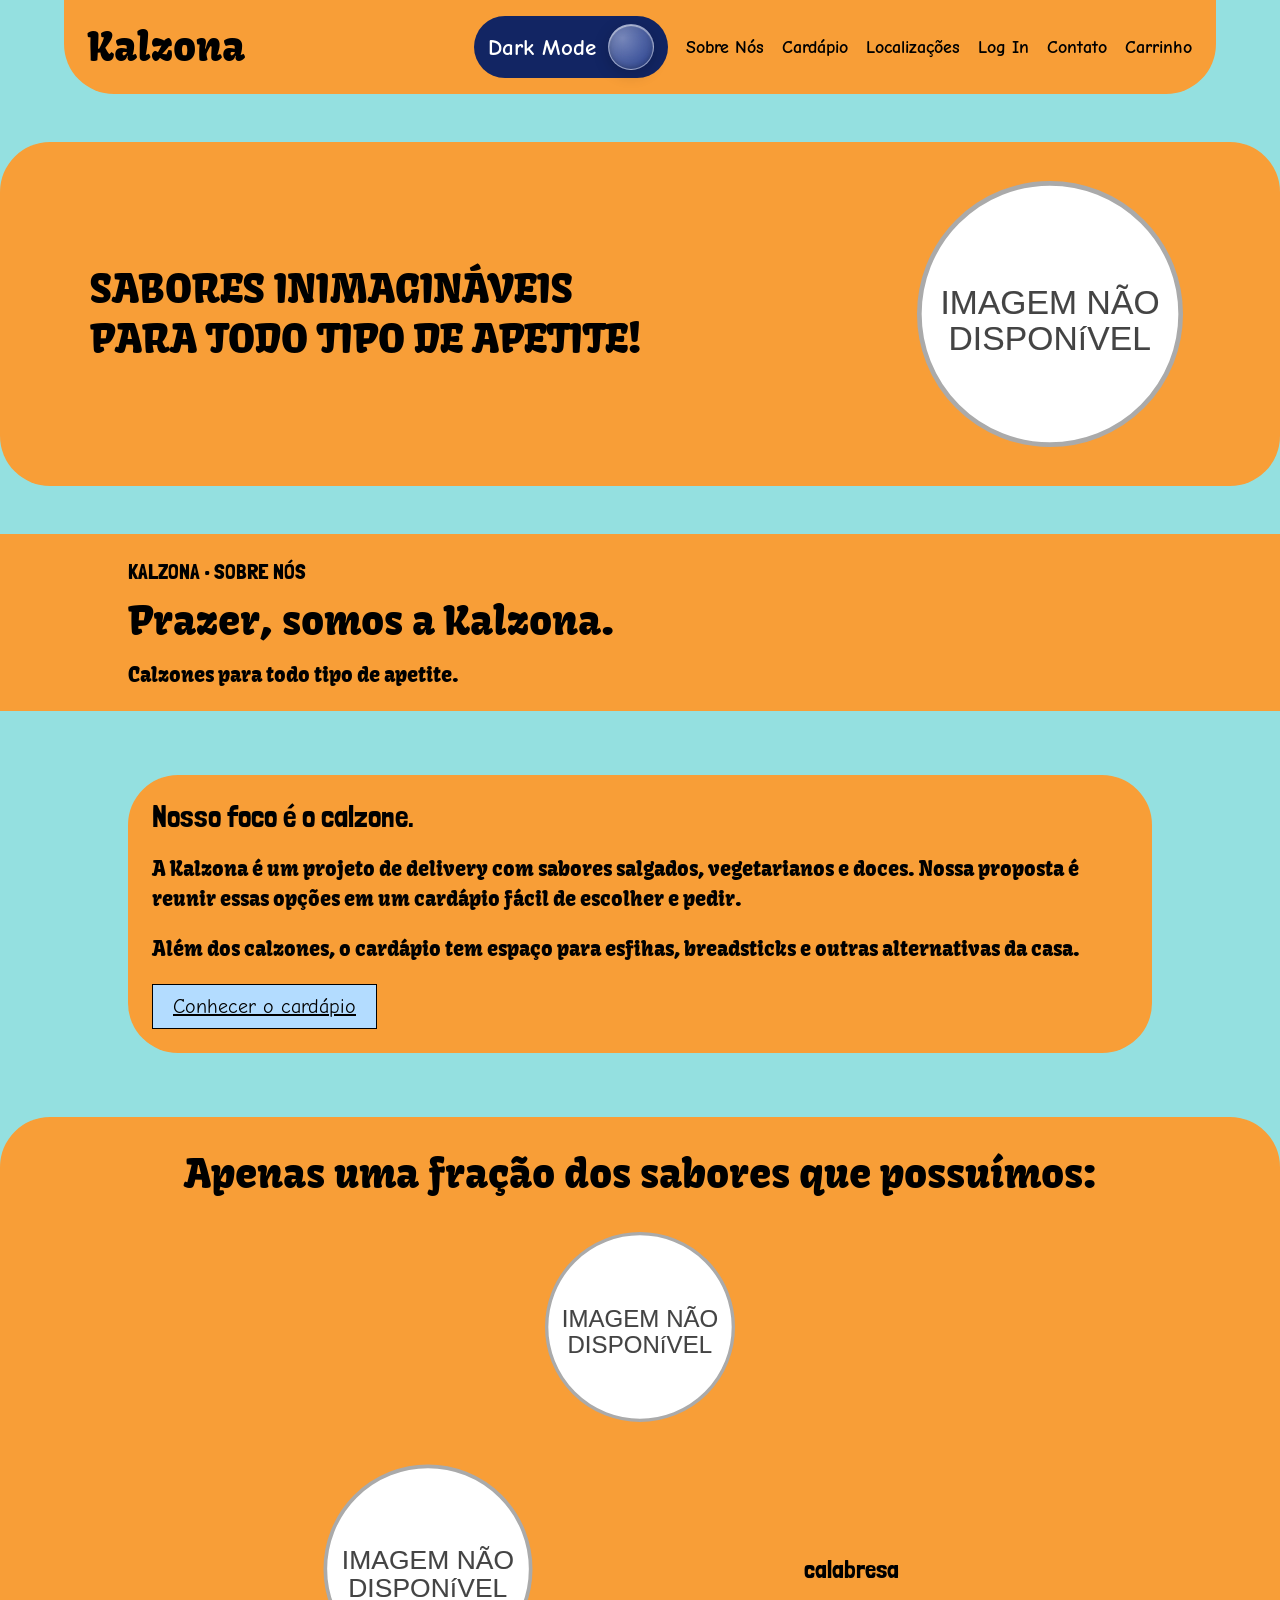
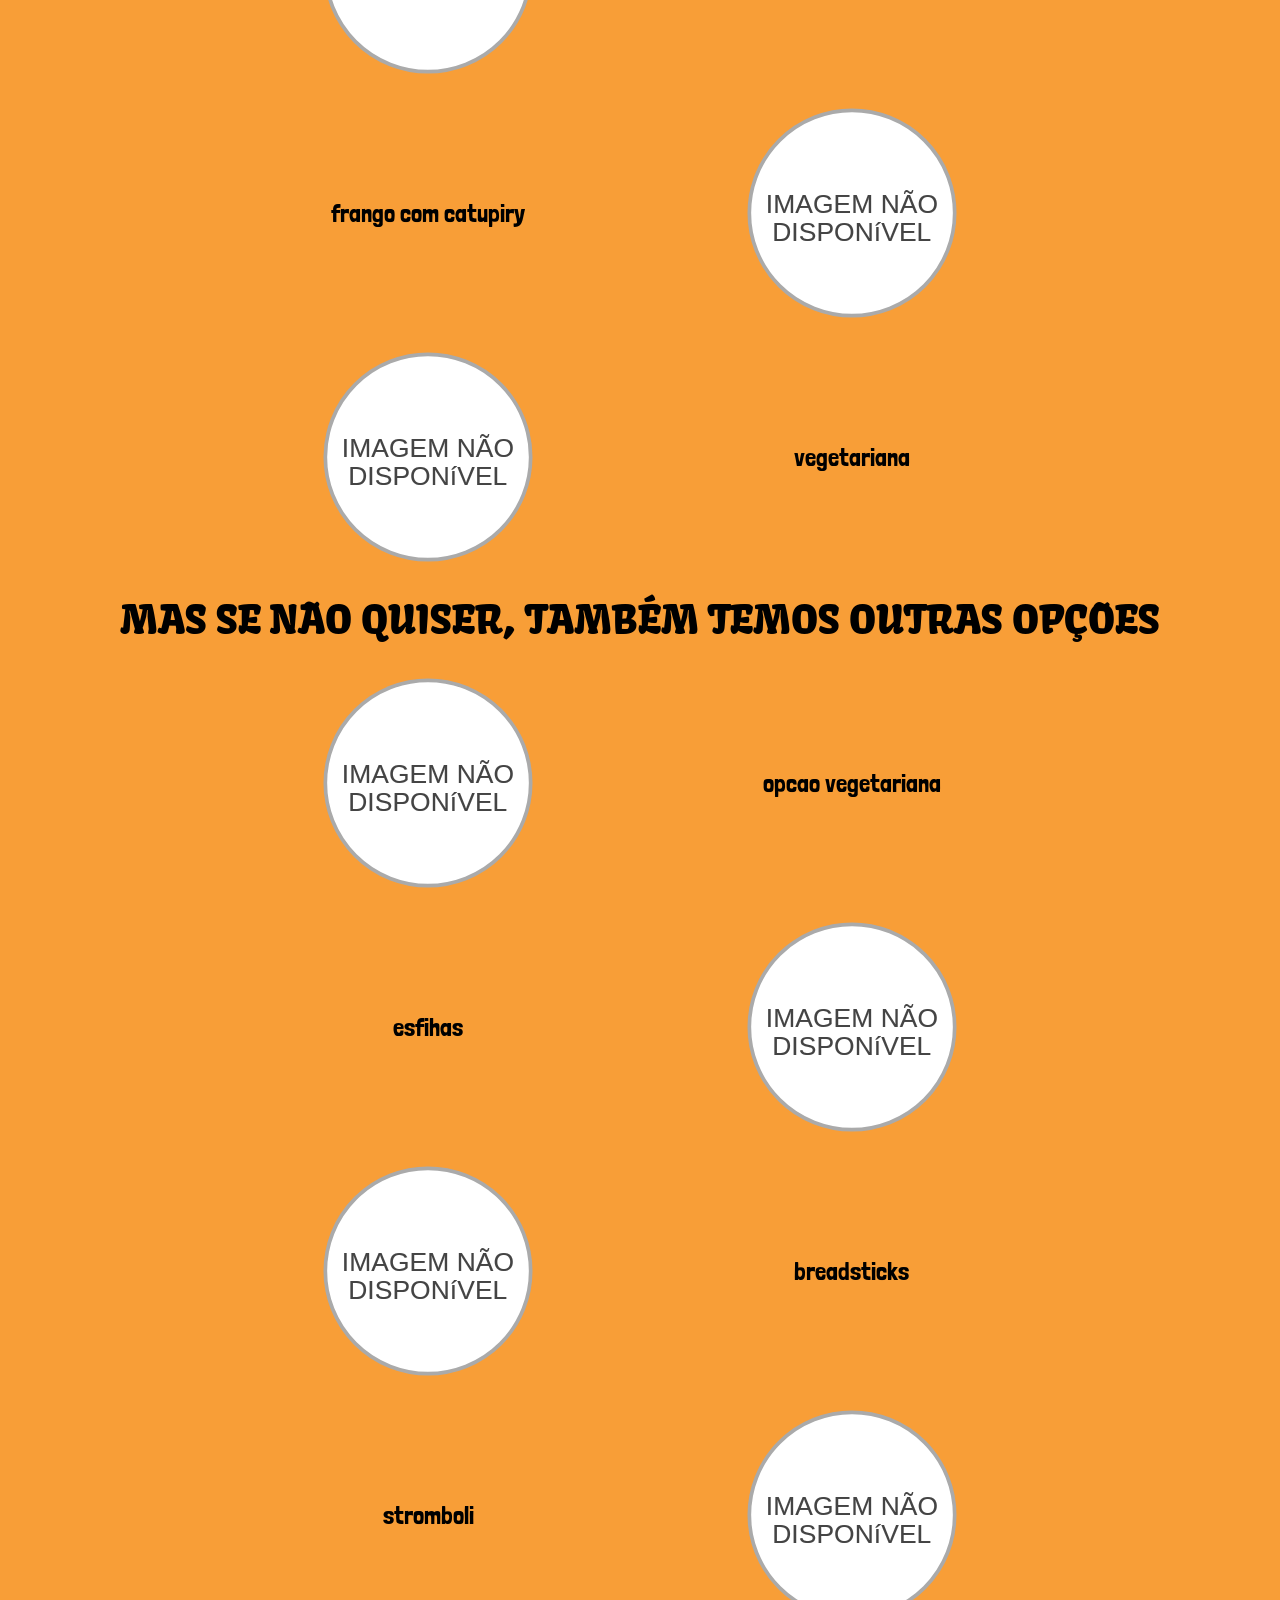
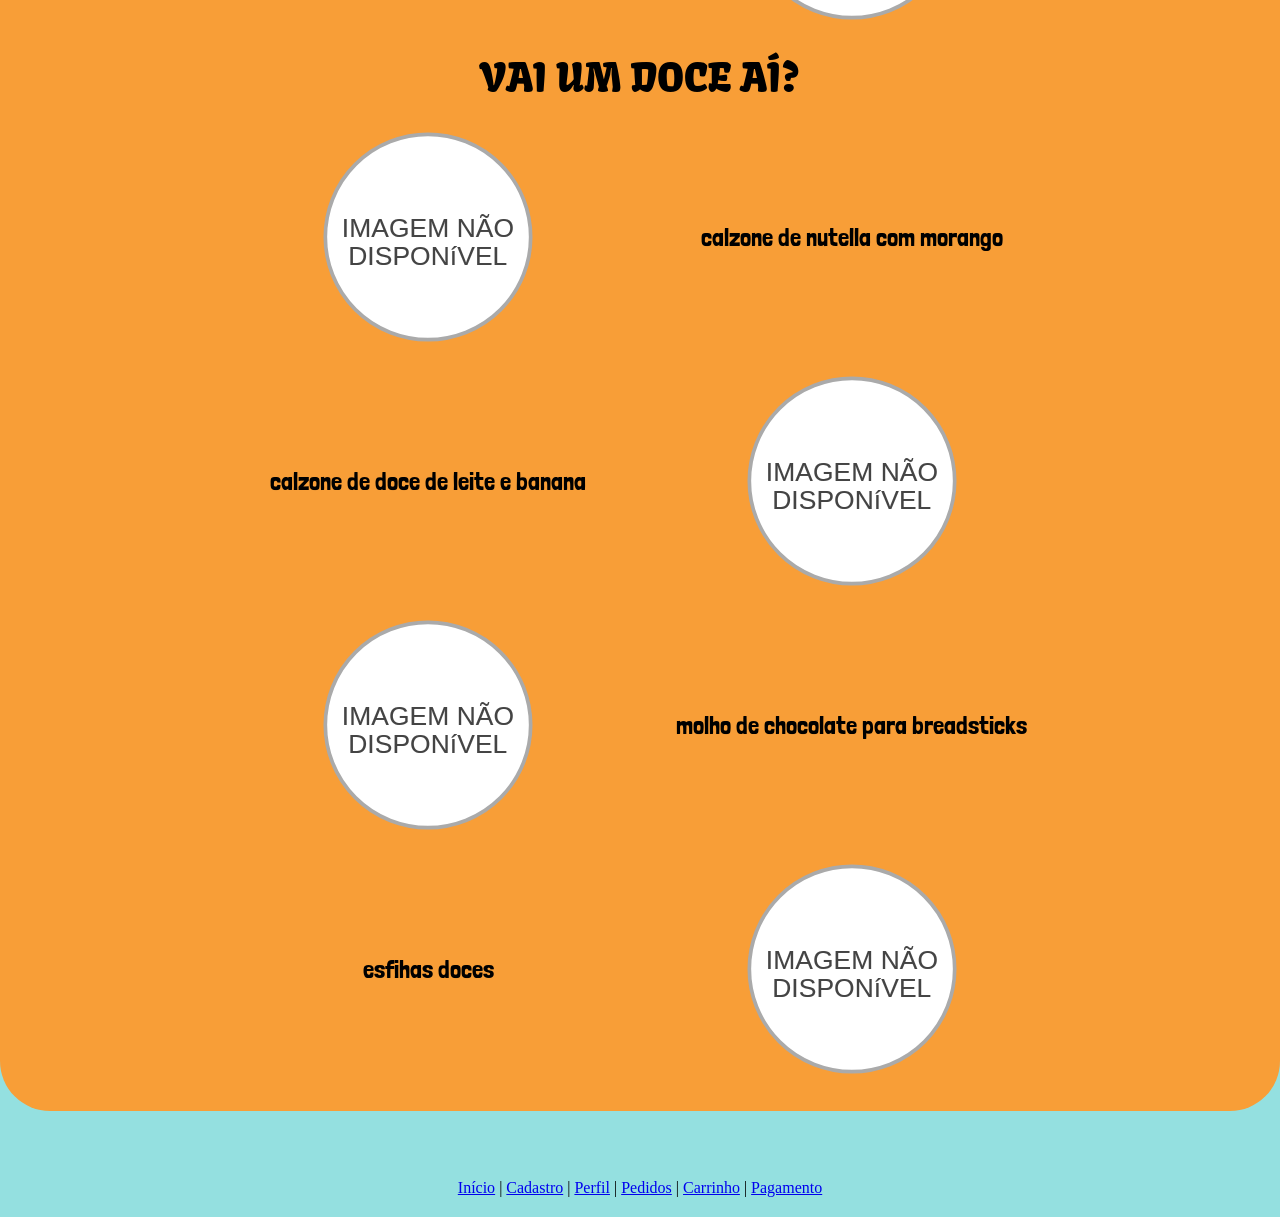
==== index.html @ abb50b28 "Add files via upload" ====
<!DOCTYPE html>
<html lang="pt-BR">

<head>
    <meta charset="UTF-8">
    <meta name="viewport" content="width=device-width, initial-scale=1.0">
    <title>Kalzona</title>
    <link rel="stylesheet" href="CSSs/style.css">
    <link rel="stylesheet" href="CSSs/inicio.css">
    <link rel="stylesheet" href="CSSs/paginas.css">
    <script src="script.js" defer></script>
</head>

<body class="pagina-inicial">
    <header id="head-info">
        <a id="header-logo" href="index.html">
            <h1>Kalzona</h1>
        </a>
        <ul id="lista-header">
            <li id="btn-dark">Dark Mode <button onclick="tema()" id="botao-tema" type="button"
                    aria-label="Alternar modo claro e escuro"> </button></li>
            <li><a href="2sobre-nos.html">Sobre Nós</a></li>
            <li><a href="index.html#sabores-e-alternativas">Cardápio</a></li>
            <li><a href="3localizacoes.html">Localizações</a></li>
            <li><a href="4login.html">Log In</a></li>
            <li><a href="5contato.html">Contato</a></li>
            <li><a href="7carrinho.html">Carrinho</a></li>
        </ul>
    </header>
    <main>
        <section id="hook">
            <div id="hook-torto">
                <h1>
                    SABORES INIMAGINÁVEIS
                    <br>
                    PARA TODO TIPO DE APETITE!
                </h1>
            </div>
            <div>
                <img src="IMAGENS/Imagem_não_disponível.svg" alt="Espaço reservado para a imagem da Kalzona">
            </div>
        </section>
        <div class="abertura"><span class="etiqueta">KALZONA • SOBRE NÓS</span>
            <h1>Prazer, somos a Kalzona.</h1>
            <p>Calzones para todo tipo de apetite.</p>
        </div>

        <section class="painel">
            <h2>Nosso foco é o calzone.</h2>
            <p>A Kalzona é um projeto de delivery com sabores salgados, vegetarianos e doces. Nossa proposta é reunir
                essas opções em um cardápio fácil de escolher e pedir.</p>
            <p>Além dos calzones, o cardápio tem espaço para esfihas, breadsticks e outras alternativas da casa.</p><a
                class="botao" href="#sabores-e-alternativas">Conhecer o cardápio</a>
        </section>
        <section id="sabores-e-alternativas">
            <h1>Apenas uma fração dos sabores que possuímos:</h1>
            <div id="inicio-sabores">
                <img src="IMAGENS/Imagem_não_disponível.svg" alt="">

            </div>
            <div class="sabores-calzone">
                <img src="IMAGENS/Imagem_não_disponível.svg" alt="">
                <h3>calabresa</h3>
                <h3>frango com catupiry</h3>
                <img src="IMAGENS/Imagem_não_disponível.svg" alt="">
                <img src="IMAGENS/Imagem_não_disponível.svg" alt="">
                <h3>vegetariana</h3>
            </div>
            <h1>MAS SE NÃO QUISER, TAMBÉM TEMOS OUTRAS OPÇÕES</h1>
            <div class="sabores-calzone">
                <img src="IMAGENS/Imagem_não_disponível.svg" alt="">
                <h3>opcao vegetariana</h3>
                <h3>esfihas</h3>
                <img src="IMAGENS/Imagem_não_disponível.svg" alt="">
                <img src="IMAGENS/Imagem_não_disponível.svg" alt="">
                <h3>breadsticks</h3>
                <h3>stromboli</h3>
                <img src="IMAGENS/Imagem_não_disponível.svg" alt="">
            </div>
            <div class="sabores-calzone">
                <h1>VAI UM DOCE AÍ?</h1>
                <br>
                <img src="IMAGENS/Imagem_não_disponível.svg" alt="">
                <h3>calzone de nutella com morango</h3>
                <h3>calzone de doce de leite e banana</h3>
                <img src="IMAGENS/Imagem_não_disponível.svg" alt="">
                <img src="IMAGENS/Imagem_não_disponível.svg" alt="">
                <h3>molho de chocolate para breadsticks</h3>
                <h3>esfihas doces</h3>
                <img src="IMAGENS/Imagem_não_disponível.svg" alt="">
            </div>
        </section>
    </main>
    <footer class="acessos-paginas">
        <a href="index.html">Início</a> |
        <a href="6cadastro.html">Cadastro</a> |
        <a href="perfil.html">Perfil</a> |
        <a href="pedidos.html">Pedidos</a> |
        <a href="7carrinho.html">Carrinho</a> |
        <a href="8pagamento.html">Pagamento</a>
    </footer>
</body>

</html>
---- CSSs/style.css ----
/*Fontes*/
@import url('https://fonts.googleapis.com/css2?family=Comic+Neue:ital,wght@0,300;0,400;0,700;1,300;1,400;1,700&family=Kavoon&display=swap');
/* .kavoon-regular {
  font-family: "Kavoon", serif;
  font-weight: 400;
  font-style: normal;
} */
@import url('https://fonts.googleapis.com/css2?family=Comic+Neue:ital,wght@0,300;0,400;0,700;1,300;1,400;1,700&family=Kavoon&family=Londrina+Solid:wght@100;300;400;900&display=swap');

/* .londrina-solid-regular {
  font-family: "Londrina Solid", sans-serif;
  font-weight: 400;
  font-style: normal;
} */
/*Fontes*/
/*Botão dark mode*/

:root {
  --btn-bg: hsl(226, 69%, 23%);
  --texto-dark: white;
  --texto-normal: black;
  --background-light: rgb(148, 224, 224);
  --background-dark: rgb(58, 19, 94);
  --stand-out: rgb(248, 158, 55);
  --stand-out-dark: rgb(16, 67, 134);
}

/*botao em si*/
#btn-dark {
  color: var(--texto-dark);
  background-color: var(--btn-bg);
  border-style: none;
  padding: 1.5vh 2vh;
  width: max-content;
  font-size: 30px;
  display: flex;
  align-items: center;
  justify-content: center;
  gap: 12px;
  border-radius: 50px;
  font-family: "Comic Neue", cursive;
  font-weight: bold;
}

#botao-tema {
  padding: 4vh;
  align-items: center;
  border-radius: 100%;
  cursor: pointer;
  position: relative;
  overflow: hidden;
  background: radial-gradient(circle at 30% 30%,
      rgba(255, 255, 255, 0.45),
      rgba(255, 255, 255, 0.1));
  backdrop-filter: blur(8px) saturate(1.5);
  -webkit-backdrop-filter: blur(8px) saturate(1.5);
  border: 1px solid rgba(255, 255, 255, 0.45);
  box-shadow:
    inset 0 1px 1px rgba(255, 255, 255, 0.6),
    inset 0 -2px 4px rgba(0, 0, 0, 0.15),
    0 4px 16px rgba(0, 0, 0, 0.2);
  transition: transform 0.3s ease;
}

#botao-tema:hover {
  transform: scale(1.15);
}

/*botao em si*/


.dark-mode {
  background: linear-gradient(180deg, rgba(128, 60, 115, 1), var(--background-dark));
  background-attachment: fixed;
  color: var(--texto-dark);


  .dark-mode .hovering-bg {
    background-color: rgba(0, 0, 0, 0.25);
    border-color: rgba(255, 255, 255, 0.2);
  }

  .dark-mode .hovering-bg:hover {
    background-color: var(--stand-out-dark);
    transition: background-color 0.5s ease;
  }

  .dark-mode .head-info {
    background-color: var(--stand-out-dark);

  }

  .dark-mode h1 {
    background: linear-gradient(135deg,
        rgba(147, 79, 94, 0.45),
        rgba(147, 79, 94, 0.15));
    border-color: rgba(255, 255, 255, 0.25);
  }

  .head-info h1 {
    color: var(--texto-dark);
  }
}

/*Botão dark mode*/


/*Para o SITE INTEIRO*/
* {
  box-sizing: border-box;
  margin: 0;
}

body {
  background-color: var(--background-light);
}

h1 {
  font-family: "Kavoon", serif;
  font-weight: 300;
  font-style: normal;
  font-size: 40px;
}

p {
  font-family: "Kavoon", serif;
  font-weight: 300;
  font-style: normal;
  font-size: 20px;
}

h2 {
  font-family: "Londrina Solid", sans-serif;
  font-weight: 300;
  font-style: normal;
  font-size: 30px;
}

section {
  margin-top: 5%;
  margin-bottom: 5%;
  background-color: var(--stand-out);
  border-radius: 50px;
}

/*HEADER*/

#head-info {
  background-color: var(--stand-out);
  display: flex;
  flex-direction: row;
  width: 50%;
  margin: 0 auto;
  border-radius: 0px 0px 50px 50px;
}

#head-info a{
  text-decoration: none;
  color: var(--texto-normal);
}

#head-info>div,
ul {
  align-items: center;
}

#head-info>ul,
li {
  display: flex;
  flex-direction: row;
  text-decoration: none;
  color: var(--texto-normal);
  margin-left: 1%;
  width: 80%;
}

/*HEADER*/
/*Para o SITE INTEIRO*/
/*HOOK*/
#hook {
  display: flex;
  flex-direction: row;
  justify-content: space-evenly;
}

/*HOOK*/
/*SOBRE*/
#sobre-estabelecimento {
  background-color: rgb(179, 220, 255);
  padding: 1%;
}

#sobre-estabelecimento>h2 {
  text-align: center;
}

/*SOBRE*/
/*SABORES e ALTERNATIVAS*/
#sabores-e-alternativas {
  display: flex;
  flex-direction: column;
  align-items: center;
  width: 100%;
}

#sabores-calzone {
  display: grid;
  flex-direction: column;
  width: 50%;
  align-items: center;
  grid-template-columns: repeat(2, 1fr);
}

#sabores-calzone>h3 {
  font-family: "Londrina Solid", sans-serif;
  font-weight: 400;
  font-style: normal;
  font-size: 25px;
}

/*SABORES e ALTERNATIVAS*/
/*FOOTER*/
/*FOOTER*/
/*SOBREMESAS*/
/*SOBREMESAS*/
---- CSSs/inicio.css ----
/*PÁGINA INICIAL*/

/*HEADER*/

.pagina-inicial #head-info {
  width: 90%;
  max-width: 1400px;
  padding: 16px 24px;
  align-items: center;
  justify-content: space-between;
  gap: 24px;
  flex-wrap: wrap;
}

.pagina-inicial #lista-header {
  width: auto;
  margin: 0;
  padding: 0;
  display: flex;
  align-items: center;
  flex-wrap: wrap;
  gap: 18px;
}

.pagina-inicial #lista-header li {
  width: auto;
  margin: 0;
}

.pagina-inicial #lista-header a {
  color: inherit;
  font-family: "Comic Neue", cursive;
  font-weight: bold;
  font-size: 18px;
}

.pagina-inicial #btn-dark {
  padding: 8px 14px;
  font-size: 23px;
  white-space: nowrap;
}

.pagina-inicial #botao-tema {
  width: 46px;
  height: 46px;
  padding: 0;
  flex-shrink: 0;
}

.pagina-inicial a:focus-visible, .pagina-inicial button:focus-visible {
  outline: 3px solid #3974cc;
  outline-offset: 4px;
}

/*SEÇÕES DA PÁGINA INICIAL*/

.pagina-inicial section {
  margin: 48px 0;
}

.pagina-inicial #hook {
  align-items: center;
  gap: 36px;
  padding: 32px 7%;
}

.pagina-inicial #hook-torto {
  flex: 1;
  min-width: 0;
}

.pagina-inicial #hook h1 {
  line-height: 1.25;
}

.pagina-inicial #hook img {
  width: 280px;
  max-width: 100%;
  height: auto;
  display: block;
}

.pagina-inicial #sobre-estabelecimento {
  padding: 24px 7%;
}

.pagina-inicial #sabores-e-alternativas {
  padding: 32px 5%;
  gap: 28px;
}

.pagina-inicial #sabores-e-alternativas > h1 {
  text-align: center;
  max-width: 1100px;
}

.pagina-inicial #inicio-sabores img {
  width: 200px;
  max-width: 100%;
}

/*SABORES E ALTERNATIVAS*/

.pagina-inicial .sabores-calzone {
  display: grid;
  grid-template-columns: 1fr 1fr;
  align-items: center;
  gap: 24px 40px;
  width: 70%;
  max-width: 1000px;
}

.pagina-inicial .sabores-calzone img {
  width: 220px;
  max-width: 100%;
  height: auto;
  justify-self: center;
}

.pagina-inicial .sabores-calzone h3 {
  font-family: "Londrina Solid", sans-serif;
  font-size: 25px;
  font-weight: 400;
  text-align: center;
}

.pagina-inicial .sabores-calzone h1 {
  grid-column: 1 / -1;
  text-align: center;
}

.pagina-inicial .sabores-calzone br {
  display: none;
}

/*FOOTER*/

#rodape-inicio {
  display: flex;
  justify-content: center;
  flex-wrap: wrap;
  gap: 24px;
  background-color: var(--stand-out);
  padding: 24px;
}

#rodape-inicio a {
  color: inherit;
  font-family: "Comic Neue", cursive;
  font-size: 18px;
}

/*BOTÃO DARK MODE*/

.pagina-inicial.dark-mode #head-info, .pagina-inicial.dark-mode #hook, .pagina-inicial.dark-mode #sabores-e-alternativas, .pagina-inicial.dark-mode #rodape-inicio {
  background-color: var(--stand-out-dark);
}

.pagina-inicial.dark-mode #sobre-estabelecimento {
  background-color: #243f68;
}

.pagina-inicial.dark-mode #lista-header li {
  color: white;
}

/*RESPONSIVIDADE*/

@media (max-width: 760px) {
  .pagina-inicial #head-info {
    width: 100%;
    padding: 16px;
    gap: 16px;
  }

  .pagina-inicial #lista-header {
    gap: 14px;
  }

  .pagina-inicial #hook {
    flex-direction: column;
    text-align: center;
    padding: 24px 5%;
  }

  .pagina-inicial h1 {
    font-size: 30px;
  }

  .pagina-inicial #hook img {
    width: 200px;
  }

  .pagina-inicial section {
    margin: 32px 0;
  }

  .pagina-inicial .sabores-calzone {
    width: 100%;
    gap: 20px;
  }

  .pagina-inicial .sabores-calzone h3 {
    font-size: 22px;
  }

}
---- CSSs/paginas.css ----
/*PÁGINAS INTERNAS*/

/*APRESENTAÇÃO*/

.pagina-interna main {
  margin-top: 5%;
}

.abertura {
  background-color: var(--stand-out);
  padding: 24px 10%;
  margin-bottom: 5%;
}

.abertura h1 {
  margin: 12px 0;
}

.etiqueta {
  font-family: "Londrina Solid", sans-serif;
  font-size: 22px;
}

.abertura p {
  margin-top: 16px;
}

/*CONTEÚDO*/

.duas-colunas {
  display: grid;
  grid-template-columns: 2fr 1fr;
  gap: 4%;
  padding: 0 10%;
}

.painel {
  background-color: var(--stand-out);
  padding: 24px;
  margin: 0 0 5%;
  min-width: 0;
}

main > .painel {
  width: 80%;
  margin: 0 auto 5%;
}

main > .estreito {
  max-width: 720px;
}

.azul {
  background-color: rgb(179, 220, 255);
}

.painel h2, .painel p {
  margin-bottom: 20px;
}

.painel h2 {
  font-weight: 400;
}

.painel p {
  line-height: 1.5;
}

.aviso, .ajuda {
  font-family: "Comic Neue", cursive;
  font-size: 16px;
}

/*FORMULÁRIOS*/

.campo {
  display: flex;
  flex-direction: column;
  gap: 6px;
  margin-bottom: 18px;
  min-width: 0;
}

.campos {
  display: grid;
  grid-template-columns: 1fr 1fr;
  gap: 0 18px;
}

label, legend {
  font-family: "Londrina Solid", sans-serif;
  font-size: 23px;
}

input, select, textarea {
  width: 100%;
  padding: 10px;
  font-family: "Comic Neue", cursive;
  font-size: 18px;
  background-color: white;
  color: black;
  border: 1px solid #555;
}

textarea {
  resize: vertical;
}

fieldset {
  min-width: 0;
  border: 1px solid #555;
  padding: 16px;
  margin-bottom: 24px;
}

legend {
  padding: 0 8px;
}

.opcao {
  display: flex;
  align-items: center;
  gap: 10px;
  margin-bottom: 12px;
}

.opcao input {
  width: 18px;
  height: 18px;
}

.painel button, .botao {
  display: inline-block;
  padding: 10px 20px;
  font-family: "Comic Neue", cursive;
  font-size: 20px;
  border: 1px solid black;
  background-color: rgb(179, 220, 255);
  color: black;
}

.painel button:disabled {
  background-color: #ddd;
  color: #555;
  cursor: not-allowed;
}

form + p, .link-apoio {
  display: block;
  margin-top: 20px;
}

dl {
  font-family: "Comic Neue", cursive;
  font-size: 20px;
  margin-bottom: 24px;
}

dl div {
  display: flex;
  justify-content: space-between;
  gap: 12px;
  margin-bottom: 12px;
}

.acessos-paginas {
  text-align: center;
  padding: 20px;
}

input:focus-visible, select:focus-visible, textarea:focus-visible, a:focus-visible, button:focus-visible {
  outline: 3px solid #3974cc;
  outline-offset: 3px;
}

/*BOTÃO DARK MODE*/

.dark-mode .abertura, .dark-mode .painel {
  background-color: var(--stand-out-dark);
}

.dark-mode .azul {
  background-color: #243f68;
}

.dark-mode .painel a, .dark-mode .acessos-paginas a {
  color: #d4e8ff;
}

.dark-mode input, .dark-mode select, .dark-mode textarea {
  background-color: #192443;
  color: white;
  border-color: #b5bed3;
}

.dark-mode fieldset {
  border-color: #b5bed3;
}

.dark-mode .painel .botao {
  color: black;
}

/*RESPONSIVIDADE*/

@media (max-width: 900px) {
  .pagina-interna #head-info {
    width: 100%;
    flex-wrap: wrap;
  }

  .pagina-interna #lista-header {
    flex-wrap: wrap;
    padding: 8px;
    width: 100%;
    gap: 12px;
  }

  .pagina-interna #lista-header li {
    width: auto;
  }

  .duas-colunas {
    grid-template-columns: 1fr;
    padding: 0 5%;
  }

  main > .painel {
    width: 90%;
  }

  .abertura {
    padding: 20px 5%;
  }

  .abertura h1 {
    font-size: 32px;
  }

  .campos {
    grid-template-columns: 1fr;
  }

}

/*PADRÃO DA PÁGINA INICIAL*/

.pagina-interna {
  color: black;
}

.pagina-interna a {
  color: inherit;
}

.pagina-interna main {
  margin-top: 48px;
}

.pagina-interna .abertura {
  padding: 32px 7%;
  margin-bottom: 48px;
}

.pagina-interna .abertura h1 {
  line-height: 1.25;
}
/*footer*/
.pagina-interna .acessos-paginas {
  display: flex;
  justify-content: center;
  flex-wrap: wrap;
  gap: 24px;
  padding: 24px;
  background-color: var(--stand-out);
}

.pagina-interna .acessos-paginas a {
  font-family: "Comic Neue", cursive;
  font-size: 18px;
}
/*footer*/

.pagina-interna.dark-mode {
  color: white;
}

.pagina-interna.dark-mode #head-info, .pagina-interna.dark-mode .acessos-paginas {
  background-color: var(--stand-out-dark);
}

.pagina-interna.dark-mode #lista-header li {
  color: white;
}

.pagina-interna.dark-mode .painel a, .pagina-interna.dark-mode .acessos-paginas a {
  color: inherit;
}

.pagina-interna.dark-mode .painel .botao {
  color: black;
}

@media (max-width: 760px) {
  .pagina-interna #head-info {
    width: 100%;
    padding: 16px;
    gap: 16px;
  }

  .pagina-interna #lista-header {
    gap: 14px;
  }

  .pagina-interna main {
    margin-top: 32px;
  }

  .pagina-interna .abertura {
    padding: 24px 5%;
    margin-bottom: 32px;
  }

  .pagina-interna h1 {
    font-size: 30px;
  }

}

.pagina-interna #head-info {
  width: 90%;
  max-width: 1400px;
  padding: 16px 24px;
  align-items: center;
  justify-content: space-between;
  gap: 24px;
  flex-wrap: wrap;
}

.pagina-interna #lista-header {
  width: auto;
  margin: 0;
  padding: 0;
  display: flex;
  align-items: center;
  flex-wrap: wrap;
  gap: 18px;
}

.pagina-interna #lista-header li {
  width: auto;
  margin: 0;
}

.pagina-interna #lista-header a {
  color: inherit;
  font-family: "Comic Neue", cursive;
  font-weight: bold;
  font-size: 18px;
}

.pagina-interna #btn-dark {
  padding: 8px 14px;
  font-size: 23px;
  white-space: nowrap;
}

.pagina-interna #botao-tema {
  width: 46px;
  height: 46px;
  padding: 0;
  flex-shrink: 0;
}

.pagina-interna a:focus-visible, .pagina-interna button:focus-visible {
  outline: 3px solid #3974cc;
  outline-offset: 4px;
}

@media (max-width:760px) {
  .pagina-interna #head-info {
    width:100%;
    padding:16px;
    gap:16px;
  }

  .pagina-interna #lista-header {
    gap:14px;
  }

}
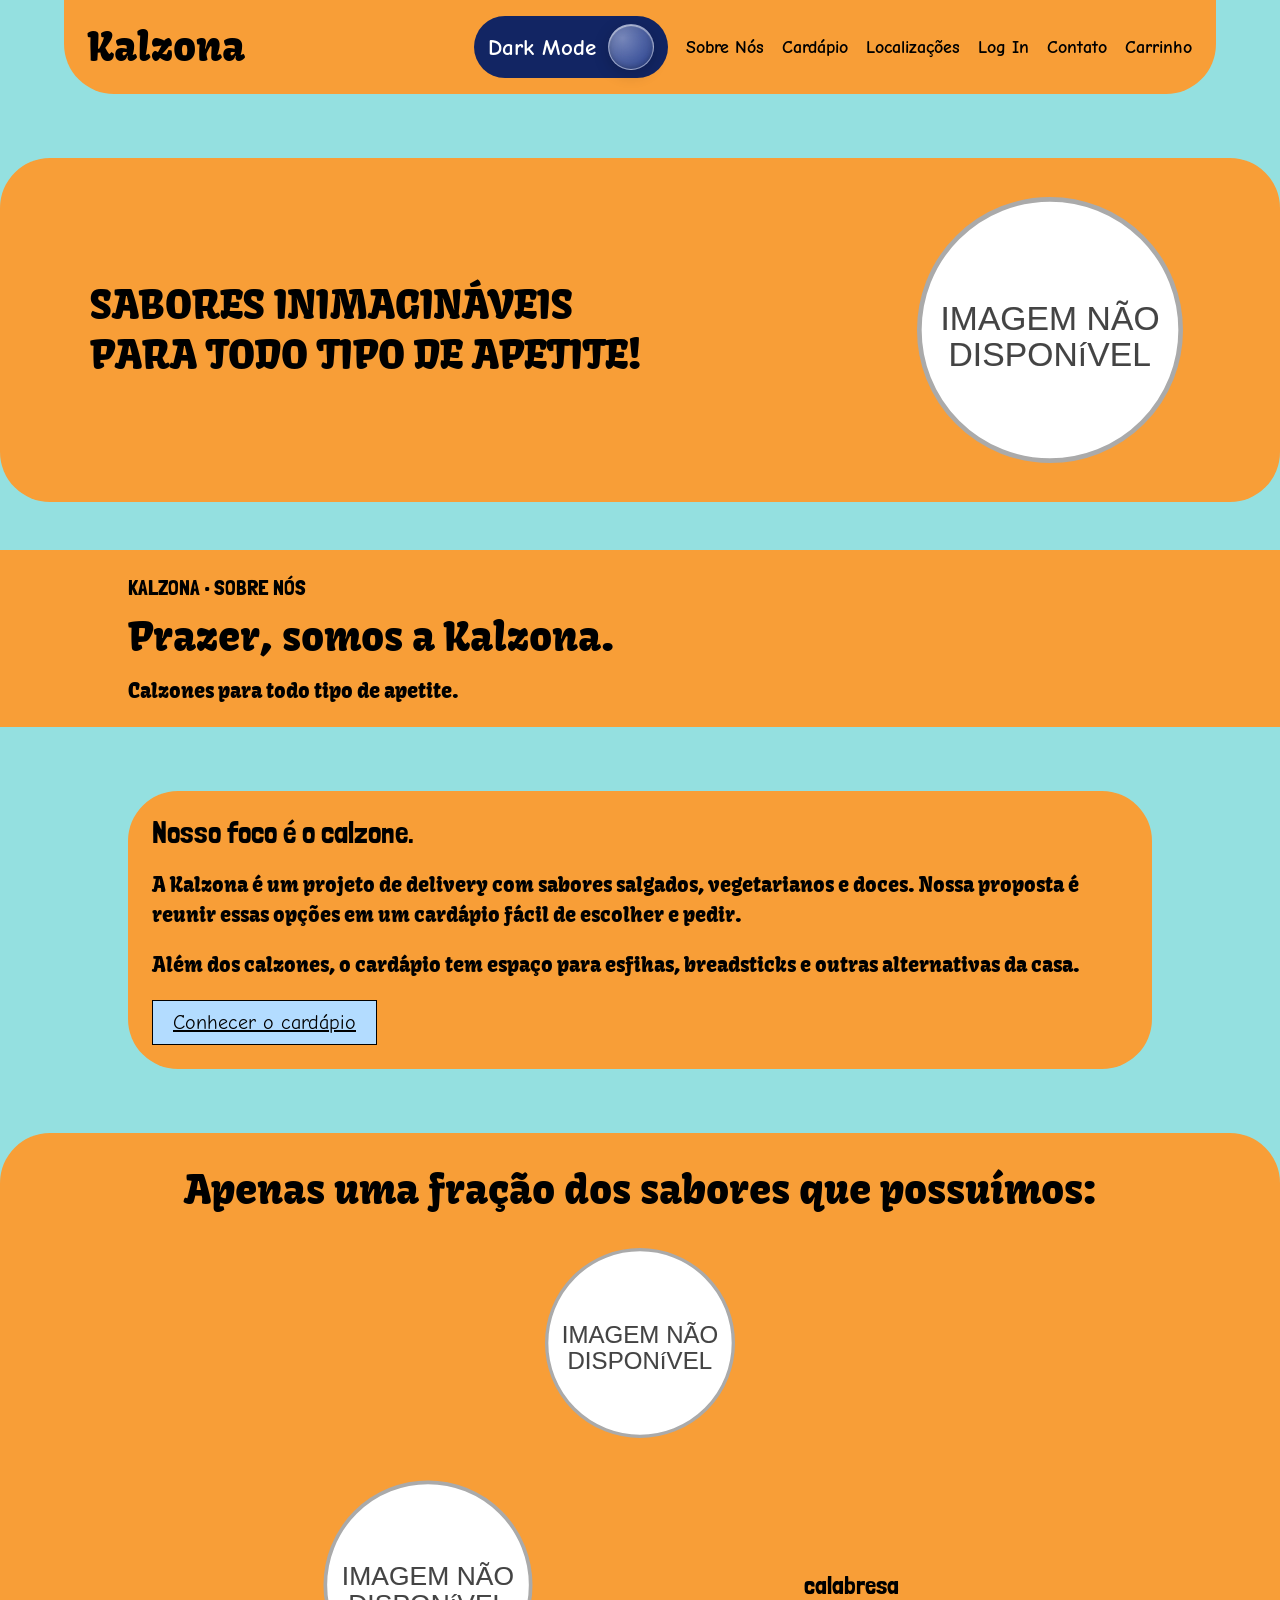
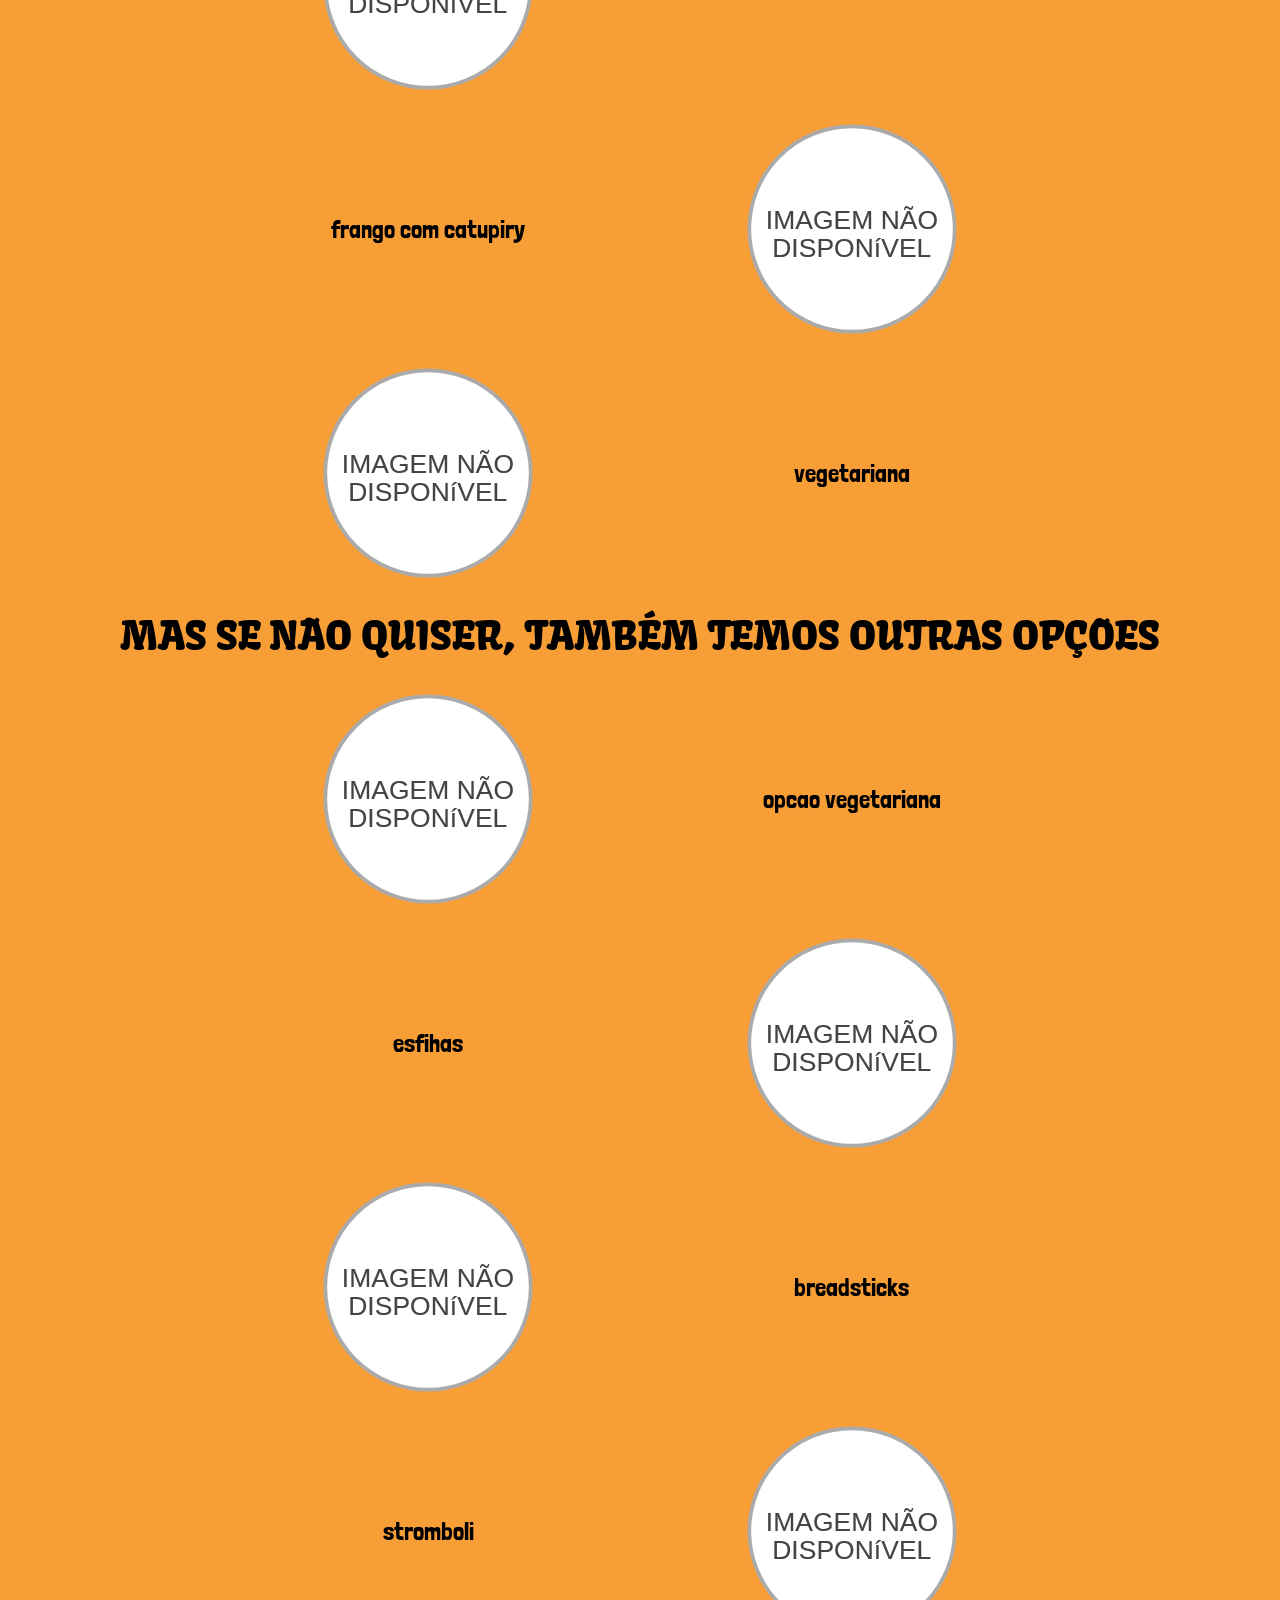
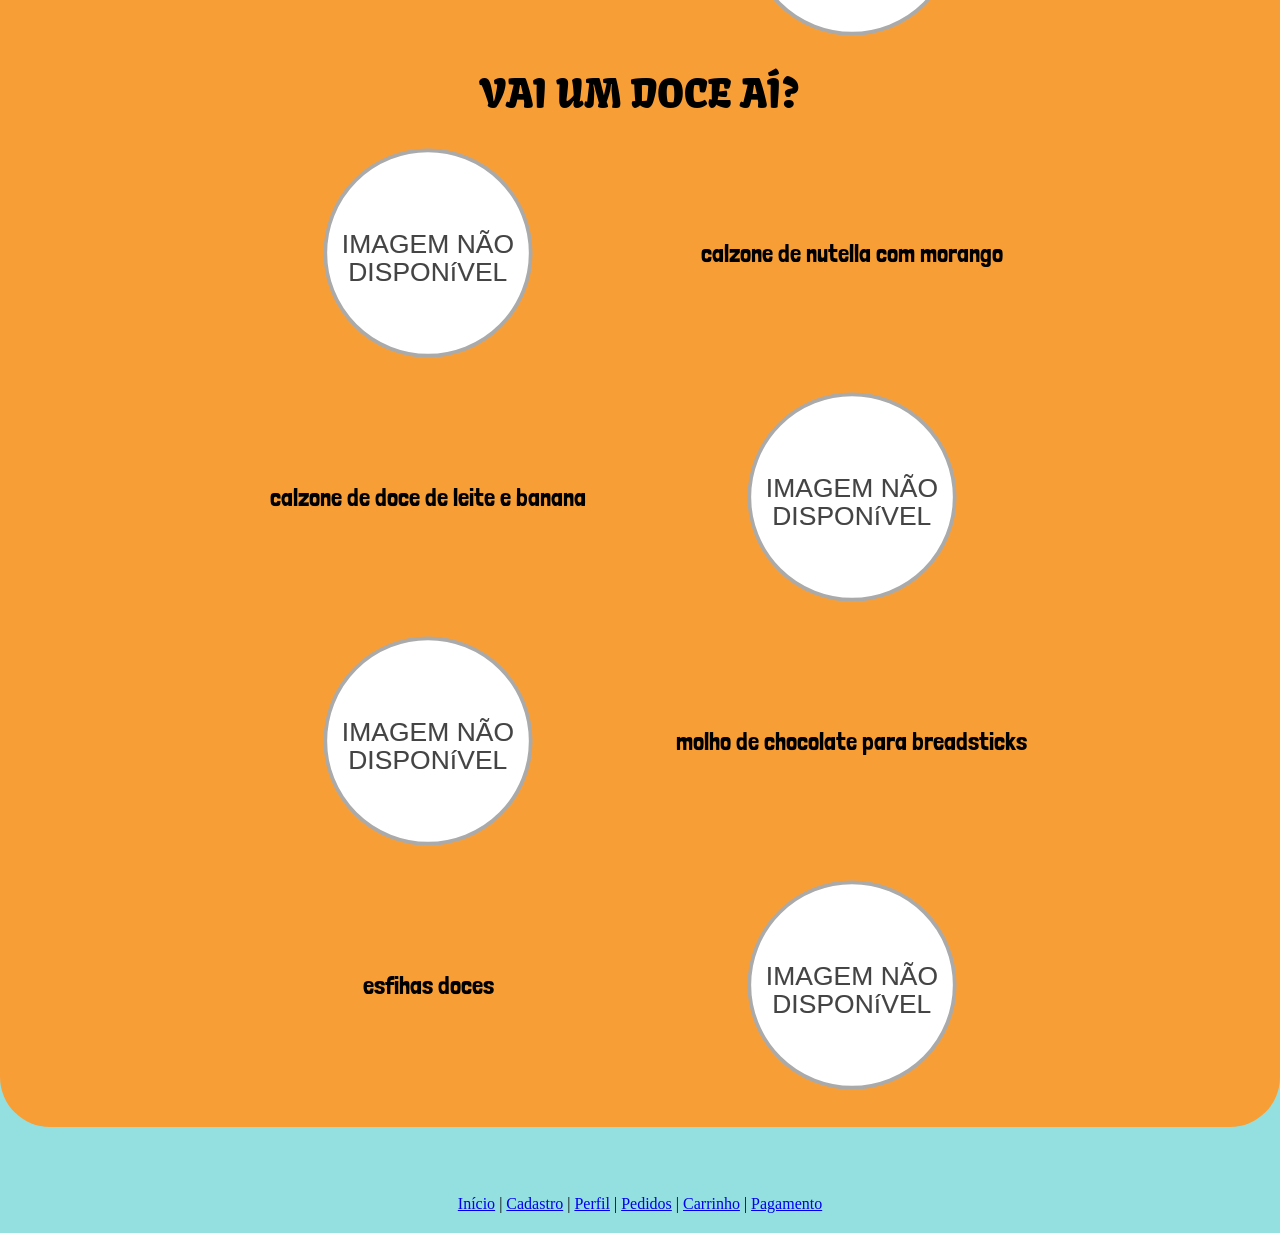
==== commit cb4e8195: "Add files via upload" ====
--- a/index.html
+++ b/index.html
@@ -1,104 +1,105 @@
-<!DOCTYPE html>
-<html lang="pt-BR">
-
-<head>
-    <meta charset="UTF-8">
-    <meta name="viewport" content="width=device-width, initial-scale=1.0">
-    <title>Kalzona</title>
-    <link rel="stylesheet" href="CSSs/style.css">
-    <link rel="stylesheet" href="CSSs/inicio.css">
-    <link rel="stylesheet" href="CSSs/paginas.css">
-    <script src="script.js" defer></script>
-</head>
-
-<body class="pagina-inicial">
-    <header id="head-info">
-        <a id="header-logo" href="index.html">
-            <h1>Kalzona</h1>
-        </a>
-        <ul id="lista-header">
-            <li id="btn-dark">Dark Mode <button onclick="tema()" id="botao-tema" type="button"
-                    aria-label="Alternar modo claro e escuro"> </button></li>
-            <li><a href="2sobre-nos.html">Sobre Nós</a></li>
-            <li><a href="index.html#sabores-e-alternativas">Cardápio</a></li>
-            <li><a href="3localizacoes.html">Localizações</a></li>
-            <li><a href="4login.html">Log In</a></li>
-            <li><a href="5contato.html">Contato</a></li>
-            <li><a href="7carrinho.html">Carrinho</a></li>
-        </ul>
-    </header>
-    <main>
-        <section id="hook">
-            <div id="hook-torto">
-                <h1>
-                    SABORES INIMAGINÁVEIS
-                    <br>
-                    PARA TODO TIPO DE APETITE!
-                </h1>
-            </div>
-            <div>
-                <img src="IMAGENS/Imagem_não_disponível.svg" alt="Espaço reservado para a imagem da Kalzona">
-            </div>
-        </section>
-        <div class="abertura"><span class="etiqueta">KALZONA • SOBRE NÓS</span>
-            <h1>Prazer, somos a Kalzona.</h1>
-            <p>Calzones para todo tipo de apetite.</p>
-        </div>
-
-        <section class="painel">
-            <h2>Nosso foco é o calzone.</h2>
-            <p>A Kalzona é um projeto de delivery com sabores salgados, vegetarianos e doces. Nossa proposta é reunir
-                essas opções em um cardápio fácil de escolher e pedir.</p>
-            <p>Além dos calzones, o cardápio tem espaço para esfihas, breadsticks e outras alternativas da casa.</p><a
-                class="botao" href="#sabores-e-alternativas">Conhecer o cardápio</a>
-        </section>
-        <section id="sabores-e-alternativas">
-            <h1>Apenas uma fração dos sabores que possuímos:</h1>
-            <div id="inicio-sabores">
-                <img src="IMAGENS/Imagem_não_disponível.svg" alt="">
-
-            </div>
-            <div class="sabores-calzone">
-                <img src="IMAGENS/Imagem_não_disponível.svg" alt="">
-                <h3>calabresa</h3>
-                <h3>frango com catupiry</h3>
-                <img src="IMAGENS/Imagem_não_disponível.svg" alt="">
-                <img src="IMAGENS/Imagem_não_disponível.svg" alt="">
-                <h3>vegetariana</h3>
-            </div>
-            <h1>MAS SE NÃO QUISER, TAMBÉM TEMOS OUTRAS OPÇÕES</h1>
-            <div class="sabores-calzone">
-                <img src="IMAGENS/Imagem_não_disponível.svg" alt="">
-                <h3>opcao vegetariana</h3>
-                <h3>esfihas</h3>
-                <img src="IMAGENS/Imagem_não_disponível.svg" alt="">
-                <img src="IMAGENS/Imagem_não_disponível.svg" alt="">
-                <h3>breadsticks</h3>
-                <h3>stromboli</h3>
-                <img src="IMAGENS/Imagem_não_disponível.svg" alt="">
-            </div>
-            <div class="sabores-calzone">
-                <h1>VAI UM DOCE AÍ?</h1>
-                <br>
-                <img src="IMAGENS/Imagem_não_disponível.svg" alt="">
-                <h3>calzone de nutella com morango</h3>
-                <h3>calzone de doce de leite e banana</h3>
-                <img src="IMAGENS/Imagem_não_disponível.svg" alt="">
-                <img src="IMAGENS/Imagem_não_disponível.svg" alt="">
-                <h3>molho de chocolate para breadsticks</h3>
-                <h3>esfihas doces</h3>
-                <img src="IMAGENS/Imagem_não_disponível.svg" alt="">
-            </div>
-        </section>
-    </main>
-    <footer class="acessos-paginas">
-        <a href="index.html">Início</a> |
-        <a href="6cadastro.html">Cadastro</a> |
-        <a href="perfil.html">Perfil</a> |
-        <a href="pedidos.html">Pedidos</a> |
-        <a href="7carrinho.html">Carrinho</a> |
-        <a href="8pagamento.html">Pagamento</a>
-    </footer>
-</body>
-
+<!DOCTYPE html>
+<html lang="pt-BR">
+
+<head>
+    <meta charset="UTF-8">
+    <meta name="viewport" content="width=device-width, initial-scale=1.0">
+    <title>Kalzona</title>
+    <link rel="stylesheet" href="CSSs/style.css">
+    <link rel="stylesheet" href="CSSs/inicio.css">
+    <link rel="stylesheet" href="CSSs/paginas.css">
+    <script src="script.js" defer></script>
+</head>
+
+<body class="pagina-inicial">
+    <header id="head-info">
+        <a id="header-logo" href="index.html">
+            <h1>Kalzona</h1>
+        </a>
+                <button onclick="menuHamburguer()" id="botao-hamburguer" type="button" aria-label="Abrir menu">&#9776;</button>
+        <ul id="lista-header">
+            <li id="btn-dark">Dark Mode <button onclick="tema()" id="botao-tema" type="button"
+                    aria-label="Alternar modo claro e escuro"> </button></li>
+            <li><a href="2sobre-nos.html">Sobre Nós</a></li>
+            <li><a href="index.html#sabores-e-alternativas">Cardápio</a></li>
+            <li><a href="3localizacoes.html">Localizações</a></li>
+            <li><a href="4login.html">Log In</a></li>
+            <li><a href="5contato.html">Contato</a></li>
+            <li><a href="7carrinho.html">Carrinho</a></li>
+        </ul>
+    </header>
+    <main>
+        <section id="hook">
+            <div id="hook-torto">
+                <h1>
+                    SABORES INIMAGINÁVEIS
+                    <br>
+                    PARA TODO TIPO DE APETITE!
+                </h1>
+            </div>
+            <div>
+                <img src="IMAGENS/Imagem_não_disponível.svg" alt="Espaço reservado para a imagem da Kalzona">
+            </div>
+        </section>
+        <div class="abertura"><span class="etiqueta">KALZONA • SOBRE NÓS</span>
+            <h1>Prazer, somos a Kalzona.</h1>
+            <p>Calzones para todo tipo de apetite.</p>
+        </div>
+
+        <section class="painel">
+            <h2>Nosso foco é o calzone.</h2>
+            <p>A Kalzona é um projeto de delivery com sabores salgados, vegetarianos e doces. Nossa proposta é reunir
+                essas opções em um cardápio fácil de escolher e pedir.</p>
+            <p>Além dos calzones, o cardápio tem espaço para esfihas, breadsticks e outras alternativas da casa.</p><a
+                class="botao" href="#sabores-e-alternativas">Conhecer o cardápio</a>
+        </section>
+        <section id="sabores-e-alternativas">
+            <h1>Apenas uma fração dos sabores que possuímos:</h1>
+            <div id="inicio-sabores">
+                <img src="IMAGENS/Imagem_não_disponível.svg" alt="">
+
+            </div>
+            <div class="sabores-calzone">
+                <img src="IMAGENS/Imagem_não_disponível.svg" alt="">
+                <h3>calabresa</h3>
+                <h3>frango com catupiry</h3>
+                <img src="IMAGENS/Imagem_não_disponível.svg" alt="">
+                <img src="IMAGENS/Imagem_não_disponível.svg" alt="">
+                <h3>vegetariana</h3>
+            </div>
+            <h1>MAS SE NÃO QUISER, TAMBÉM TEMOS OUTRAS OPÇÕES</h1>
+            <div class="sabores-calzone">
+                <img src="IMAGENS/Imagem_não_disponível.svg" alt="">
+                <h3>opcao vegetariana</h3>
+                <h3>esfihas</h3>
+                <img src="IMAGENS/Imagem_não_disponível.svg" alt="">
+                <img src="IMAGENS/Imagem_não_disponível.svg" alt="">
+                <h3>breadsticks</h3>
+                <h3>stromboli</h3>
+                <img src="IMAGENS/Imagem_não_disponível.svg" alt="">
+            </div>
+            <div class="sabores-calzone">
+                <h1>VAI UM DOCE AÍ?</h1>
+                <br>
+                <img src="IMAGENS/Imagem_não_disponível.svg" alt="">
+                <h3>calzone de nutella com morango</h3>
+                <h3>calzone de doce de leite e banana</h3>
+                <img src="IMAGENS/Imagem_não_disponível.svg" alt="">
+                <img src="IMAGENS/Imagem_não_disponível.svg" alt="">
+                <h3>molho de chocolate para breadsticks</h3>
+                <h3>esfihas doces</h3>
+                <img src="IMAGENS/Imagem_não_disponível.svg" alt="">
+            </div>
+        </section>
+    </main>
+    <footer class="acessos-paginas">
+        <a href="index.html">Início</a> |
+        <a href="6cadastro.html">Cadastro</a> |
+        <a href="perfil.html">Perfil</a> |
+        <a href="pedidos.html">Pedidos</a> |
+        <a href="7carrinho.html">Carrinho</a> |
+        <a href="8pagamento.html">Pagamento</a>
+    </footer>
+</body>
+
 </html>
--- a/CSSs/style.css
+++ b/CSSs/style.css
@@ -113,6 +113,26 @@
 
 body {
   background-color: var(--background-light);
+  /* Fade-in de 0,35s toda vez que a página é aberta */
+  animation: fade-in-pagina 0.35s ease;
+  /* Espaço no topo para o conteúdo não ficar escondido atrás do header fixo */
+  padding-top: 110px;
+}
+
+@keyframes fade-in-pagina {
+  from {
+    opacity: 0;
+  }
+  to {
+    opacity: 1;
+  }
+}
+
+/* Respeita quem prefere menos animação (acessibilidade) */
+@media (prefers-reduced-motion: reduce) {
+  body {
+    animation: none;
+  }
 }
 
 h1 {
@@ -152,7 +172,14 @@
   width: 50%;
   margin: 0 auto;
   border-radius: 0px 0px 50px 50px;
-}
+  /* Header fixo: gruda no topo independente do scroll */
+  position: fixed;
+  top: 0;
+  left: 0;
+  right: 0;
+  z-index: 1000;
+}
+
 
 #head-info a{
   text-decoration: none;
@@ -222,4 +249,71 @@
 /*FOOTER*/
 /*FOOTER*/
 /*SOBREMESAS*/
-/*SOBREMESAS*/+/*SOBREMESAS*/
+
+/*=================================*/
+/*        MENU HAMBÚRGUER          */
+/*=================================*/
+
+/* Estilo do botão hambúrguer (o ícone de três linhas) */
+#botao-hamburguer {
+  background: none;
+  border: none;
+  color: var(--texto-normal);
+  font-size: 32px;
+  line-height: 1;
+  cursor: pointer;
+  padding: 4px 10px;
+  /* No desktop fica escondido: o menu já aparece inteiro na horizontal */
+  display: none;
+}
+
+/* No celular: vira hambúrguer (até 760px) */
+@media (max-width: 760px) {
+
+  /* O header empilha: logo + hambúrguer na primeira linha, menu embaixo */
+  #head-info {
+    width: 100%;
+    flex-wrap: wrap;
+    align-items: center;
+    border-radius: 0 0 24px 24px;
+    padding: 12px 16px;
+  }
+
+  /* Mostra o botão hambúrguer e joga para a direita */
+  #botao-hamburguer {
+    display: block;
+    margin-left: auto;
+    order: 2;
+  }
+
+  #header-logo {
+    order: 1;
+  }
+
+  /* A lista começa ESCONDIDA no celular... */
+  #head-info #lista-header {
+    order: 3;
+    width: 100%;
+    flex-direction: column;
+    align-items: stretch;
+    gap: 0;
+    overflow: hidden;
+    max-height: 0; /* fechada */
+    padding: 0;
+    transition: max-height 0.35s ease;
+  }
+
+  /* ...e aparece quando recebe a classe "aberto" (via JS) */
+  #head-info #lista-header.aberto {
+    max-height: 600px; /* espaço suficiente para todos os itens */
+  }
+
+  /* Cada item do menu no celular ocupa a linha toda */
+  #head-info #lista-header > li {
+    width: 100%;
+    padding: 10px 0;
+    justify-content: center;
+    margin-left: 0;
+  }
+}
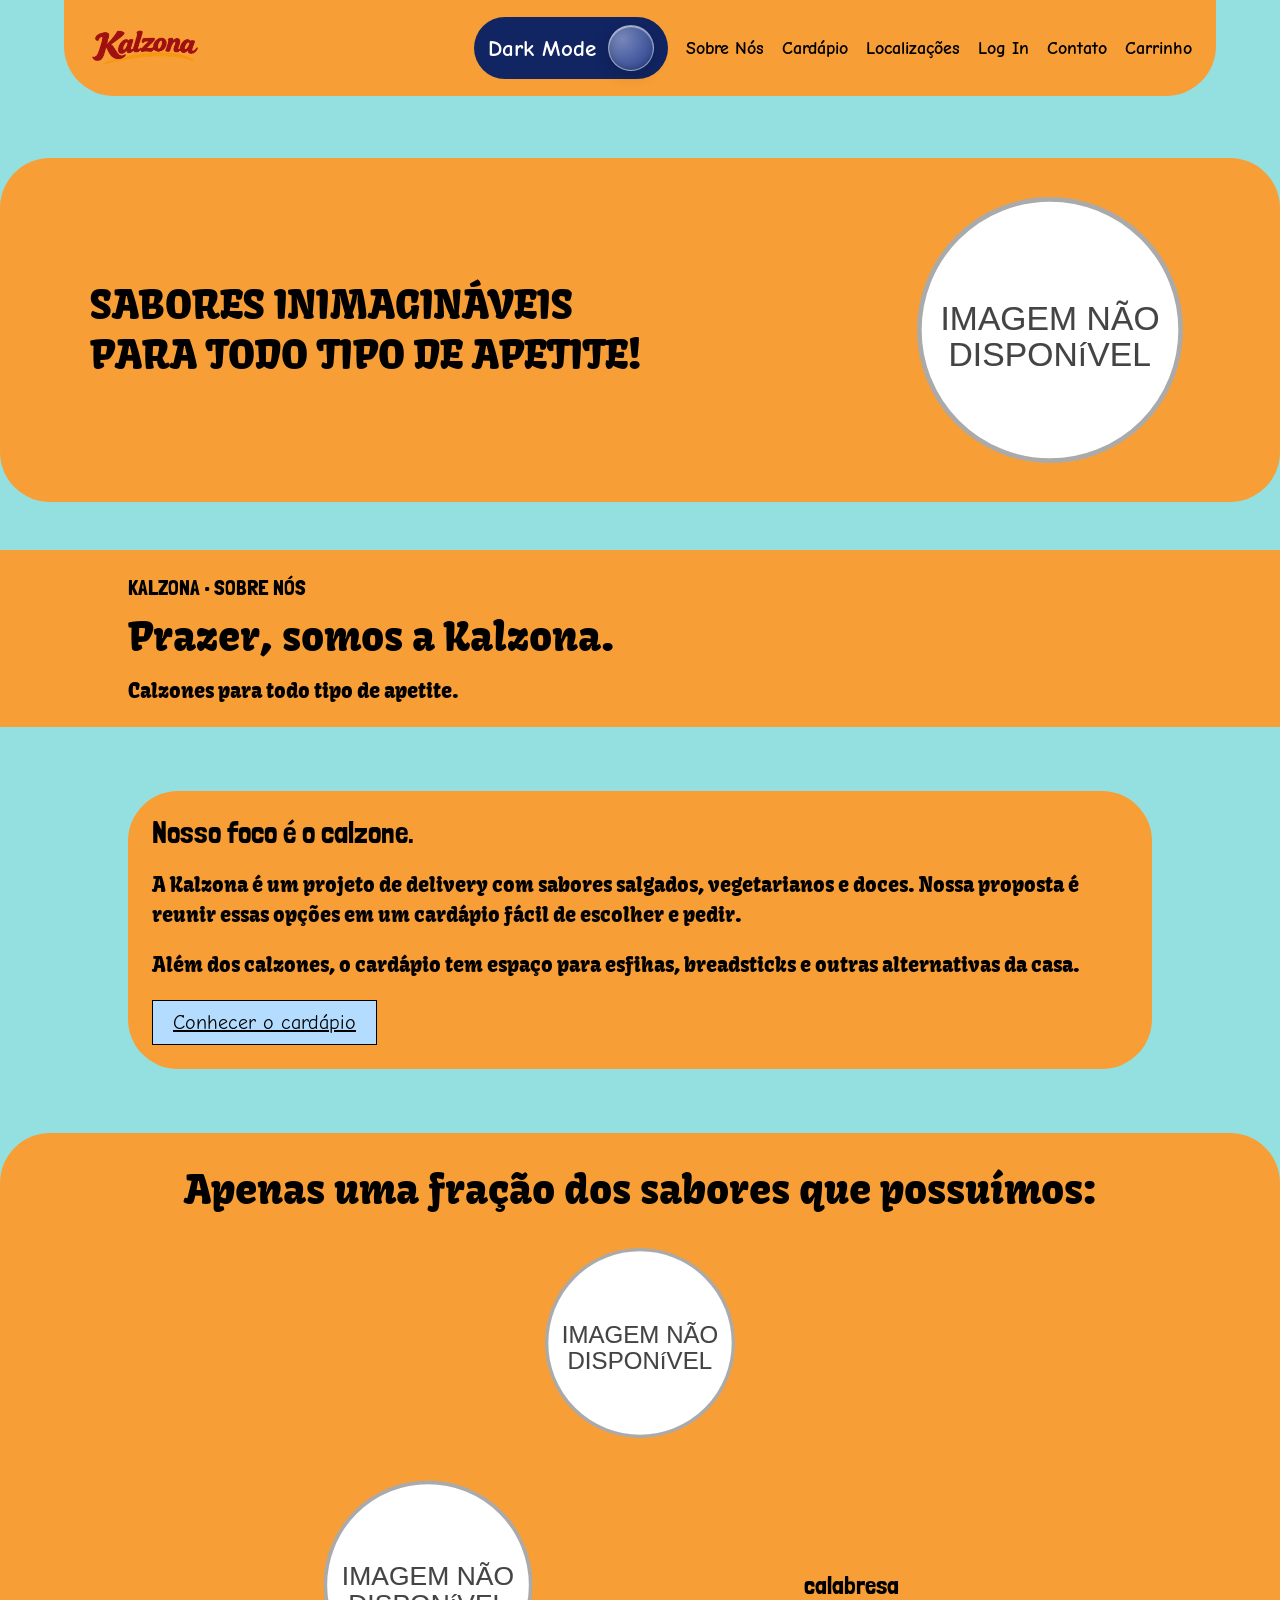
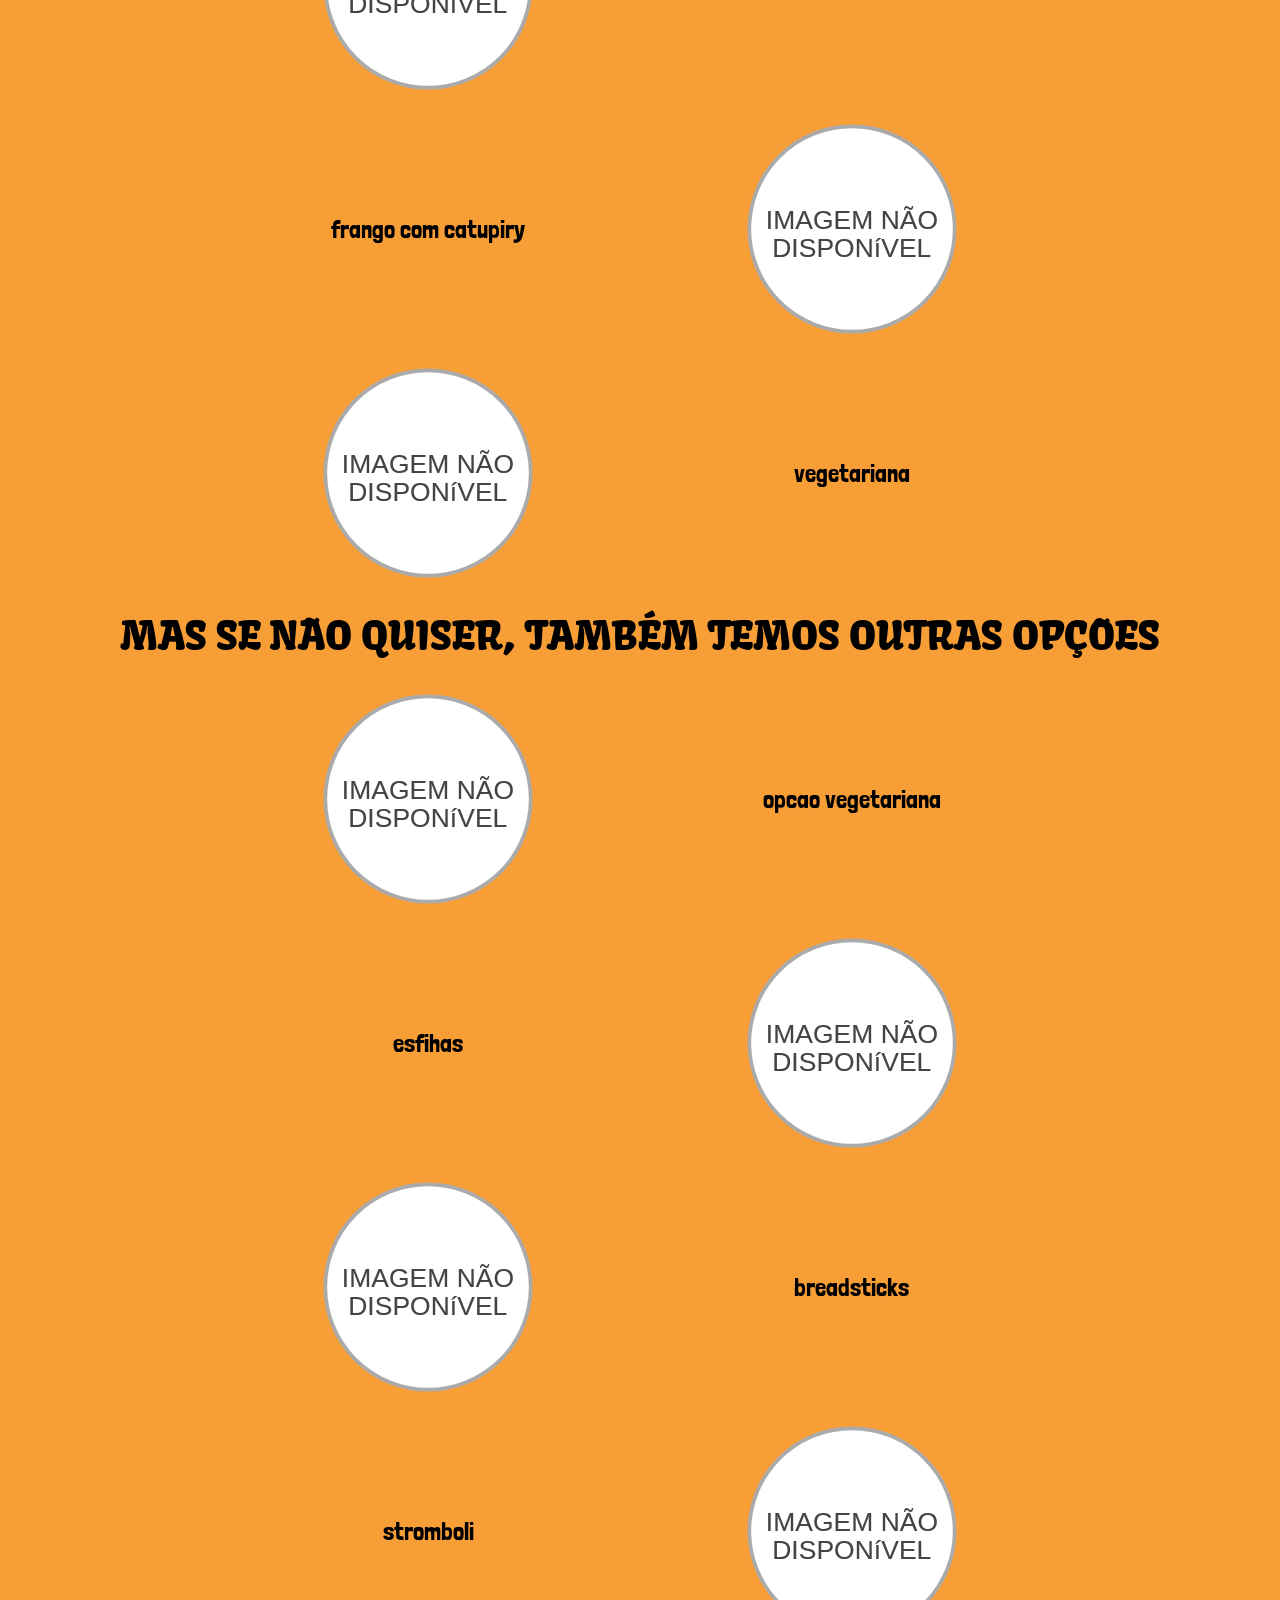
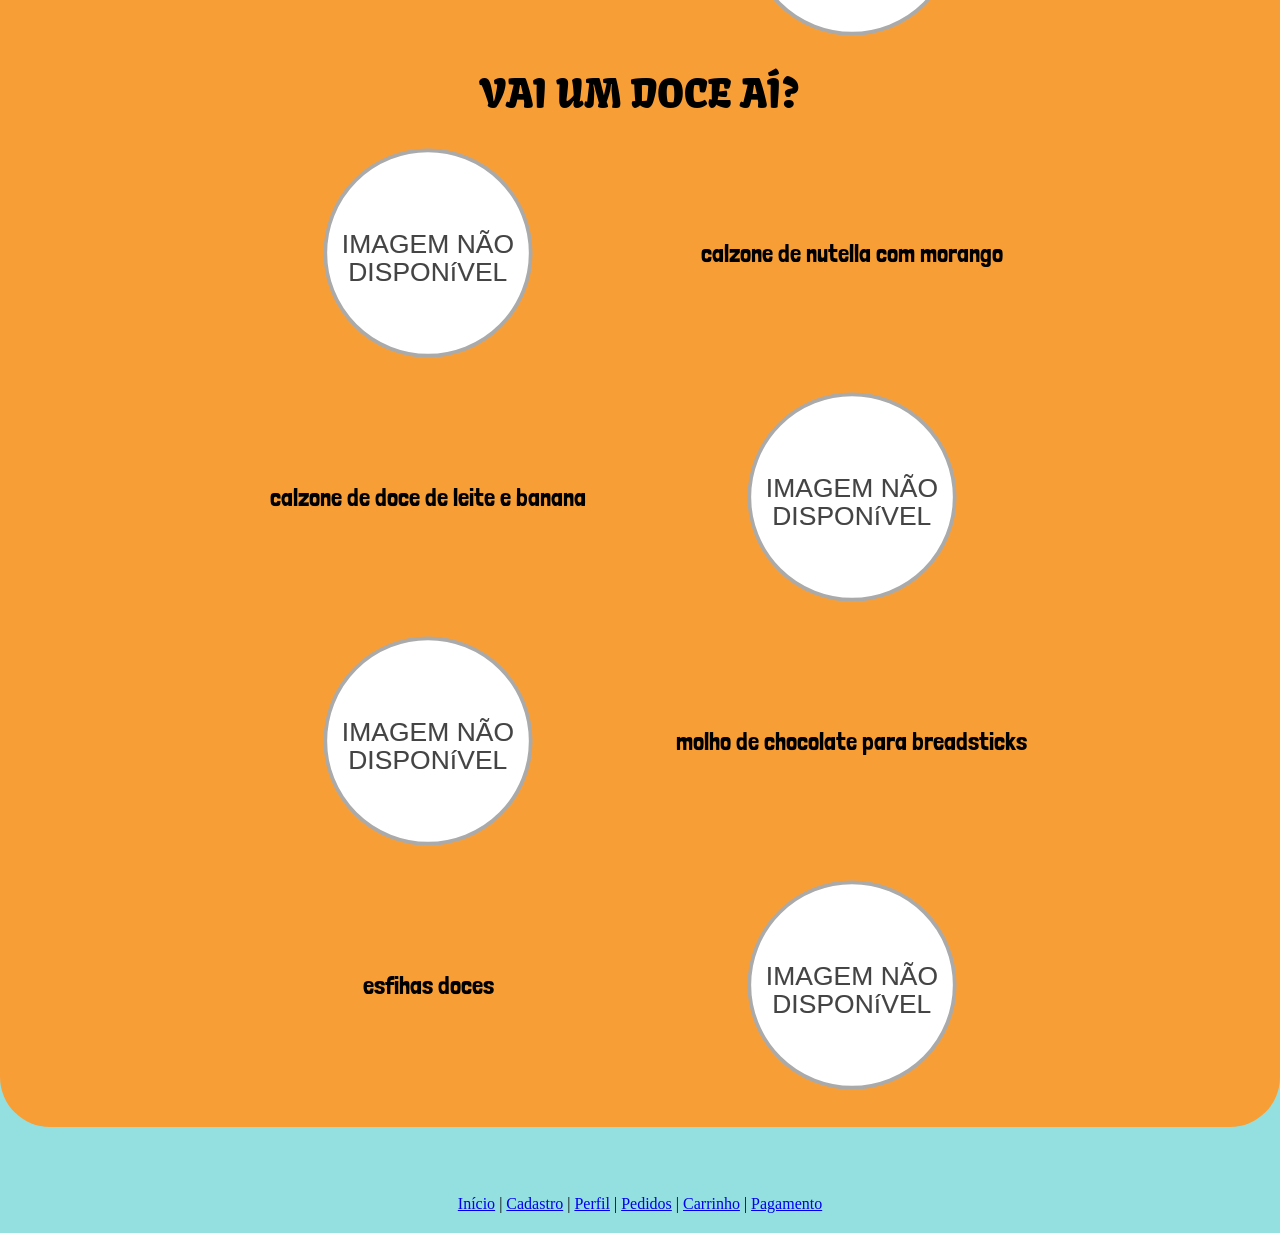
==== commit 609c6bc1: "Add files via upload" ====
--- a/index.html
+++ b/index.html
@@ -14,7 +14,7 @@
 <body class="pagina-inicial">
     <header id="head-info">
         <a id="header-logo" href="index.html">
-            <h1>Kalzona</h1>
+            <img src="IMAGENS/Logotipo retrô Kalzona com swoosh dourado.png" alt="Kalzona">
         </a>
                 <button onclick="menuHamburguer()" id="botao-hamburguer" type="button" aria-label="Abrir menu">&#9776;</button>
         <ul id="lista-header">
--- a/CSSs/style.css
+++ b/CSSs/style.css
@@ -316,4 +316,22 @@
     justify-content: center;
     margin-left: 0;
   }
-}+}
+/*LOGO DO HEADER*/
+#header-logo {
+  display: flex;
+  align-items: center;
+}
+
+#header-logo img {
+  height: 64px;
+  width: auto;
+  display: block;
+}
+
+@media (max-width: 760px) {
+  #header-logo img {
+    height: 48px;
+  }
+}
+/*LOGO DO HEADER*/
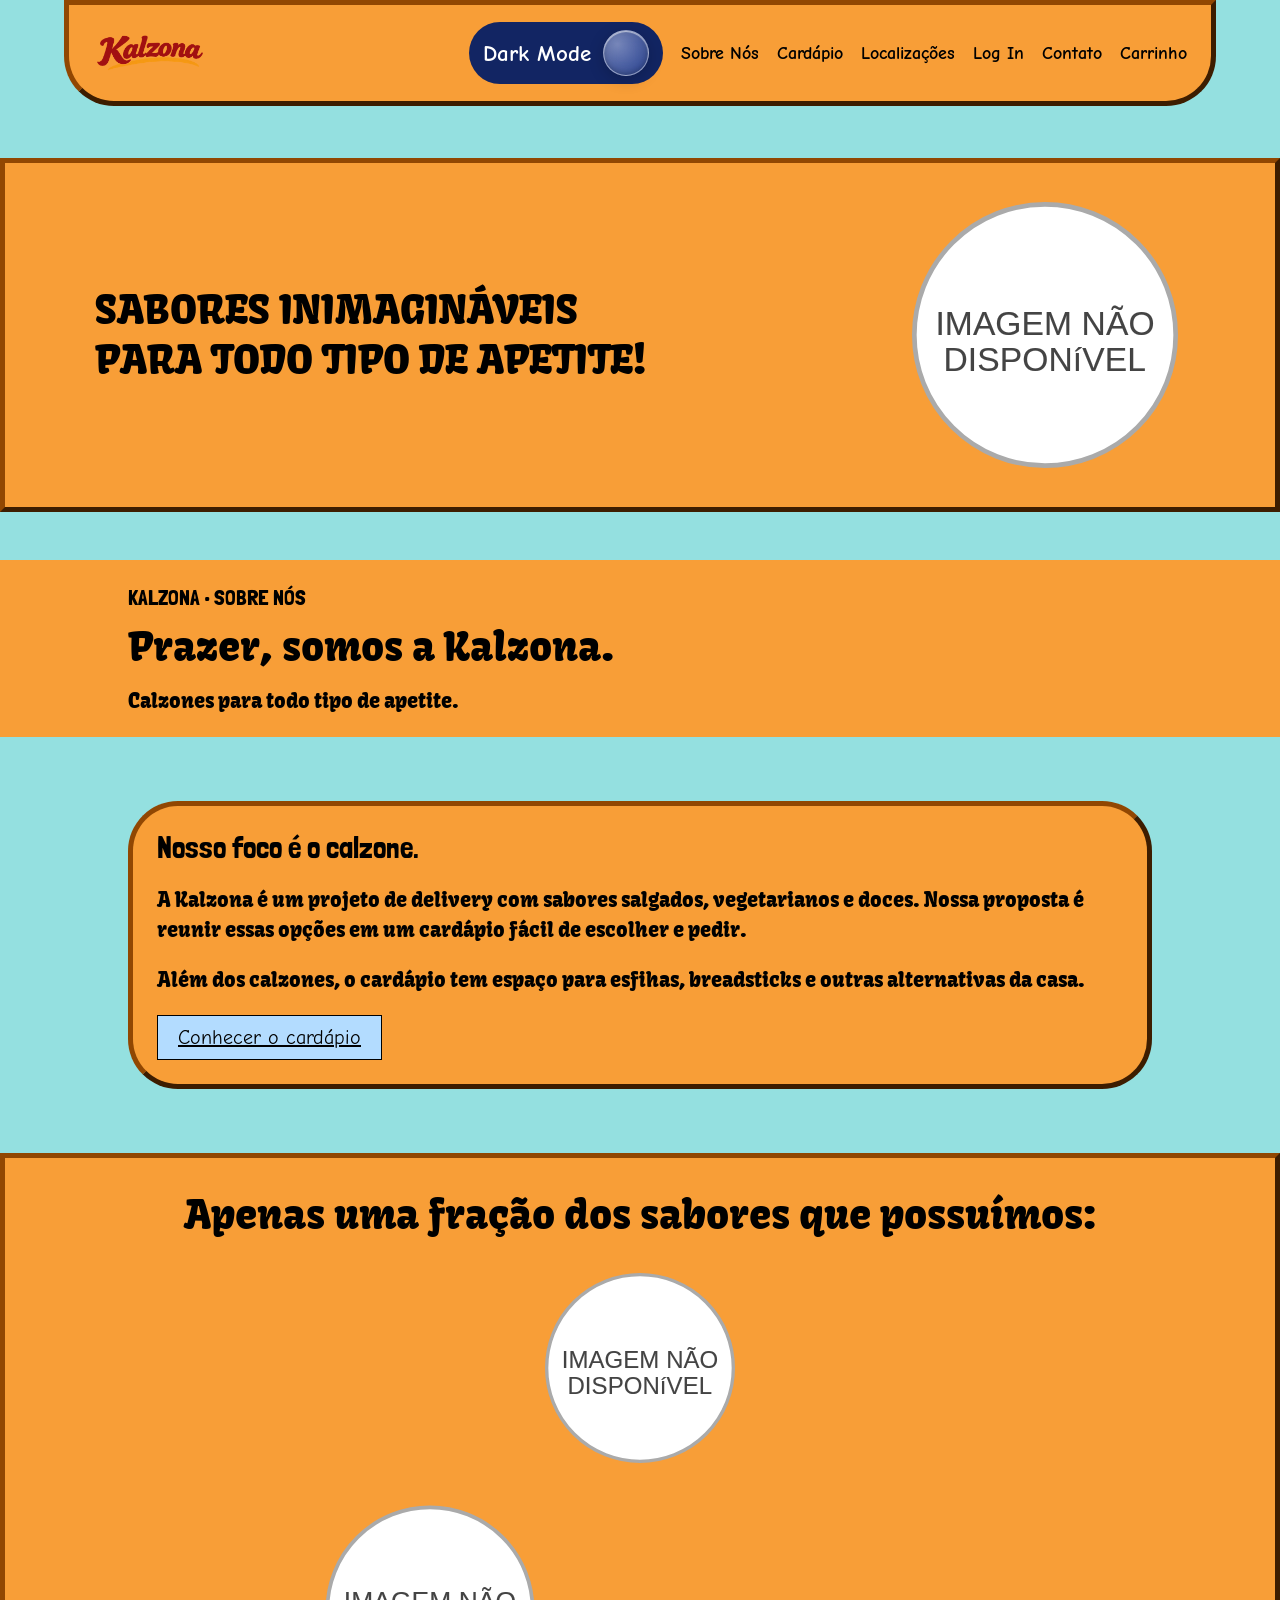
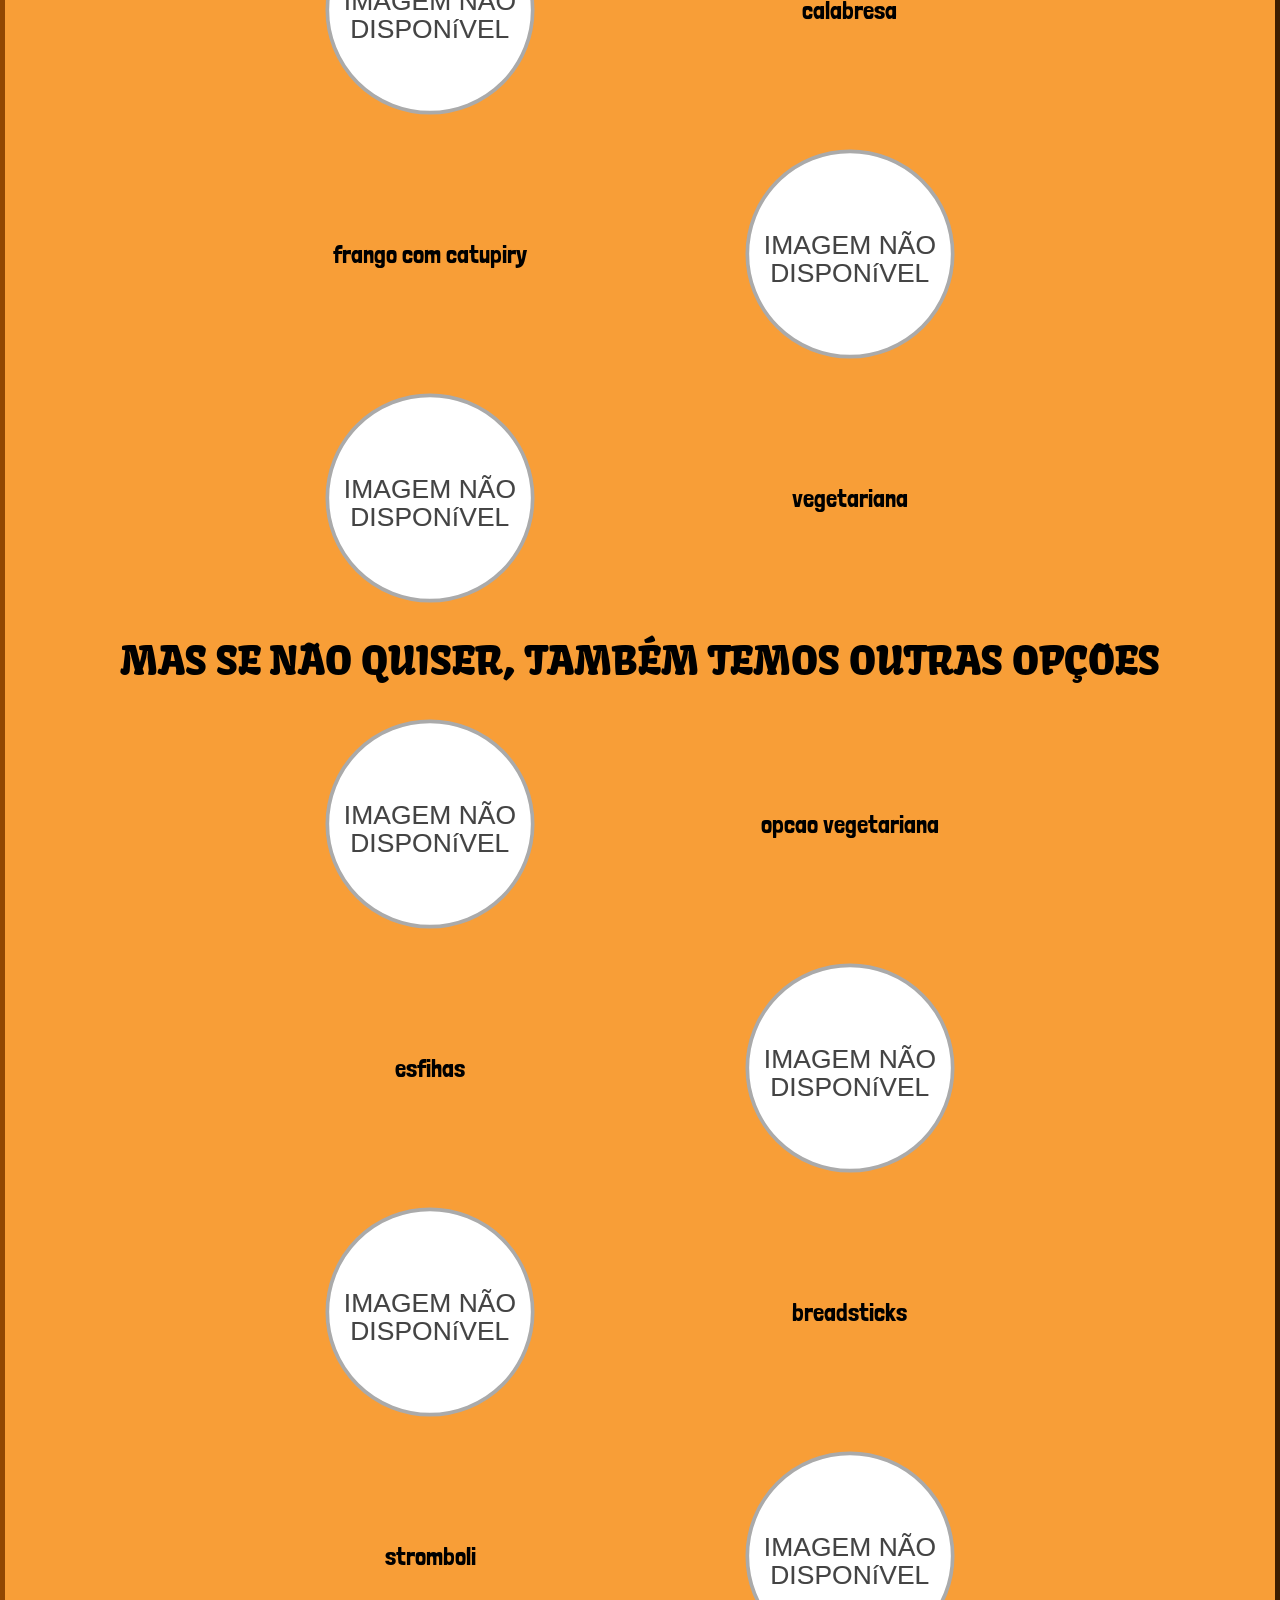
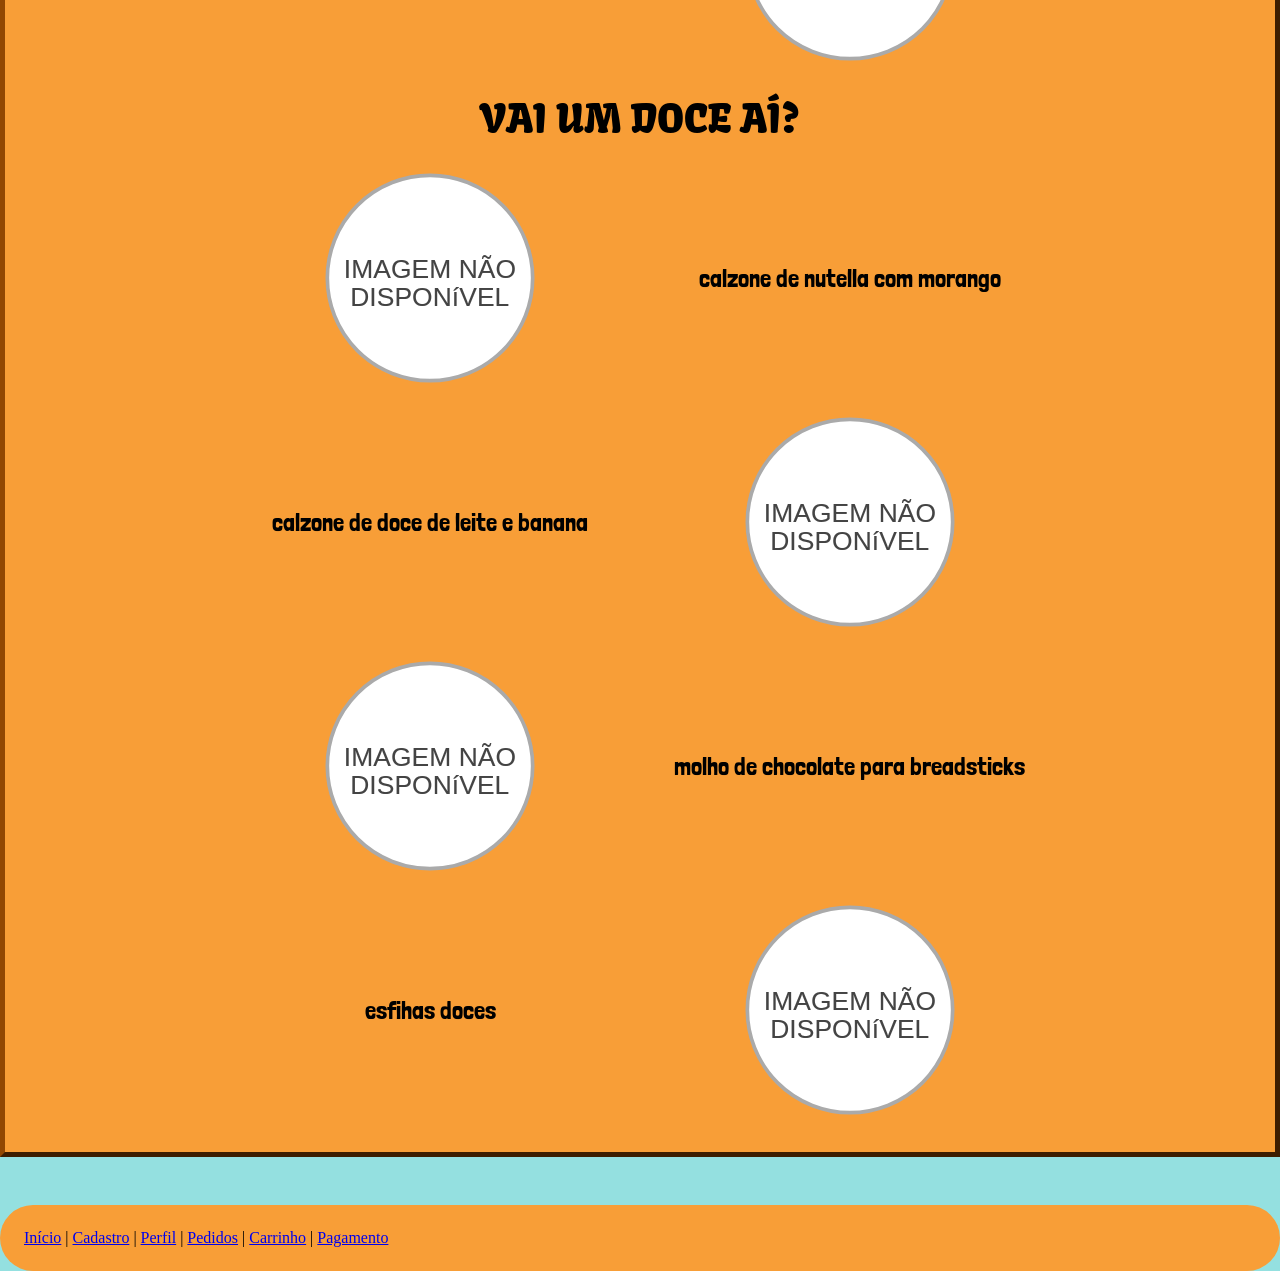
==== commit 9d740942: "Add files via upload" ====
--- a/index.html
+++ b/index.html
@@ -92,7 +92,7 @@
             </div>
         </section>
     </main>
-    <footer class="acessos-paginas">
+    <footer class="acessos-paginas, painel">
         <a href="index.html">Início</a> |
         <a href="6cadastro.html">Cadastro</a> |
         <a href="perfil.html">Perfil</a> |
--- a/CSSs/style.css
+++ b/CSSs/style.css
@@ -113,9 +113,7 @@
 
 body {
   background-color: var(--background-light);
-  /* Fade-in de 0,35s toda vez que a página é aberta */
   animation: fade-in-pagina 0.35s ease;
-  /* Espaço no topo para o conteúdo não ficar escondido atrás do header fixo */
   padding-top: 110px;
 }
 
@@ -160,8 +158,9 @@
   margin-top: 5%;
   margin-bottom: 5%;
   background-color: var(--stand-out);
-  border-radius: 50px;
-}
+  border: outset 5px rgb(145, 71, 2);
+}
+
 
 /*HEADER*/
 
@@ -172,7 +171,7 @@
   width: 50%;
   margin: 0 auto;
   border-radius: 0px 0px 50px 50px;
-  /* Header fixo: gruda no topo independente do scroll */
+  border: outset 5px rgb(145, 71, 2);
   position: fixed;
   top: 0;
   left: 0;
@@ -208,6 +207,7 @@
   display: flex;
   flex-direction: row;
   justify-content: space-evenly;
+  border: outset 5px rgb(145, 71, 2);
 }
 
 /*HOOK*/
@@ -316,22 +316,22 @@
     justify-content: center;
     margin-left: 0;
   }
-}
-/*LOGO DO HEADER*/
-#header-logo {
-  display: flex;
-  align-items: center;
-}
-
-#header-logo img {
-  height: 64px;
-  width: auto;
-  display: block;
-}
-
-@media (max-width: 760px) {
-  #header-logo img {
-    height: 48px;
-  }
-}
-/*LOGO DO HEADER*/
+}
+/*LOGO DO HEADER*/
+#header-logo {
+  display: flex;
+  align-items: center;
+}
+
+#header-logo img {
+  height: 64px;
+  width: auto;
+  display: block;
+}
+
+@media (max-width: 760px) {
+  #header-logo img {
+    height: 48px;
+  }
+}
+/*LOGO DO HEADER*/
--- a/CSSs/paginas.css
+++ b/CSSs/paginas.css
@@ -37,8 +37,8 @@
 .painel {
   background-color: var(--stand-out);
   padding: 24px;
-  margin: 0 0 5%;
   min-width: 0;
+  border-radius: 50px;
 }
 
 main > .painel {
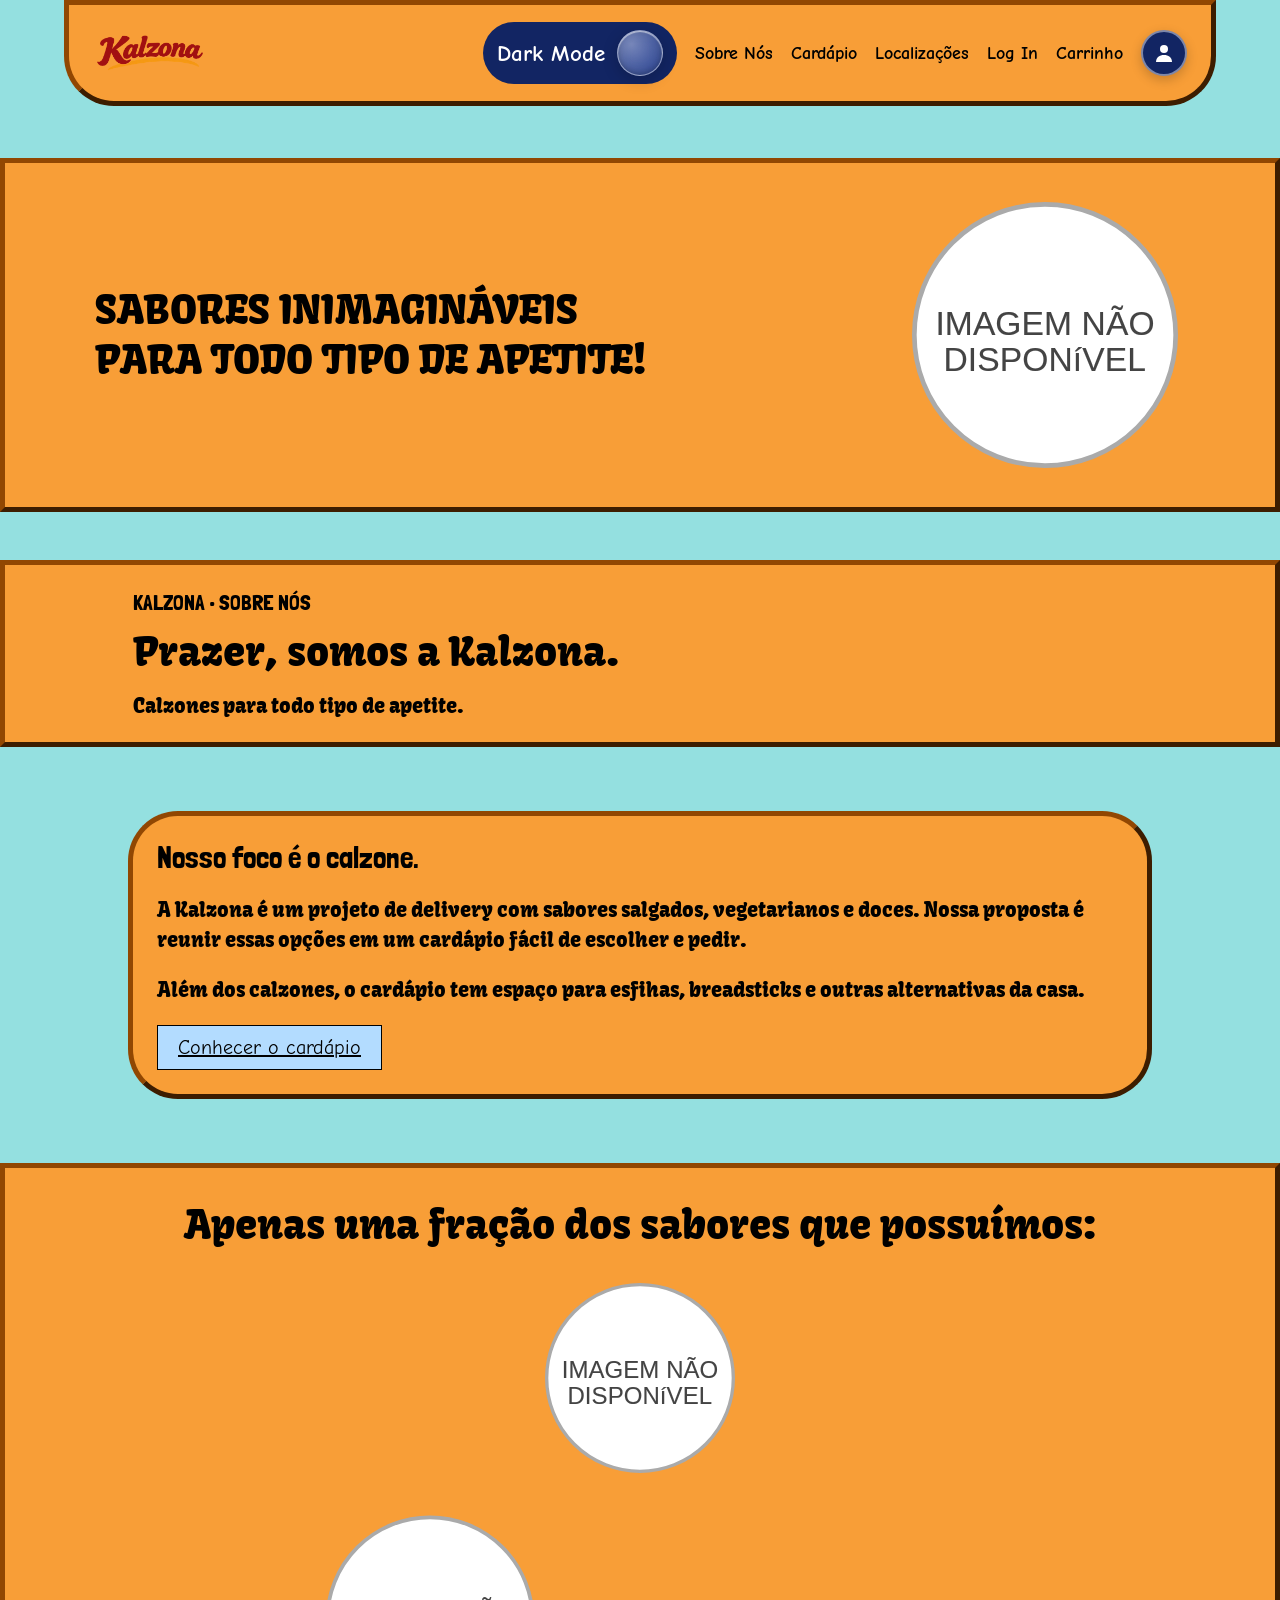
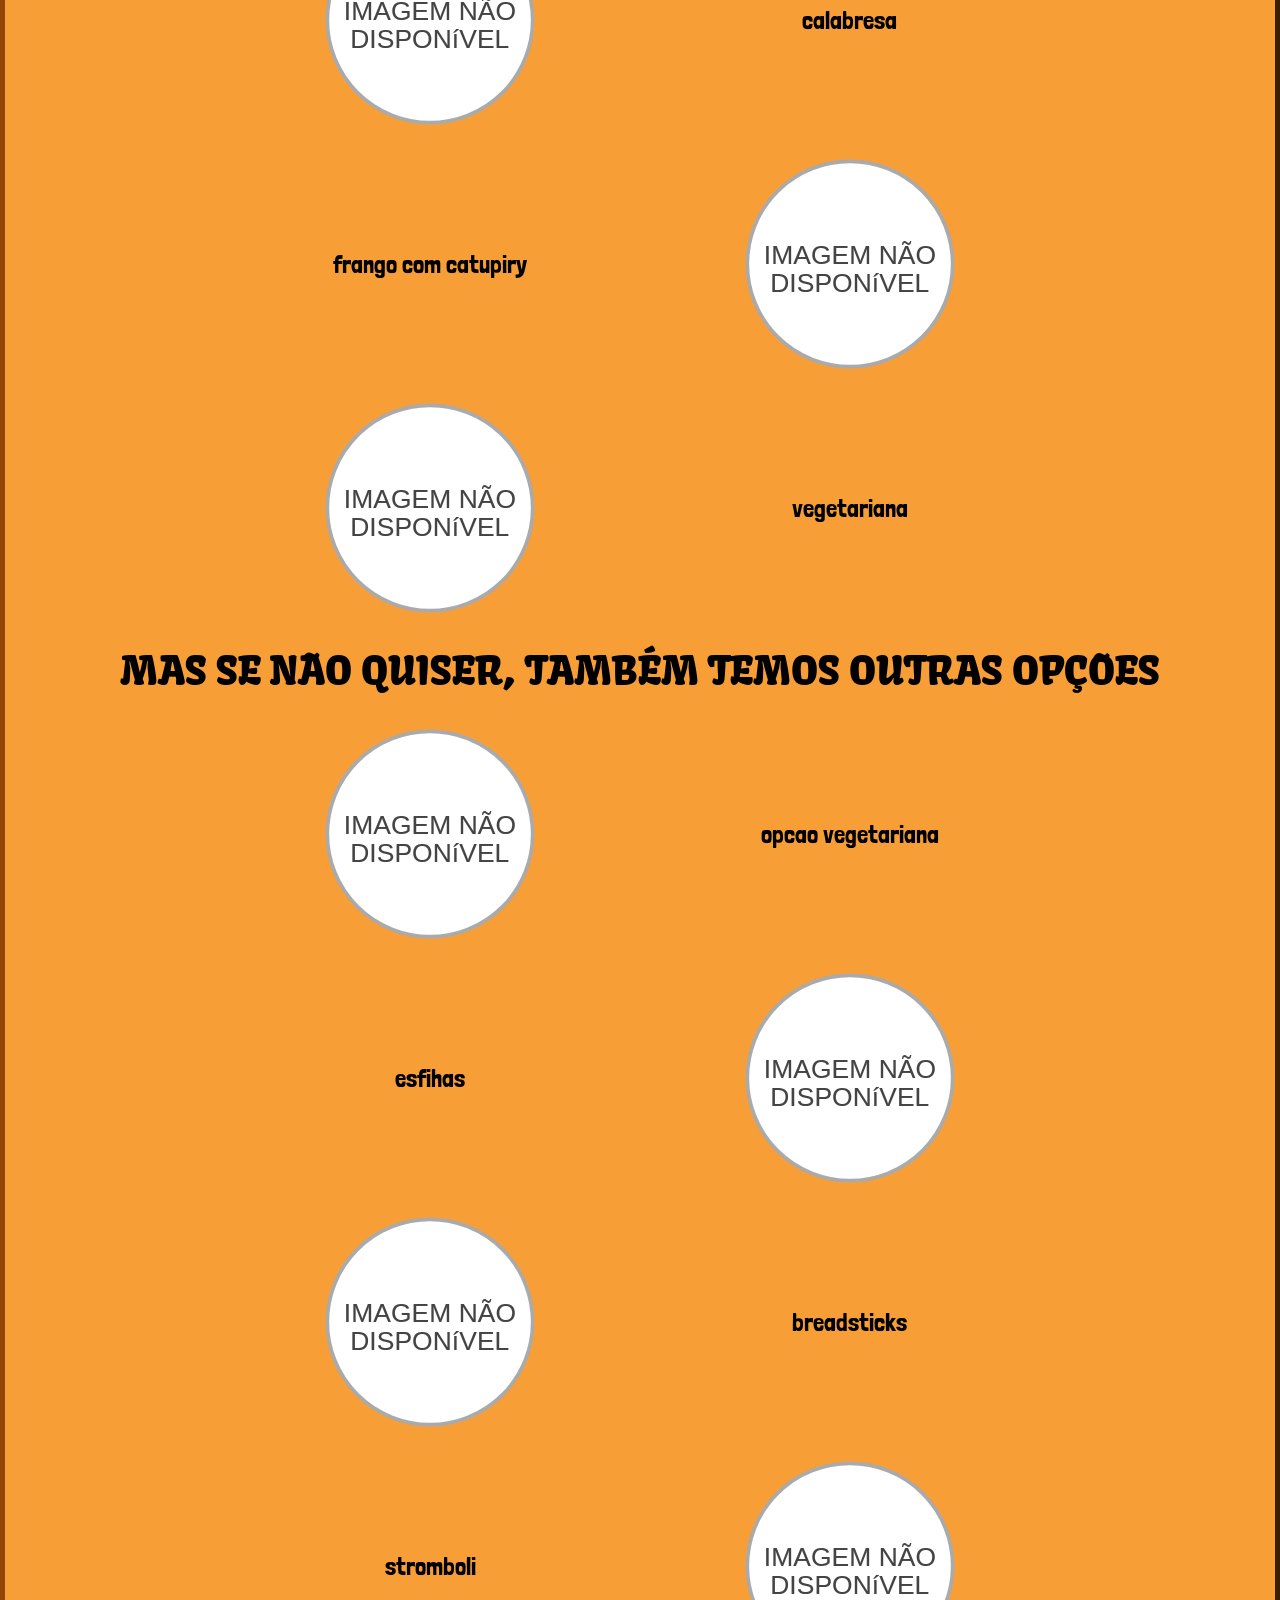
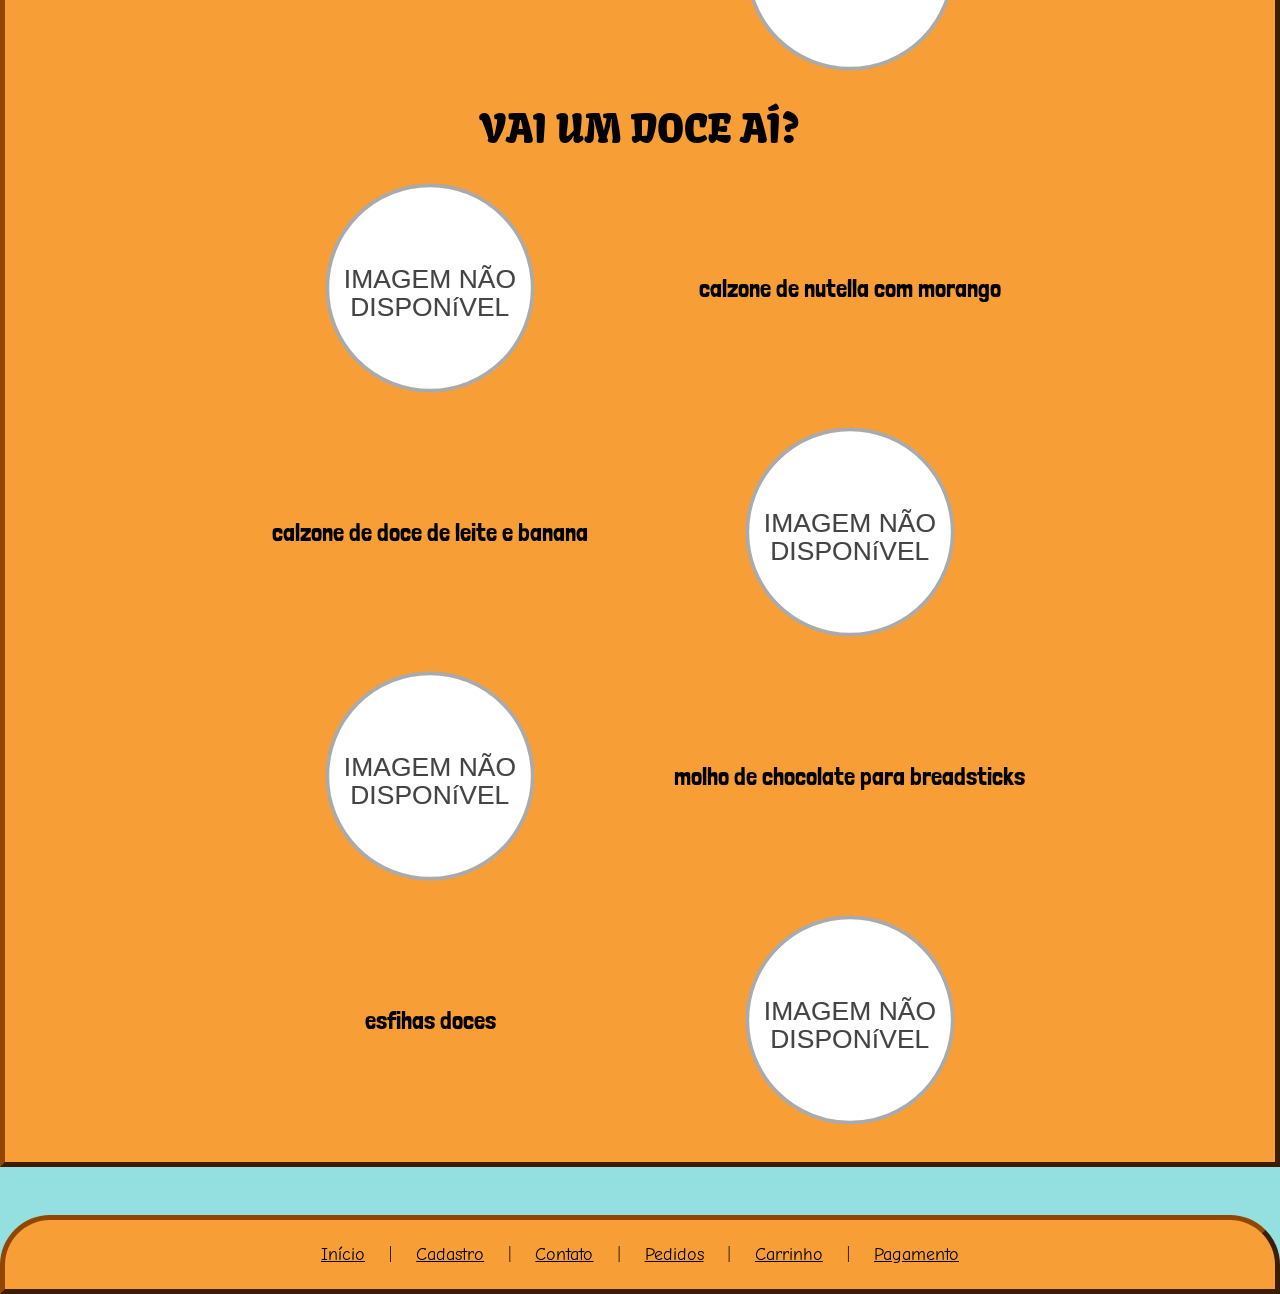
==== commit f2e7342f: "Add files via upload" ====
--- a/index.html
+++ b/index.html
@@ -24,8 +24,10 @@
             <li><a href="index.html#sabores-e-alternativas">Cardápio</a></li>
             <li><a href="3localizacoes.html">Localizações</a></li>
             <li><a href="4login.html">Log In</a></li>
-            <li><a href="5contato.html">Contato</a></li>
             <li><a href="7carrinho.html">Carrinho</a></li>
+            <li><a id="botao-perfil" href="perfil.html" aria-label="Meu perfil" title="Meu perfil">
+                <svg viewBox="0 0 24 24" aria-hidden="true"><circle cx="12" cy="8" r="4"/><path d="M4 21c0-4.4 3.6-7 8-7s8 2.6 8 7z"/></svg>
+            </a></li>
         </ul>
     </header>
     <main>
@@ -92,10 +94,10 @@
             </div>
         </section>
     </main>
-    <footer class="acessos-paginas, painel">
+    <footer class="acessos-paginas">
         <a href="index.html">Início</a> |
         <a href="6cadastro.html">Cadastro</a> |
-        <a href="perfil.html">Perfil</a> |
+        <a href="5contato.html">Contato</a> |
         <a href="pedidos.html">Pedidos</a> |
         <a href="7carrinho.html">Carrinho</a> |
         <a href="8pagamento.html">Pagamento</a>
--- a/CSSs/style.css
+++ b/CSSs/style.css
@@ -335,3 +335,95 @@
   }
 }
 /*LOGO DO HEADER*/
+
+/*BORDA PADRÃO (a mesma do header e das seções da página inicial)*/
+.abertura,
+.painel,
+.acessos-paginas {
+  border: outset 5px rgb(145, 71, 2);
+}
+
+/*footer com cantos arredondados em cima, espelhando o header*/
+.acessos-paginas {
+  border-radius: 50px 50px 0 0;
+}
+/*BORDA PADRÃO*/
+
+/*BOTÃO DE PERFIL (circular, no header)*/
+#head-info #botao-perfil {
+  display: flex;
+  align-items: center;
+  justify-content: center;
+  width: 46px;
+  height: 46px;
+  border-radius: 50%;
+  background-color: var(--btn-bg);
+  color: white;
+  border: 2px solid rgba(255, 255, 255, 0.45);
+  box-shadow: 0 4px 12px rgba(0, 0, 0, 0.2);
+  transition: transform 0.3s ease;
+}
+
+#head-info #botao-perfil:hover {
+  transform: scale(1.12);
+}
+
+#botao-perfil svg {
+  width: 24px;
+  height: 24px;
+  fill: currentColor;
+}
+/*BOTÃO DE PERFIL*/
+
+/*FOTO DE PERFIL*/
+#head-info #botao-perfil {
+  overflow: hidden;
+  padding: 0;
+}
+
+#botao-perfil img,
+.foto-perfil img {
+  width: 100%;
+  height: 100%;
+  object-fit: cover;
+  display: block;
+}
+
+.foto-area {
+  display: flex;
+  align-items: center;
+  flex-wrap: wrap;
+  gap: 24px;
+  margin-bottom: 24px;
+}
+
+.foto-perfil {
+  width: 120px;
+  height: 120px;
+  flex-shrink: 0;
+  border-radius: 50%;
+  overflow: hidden;
+  display: flex;
+  align-items: center;
+  justify-content: center;
+  background-color: var(--btn-bg);
+  color: white;
+  border: outset 5px rgb(145, 71, 2);
+}
+
+.foto-perfil svg {
+  width: 60%;
+  height: 60%;
+  fill: currentColor;
+}
+
+.foto-acoes {
+  display: flex;
+  flex-wrap: wrap;
+  gap: 12px;
+}
+
+.foto-acoes button {
+  cursor: pointer;
+}
+/*FOTO DE PERFIL*/
--- a/CSSs/paginas.css
+++ b/CSSs/paginas.css
@@ -266,7 +266,7 @@
   line-height: 1.25;
 }
 /*footer*/
-.pagina-interna .acessos-paginas {
+.acessos-paginas {
   display: flex;
   justify-content: center;
   flex-wrap: wrap;
@@ -275,7 +275,8 @@
   background-color: var(--stand-out);
 }
 
-.pagina-interna .acessos-paginas a {
+.acessos-paginas a {
+  color: inherit;
   font-family: "Comic Neue", cursive;
   font-size: 18px;
 }
@@ -285,7 +286,7 @@
   color: white;
 }
 
-.pagina-interna.dark-mode #head-info, .pagina-interna.dark-mode .acessos-paginas {
+.pagina-interna.dark-mode #head-info, .dark-mode .acessos-paginas {
   background-color: var(--stand-out-dark);
 }
 
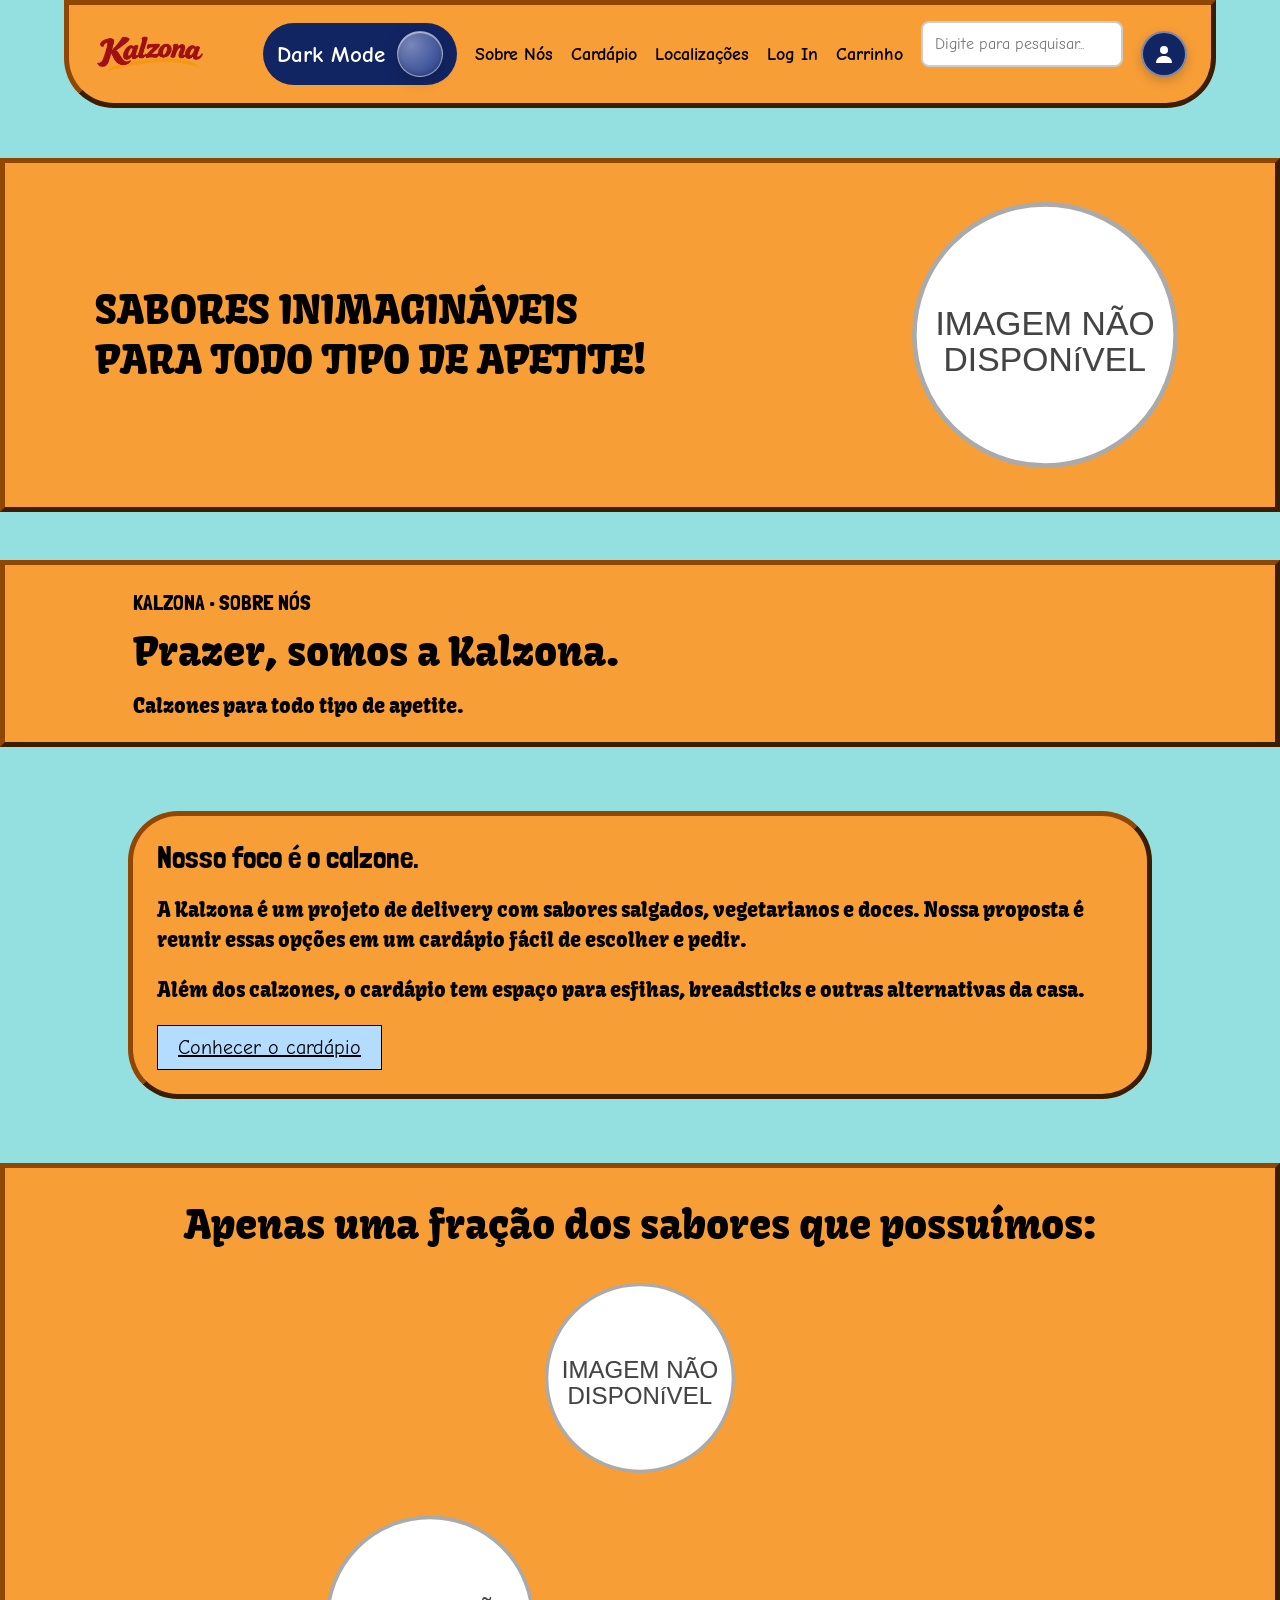
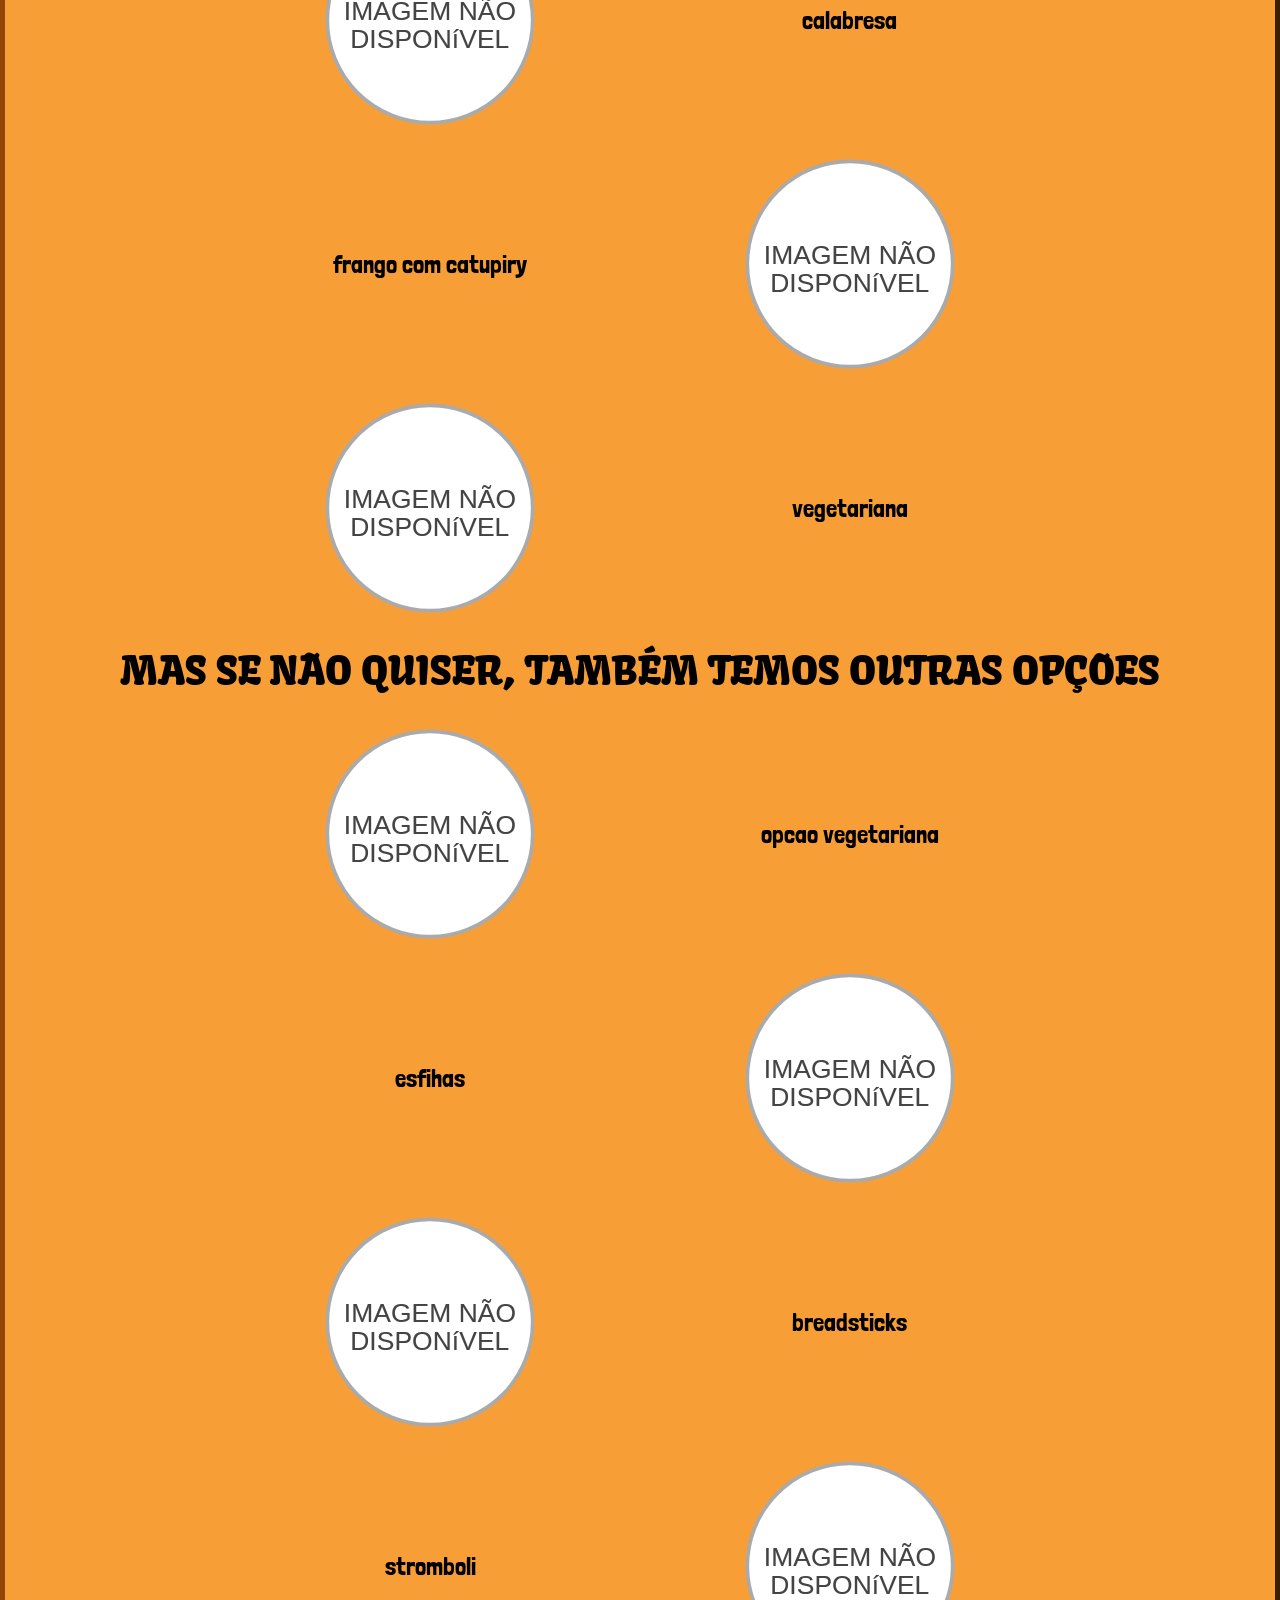
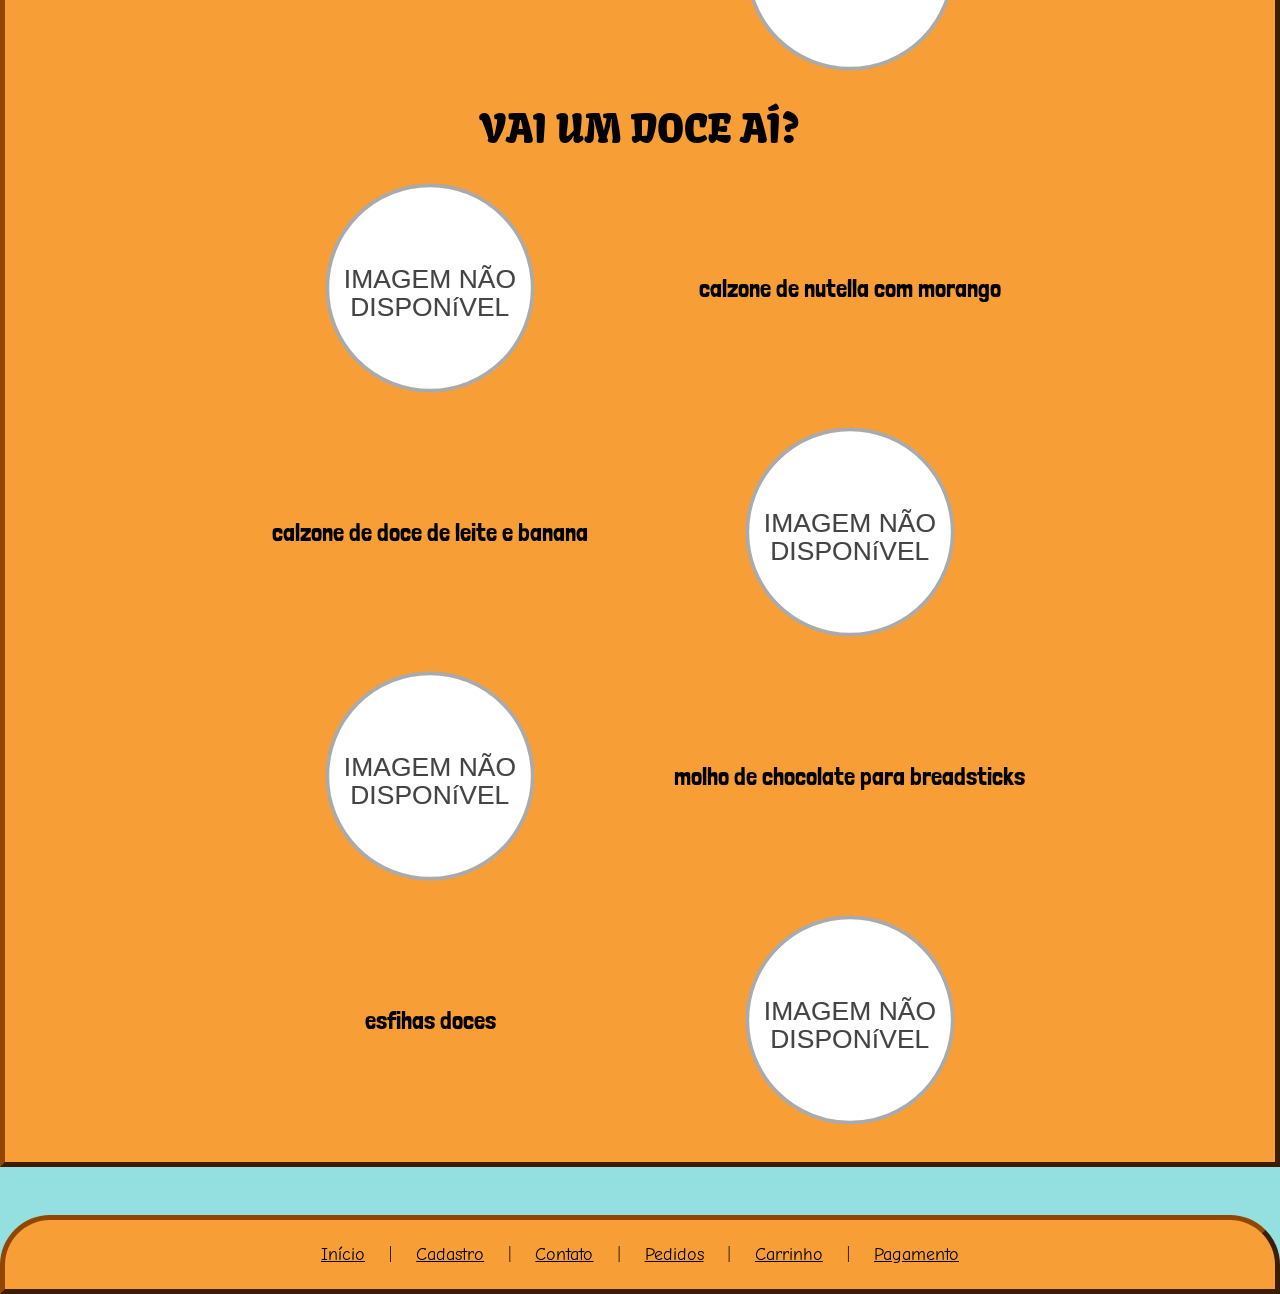
==== commit eecf7fb0: "Add files via upload" ====
--- a/index.html
+++ b/index.html
@@ -16,7 +16,7 @@
         <a id="header-logo" href="index.html">
             <img src="IMAGENS/Logotipo retrô Kalzona com swoosh dourado.png" alt="Kalzona">
         </a>
-                <button onclick="menuHamburguer()" id="botao-hamburguer" type="button" aria-label="Abrir menu">&#9776;</button>
+        <button onclick="menuHamburguer()" id="botao-hamburguer" type="button" aria-label="Abrir menu">&#9776;</button>
         <ul id="lista-header">
             <li id="btn-dark">Dark Mode <button onclick="tema()" id="botao-tema" type="button"
                     aria-label="Alternar modo claro e escuro"> </button></li>
@@ -25,9 +25,31 @@
             <li><a href="3localizacoes.html">Localizações</a></li>
             <li><a href="4login.html">Log In</a></li>
             <li><a href="7carrinho.html">Carrinho</a></li>
+            <li>
+                <search>
+                    <input type="search" id="campo-busca" placeholder="Digite para pesquisar..."
+                        onkeyup="filtrarItens()">
+                </search>
+                <ul id="lista-itens">
+                    <li>calzone de calabresa</li>
+                    <li>calzone de frango com catupiry</li>
+                    <li>calzone vegetariana</li>
+                    <li>esfiha de calabresa</li>
+                    <li>esfiha de frango com catupiry</li>
+                    <li>esfiha vegetariana</li>
+                    <li>calzonde de nutella com morango</li>
+                    <li>calzonde de doce de leite com banana</li>
+                    <li>esfiha de nutella com morango</li>
+                    <li>esfiha de doce de leite com banana</li>
+                    <li>molho de chocolate</li>
+                </ul>
+            </li>
             <li><a id="botao-perfil" href="perfil.html" aria-label="Meu perfil" title="Meu perfil">
-                <svg viewBox="0 0 24 24" aria-hidden="true"><circle cx="12" cy="8" r="4"/><path d="M4 21c0-4.4 3.6-7 8-7s8 2.6 8 7z"/></svg>
-            </a></li>
+                    <svg viewBox="0 0 24 24" aria-hidden="true">
+                        <circle cx="12" cy="8" r="4" />
+                        <path d="M4 21c0-4.4 3.6-7 8-7s8 2.6 8 7z" />
+                    </svg>
+                </a></li>
         </ul>
     </header>
     <main>
--- a/CSSs/style.css
+++ b/CSSs/style.css
@@ -126,6 +126,41 @@
   }
 }
 
+/*ferramenta de busca*/
+#campo-busca {
+  width: 100%;
+  padding: 12px;
+  font-size: 16px;
+  border: 2px solid #ccc;
+  border-radius: 8px;
+  box-sizing: border-box;
+  margin-bottom: 20px;
+}
+
+#campo-busca:focus {
+  border-color: #007BFF;
+  outline: none;
+}
+
+/* Estilização da lista */
+#lista-itens {
+  display: none;
+  list-style-type: none;
+  padding: 0;
+}
+
+#lista-itens li {
+  padding: 12px;
+  border-bottom: 1px solid #eee;
+  font-size: 16px;
+}
+
+#lista-itens li:hover {
+  background-color: #f9f9f9;
+}
+
+
+
 /* Respeita quem prefere menos animação (acessibilidade) */
 @media (prefers-reduced-motion: reduce) {
   body {
@@ -335,95 +370,95 @@
   }
 }
 /*LOGO DO HEADER*/
-
-/*BORDA PADRÃO (a mesma do header e das seções da página inicial)*/
-.abertura,
-.painel,
-.acessos-paginas {
-  border: outset 5px rgb(145, 71, 2);
-}
-
-/*footer com cantos arredondados em cima, espelhando o header*/
-.acessos-paginas {
-  border-radius: 50px 50px 0 0;
-}
-/*BORDA PADRÃO*/
-
-/*BOTÃO DE PERFIL (circular, no header)*/
-#head-info #botao-perfil {
-  display: flex;
-  align-items: center;
-  justify-content: center;
-  width: 46px;
-  height: 46px;
-  border-radius: 50%;
-  background-color: var(--btn-bg);
-  color: white;
-  border: 2px solid rgba(255, 255, 255, 0.45);
-  box-shadow: 0 4px 12px rgba(0, 0, 0, 0.2);
-  transition: transform 0.3s ease;
-}
-
-#head-info #botao-perfil:hover {
-  transform: scale(1.12);
-}
-
-#botao-perfil svg {
-  width: 24px;
-  height: 24px;
-  fill: currentColor;
-}
-/*BOTÃO DE PERFIL*/
-
-/*FOTO DE PERFIL*/
-#head-info #botao-perfil {
-  overflow: hidden;
-  padding: 0;
-}
-
-#botao-perfil img,
-.foto-perfil img {
-  width: 100%;
-  height: 100%;
-  object-fit: cover;
-  display: block;
-}
-
-.foto-area {
-  display: flex;
-  align-items: center;
-  flex-wrap: wrap;
-  gap: 24px;
-  margin-bottom: 24px;
-}
-
-.foto-perfil {
-  width: 120px;
-  height: 120px;
-  flex-shrink: 0;
-  border-radius: 50%;
-  overflow: hidden;
-  display: flex;
-  align-items: center;
-  justify-content: center;
-  background-color: var(--btn-bg);
-  color: white;
-  border: outset 5px rgb(145, 71, 2);
-}
-
-.foto-perfil svg {
-  width: 60%;
-  height: 60%;
-  fill: currentColor;
-}
-
-.foto-acoes {
-  display: flex;
-  flex-wrap: wrap;
-  gap: 12px;
-}
-
-.foto-acoes button {
-  cursor: pointer;
-}
-/*FOTO DE PERFIL*/
+
+/*BORDA PADRÃO (a mesma do header e das seções da página inicial)*/
+.abertura,
+.painel,
+.acessos-paginas {
+  border: outset 5px rgb(145, 71, 2);
+}
+
+/*footer com cantos arredondados em cima, espelhando o header*/
+.acessos-paginas {
+  border-radius: 50px 50px 0 0;
+}
+/*BORDA PADRÃO*/
+
+/*BOTÃO DE PERFIL (circular, no header)*/
+#head-info #botao-perfil {
+  display: flex;
+  align-items: center;
+  justify-content: center;
+  width: 46px;
+  height: 46px;
+  border-radius: 50%;
+  background-color: var(--btn-bg);
+  color: white;
+  border: 2px solid rgba(255, 255, 255, 0.45);
+  box-shadow: 0 4px 12px rgba(0, 0, 0, 0.2);
+  transition: transform 0.3s ease;
+}
+
+#head-info #botao-perfil:hover {
+  transform: scale(1.12);
+}
+
+#botao-perfil svg {
+  width: 24px;
+  height: 24px;
+  fill: currentColor;
+}
+/*BOTÃO DE PERFIL*/
+
+/*FOTO DE PERFIL*/
+#head-info #botao-perfil {
+  overflow: hidden;
+  padding: 0;
+}
+
+#botao-perfil img,
+.foto-perfil img {
+  width: 100%;
+  height: 100%;
+  object-fit: cover;
+  display: block;
+}
+
+.foto-area {
+  display: flex;
+  align-items: center;
+  flex-wrap: wrap;
+  gap: 24px;
+  margin-bottom: 24px;
+}
+
+.foto-perfil {
+  width: 120px;
+  height: 120px;
+  flex-shrink: 0;
+  border-radius: 50%;
+  overflow: hidden;
+  display: flex;
+  align-items: center;
+  justify-content: center;
+  background-color: var(--btn-bg);
+  color: white;
+  border: outset 5px rgb(145, 71, 2);
+}
+
+.foto-perfil svg {
+  width: 60%;
+  height: 60%;
+  fill: currentColor;
+}
+
+.foto-acoes {
+  display: flex;
+  flex-wrap: wrap;
+  gap: 12px;
+}
+
+.foto-acoes button {
+  cursor: pointer;
+}
+/*FOTO DE PERFIL*/
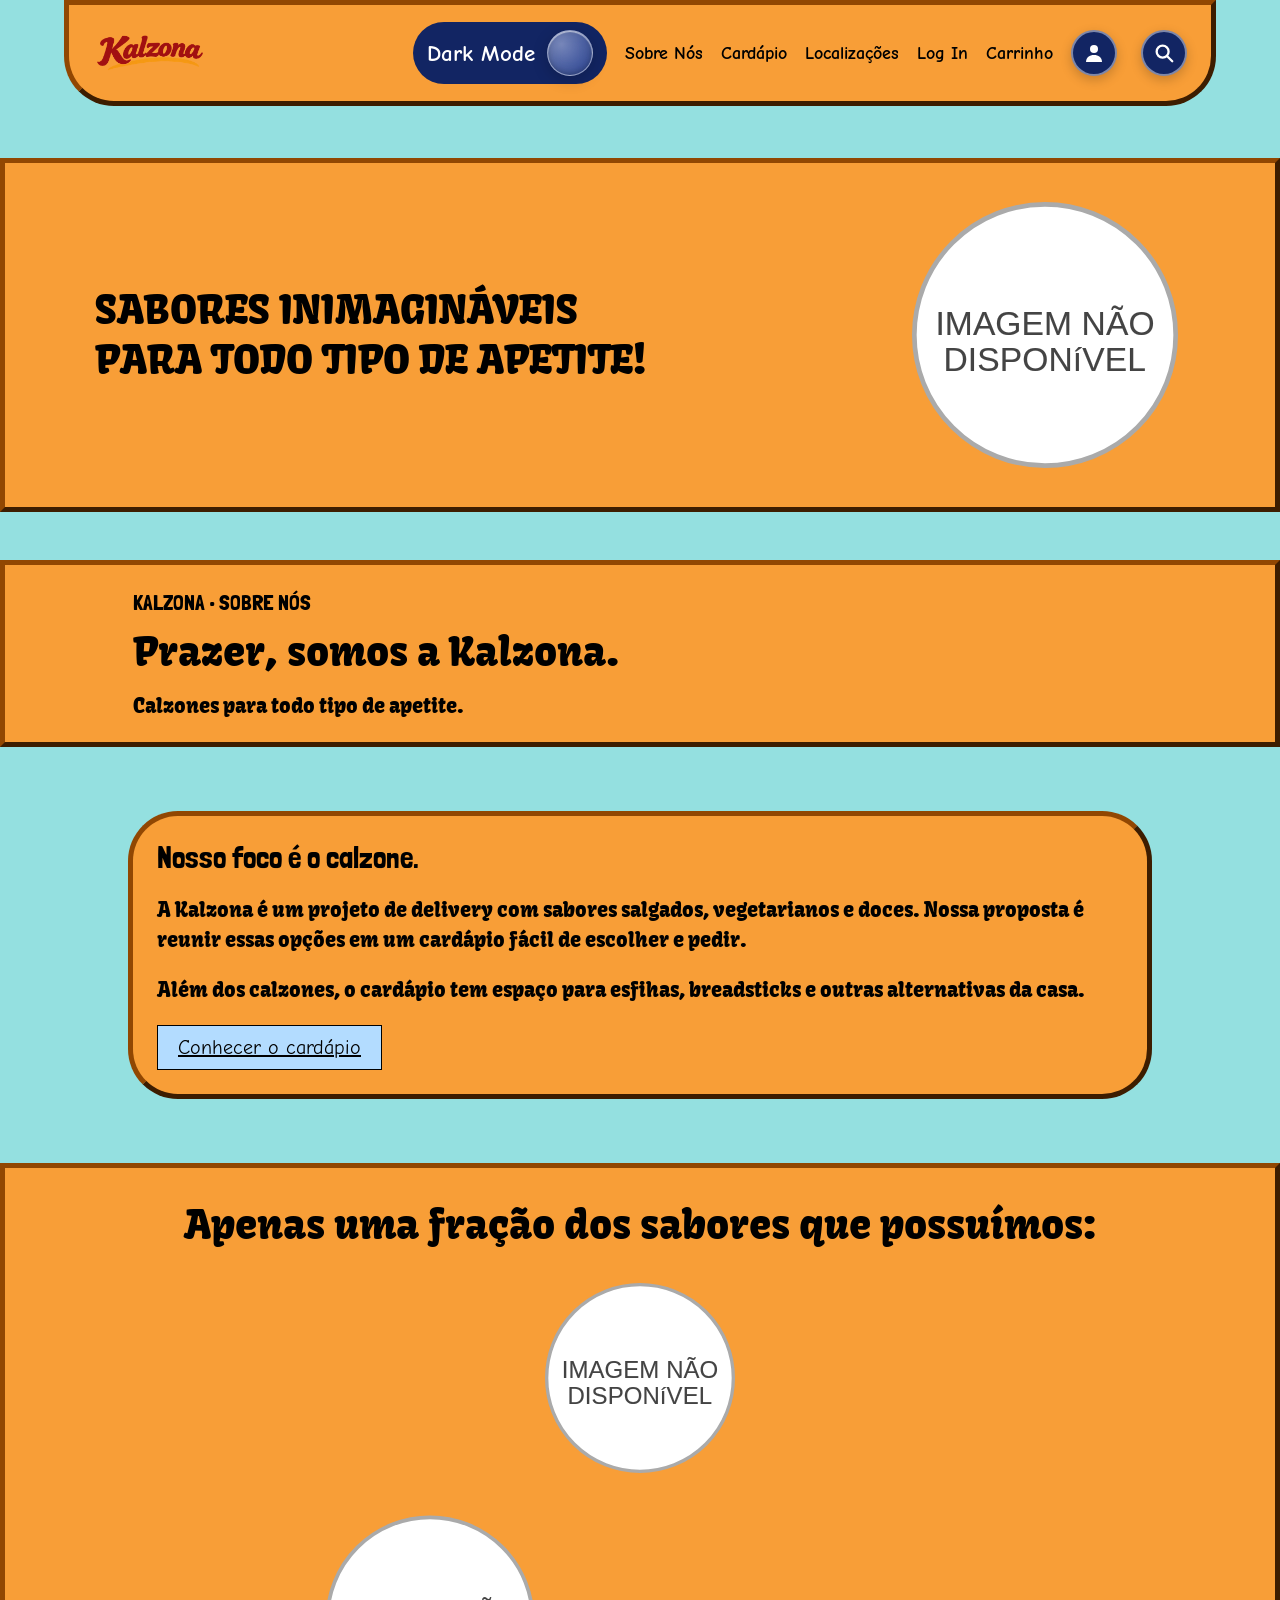
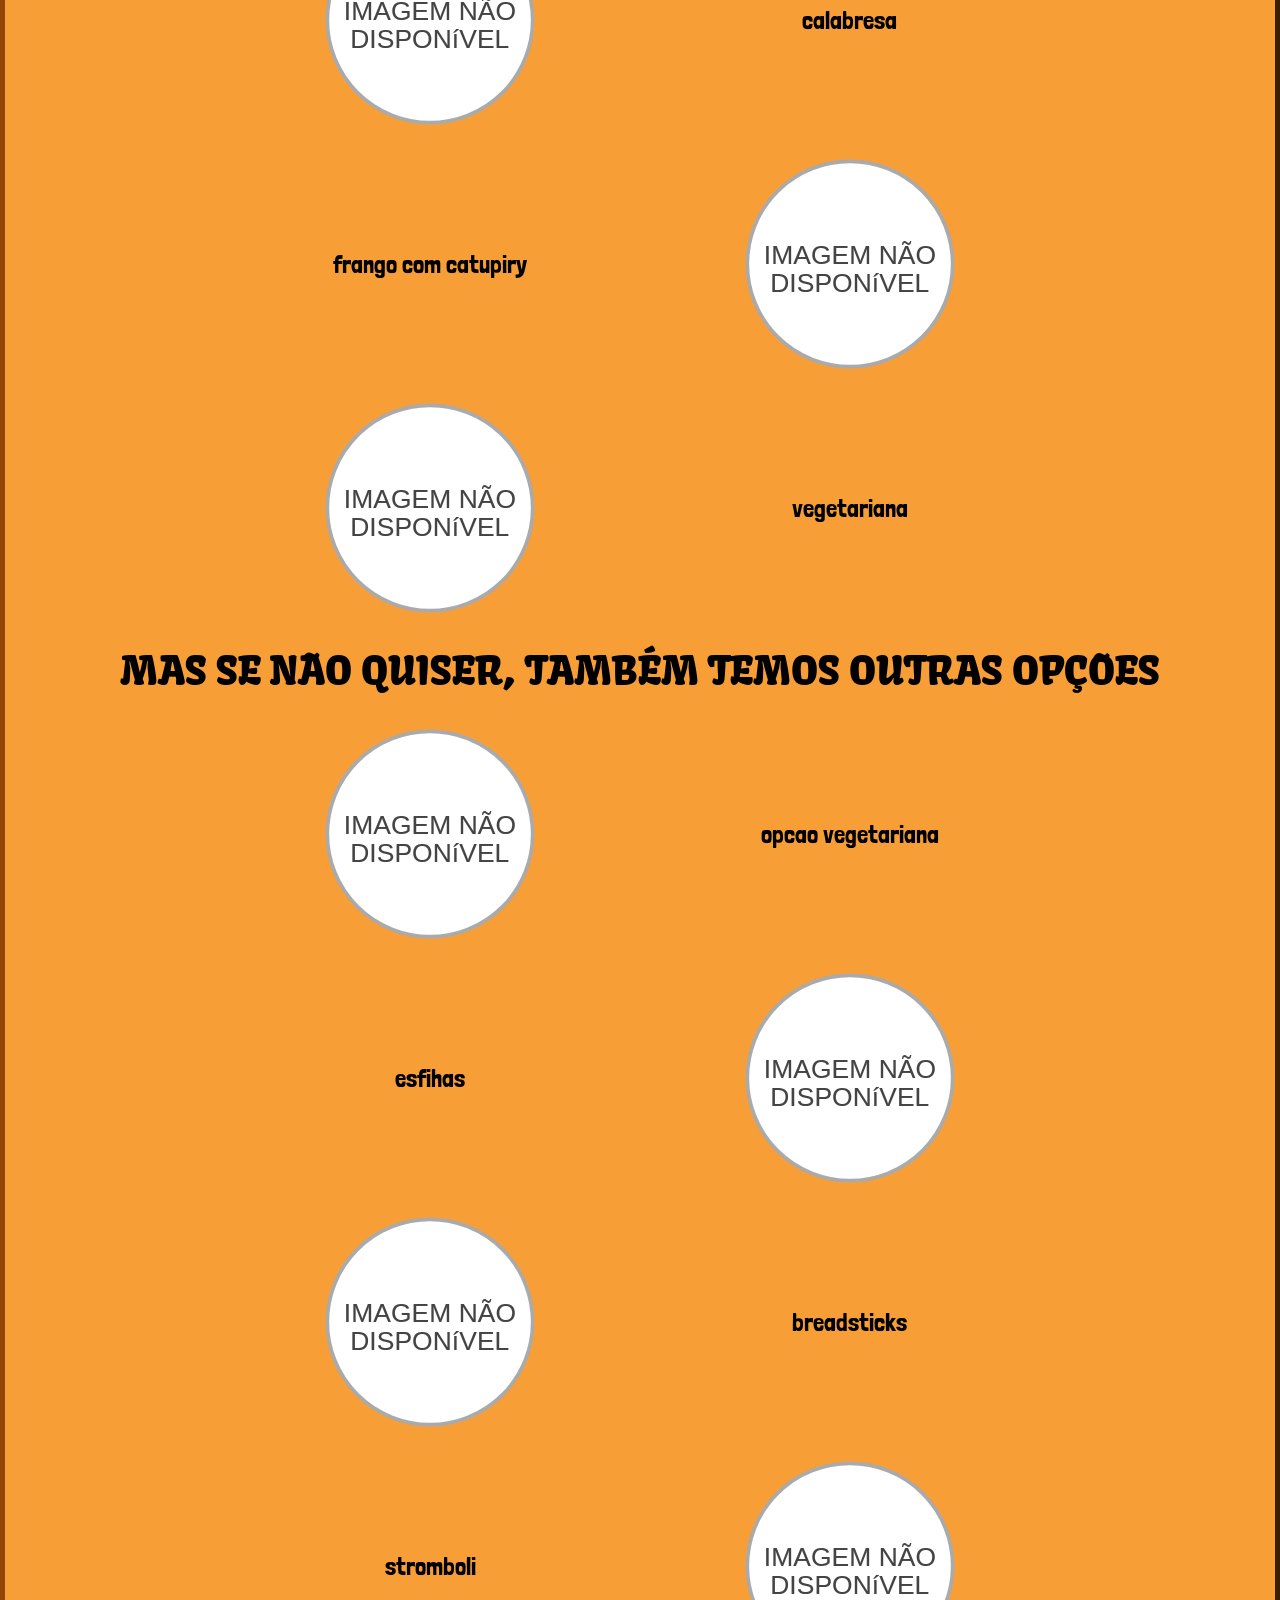
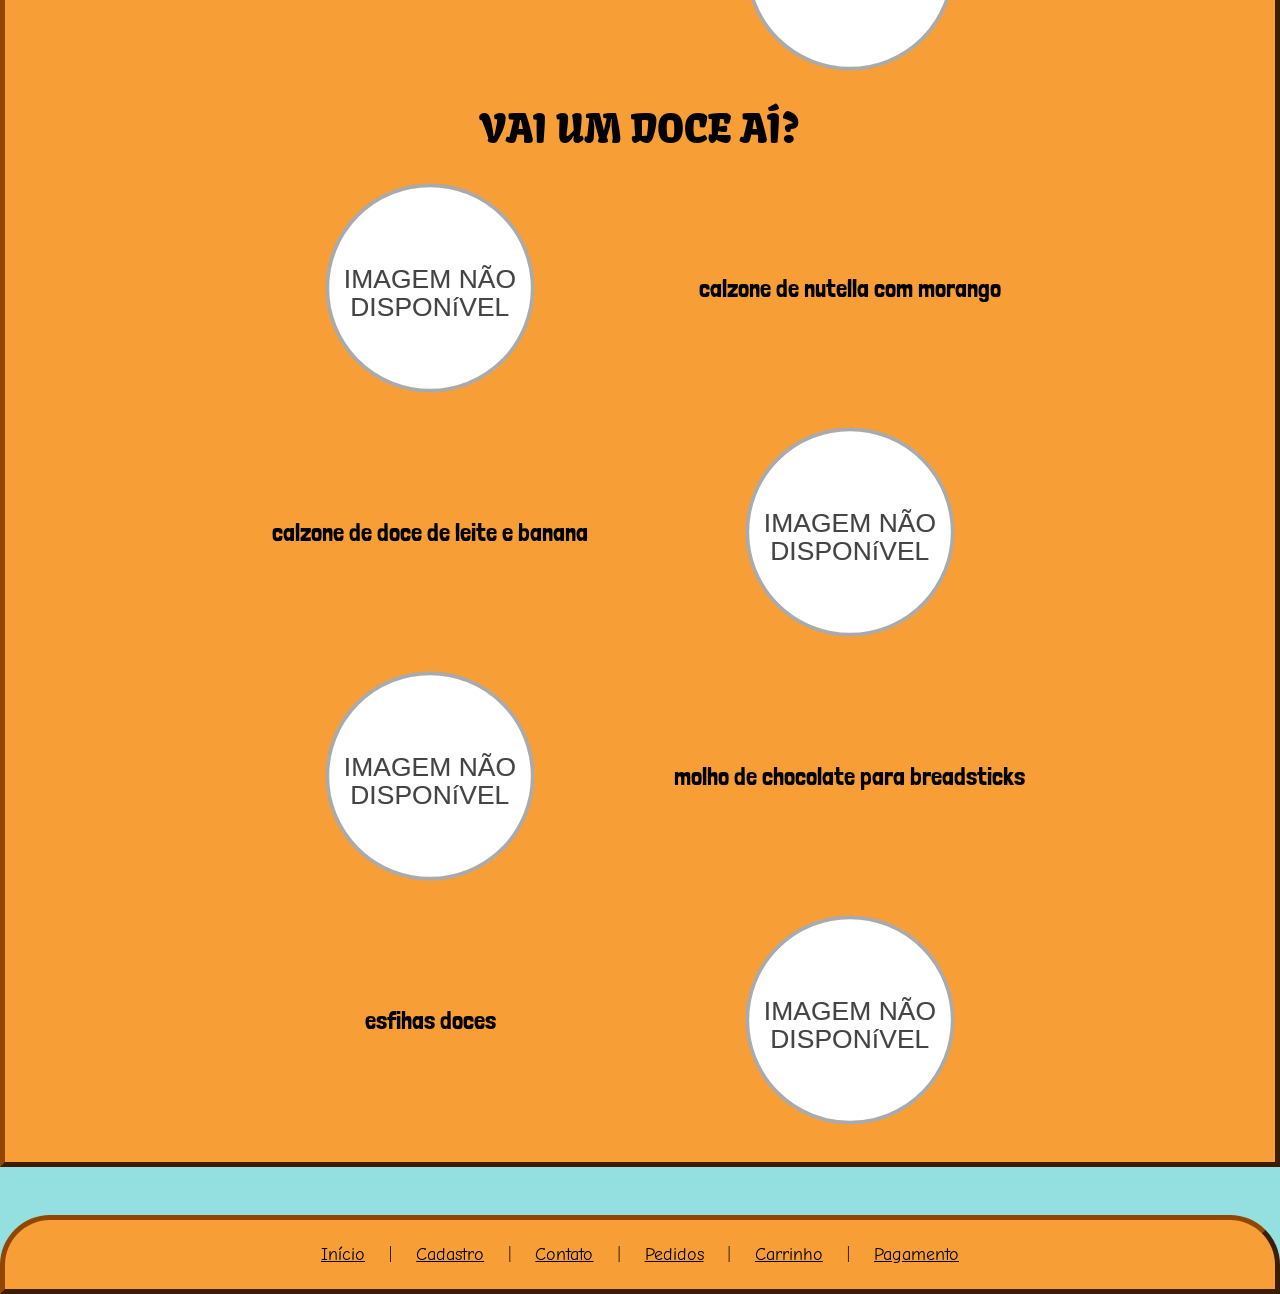
==== commit b12c9af8: "Add files via upload" ====
--- a/index.html
+++ b/index.html
@@ -16,6 +16,9 @@
         <a id="header-logo" href="index.html">
             <img src="IMAGENS/Logotipo retrô Kalzona com swoosh dourado.png" alt="Kalzona">
         </a>
+        <button onclick="abrirBusca()" id="botao-busca" type="button" aria-label="Pesquisar no cardápio" title="Pesquisar">
+            <svg viewBox="0 0 24 24" aria-hidden="true"><circle cx="10.5" cy="10.5" r="6.5"/><path d="M15.5 15.5 21 21"/></svg>
+        </button>
         <button onclick="menuHamburguer()" id="botao-hamburguer" type="button" aria-label="Abrir menu">&#9776;</button>
         <ul id="lista-header">
             <li id="btn-dark">Dark Mode <button onclick="tema()" id="botao-tema" type="button"
@@ -25,25 +28,6 @@
             <li><a href="3localizacoes.html">Localizações</a></li>
             <li><a href="4login.html">Log In</a></li>
             <li><a href="7carrinho.html">Carrinho</a></li>
-            <li>
-                <search>
-                    <input type="search" id="campo-busca" placeholder="Digite para pesquisar..."
-                        onkeyup="filtrarItens()">
-                </search>
-                <ul id="lista-itens">
-                    <li>calzone de calabresa</li>
-                    <li>calzone de frango com catupiry</li>
-                    <li>calzone vegetariana</li>
-                    <li>esfiha de calabresa</li>
-                    <li>esfiha de frango com catupiry</li>
-                    <li>esfiha vegetariana</li>
-                    <li>calzonde de nutella com morango</li>
-                    <li>calzonde de doce de leite com banana</li>
-                    <li>esfiha de nutella com morango</li>
-                    <li>esfiha de doce de leite com banana</li>
-                    <li>molho de chocolate</li>
-                </ul>
-            </li>
             <li><a id="botao-perfil" href="perfil.html" aria-label="Meu perfil" title="Meu perfil">
                     <svg viewBox="0 0 24 24" aria-hidden="true">
                         <circle cx="12" cy="8" r="4" />
--- a/CSSs/style.css
+++ b/CSSs/style.css
@@ -1,464 +1,608 @@
-/*Fontes*/
-@import url('https://fonts.googleapis.com/css2?family=Comic+Neue:ital,wght@0,300;0,400;0,700;1,300;1,400;1,700&family=Kavoon&display=swap');
-/* .kavoon-regular {
-  font-family: "Kavoon", serif;
-  font-weight: 400;
-  font-style: normal;
-} */
-@import url('https://fonts.googleapis.com/css2?family=Comic+Neue:ital,wght@0,300;0,400;0,700;1,300;1,400;1,700&family=Kavoon&family=Londrina+Solid:wght@100;300;400;900&display=swap');
-
-/* .londrina-solid-regular {
-  font-family: "Londrina Solid", sans-serif;
-  font-weight: 400;
-  font-style: normal;
-} */
-/*Fontes*/
-/*Botão dark mode*/
-
-:root {
-  --btn-bg: hsl(226, 69%, 23%);
-  --texto-dark: white;
-  --texto-normal: black;
-  --background-light: rgb(148, 224, 224);
-  --background-dark: rgb(58, 19, 94);
-  --stand-out: rgb(248, 158, 55);
-  --stand-out-dark: rgb(16, 67, 134);
-}
-
-/*botao em si*/
-#btn-dark {
-  color: var(--texto-dark);
-  background-color: var(--btn-bg);
-  border-style: none;
-  padding: 1.5vh 2vh;
-  width: max-content;
-  font-size: 30px;
-  display: flex;
-  align-items: center;
-  justify-content: center;
-  gap: 12px;
-  border-radius: 50px;
-  font-family: "Comic Neue", cursive;
-  font-weight: bold;
-}
-
-#botao-tema {
-  padding: 4vh;
-  align-items: center;
-  border-radius: 100%;
-  cursor: pointer;
-  position: relative;
-  overflow: hidden;
-  background: radial-gradient(circle at 30% 30%,
-      rgba(255, 255, 255, 0.45),
-      rgba(255, 255, 255, 0.1));
-  backdrop-filter: blur(8px) saturate(1.5);
-  -webkit-backdrop-filter: blur(8px) saturate(1.5);
-  border: 1px solid rgba(255, 255, 255, 0.45);
-  box-shadow:
-    inset 0 1px 1px rgba(255, 255, 255, 0.6),
-    inset 0 -2px 4px rgba(0, 0, 0, 0.15),
-    0 4px 16px rgba(0, 0, 0, 0.2);
-  transition: transform 0.3s ease;
-}
-
-#botao-tema:hover {
-  transform: scale(1.15);
-}
-
-/*botao em si*/
-
-
-.dark-mode {
-  background: linear-gradient(180deg, rgba(128, 60, 115, 1), var(--background-dark));
-  background-attachment: fixed;
-  color: var(--texto-dark);
-
-
-  .dark-mode .hovering-bg {
-    background-color: rgba(0, 0, 0, 0.25);
-    border-color: rgba(255, 255, 255, 0.2);
-  }
-
-  .dark-mode .hovering-bg:hover {
-    background-color: var(--stand-out-dark);
-    transition: background-color 0.5s ease;
-  }
-
-  .dark-mode .head-info {
-    background-color: var(--stand-out-dark);
-
-  }
-
-  .dark-mode h1 {
-    background: linear-gradient(135deg,
-        rgba(147, 79, 94, 0.45),
-        rgba(147, 79, 94, 0.15));
-    border-color: rgba(255, 255, 255, 0.25);
-  }
-
-  .head-info h1 {
-    color: var(--texto-dark);
-  }
-}
-
-/*Botão dark mode*/
-
-
-/*Para o SITE INTEIRO*/
-* {
-  box-sizing: border-box;
-  margin: 0;
-}
-
-body {
-  background-color: var(--background-light);
-  animation: fade-in-pagina 0.35s ease;
-  padding-top: 110px;
-}
-
-@keyframes fade-in-pagina {
-  from {
-    opacity: 0;
-  }
-  to {
-    opacity: 1;
-  }
-}
-
-/*ferramenta de busca*/
-#campo-busca {
-  width: 100%;
-  padding: 12px;
-  font-size: 16px;
-  border: 2px solid #ccc;
-  border-radius: 8px;
-  box-sizing: border-box;
-  margin-bottom: 20px;
-}
-
-#campo-busca:focus {
-  border-color: #007BFF;
-  outline: none;
-}
-
-/* Estilização da lista */
-#lista-itens {
-  display: none;
-  list-style-type: none;
-  padding: 0;
-}
-
-#lista-itens li {
-  padding: 12px;
-  border-bottom: 1px solid #eee;
-  font-size: 16px;
-}
-
-#lista-itens li:hover {
-  background-color: #f9f9f9;
-}
-
-
-
-/* Respeita quem prefere menos animação (acessibilidade) */
-@media (prefers-reduced-motion: reduce) {
-  body {
-    animation: none;
-  }
-}
-
-h1 {
-  font-family: "Kavoon", serif;
-  font-weight: 300;
-  font-style: normal;
-  font-size: 40px;
-}
-
-p {
-  font-family: "Kavoon", serif;
-  font-weight: 300;
-  font-style: normal;
-  font-size: 20px;
-}
-
-h2 {
-  font-family: "Londrina Solid", sans-serif;
-  font-weight: 300;
-  font-style: normal;
-  font-size: 30px;
-}
-
-section {
-  margin-top: 5%;
-  margin-bottom: 5%;
-  background-color: var(--stand-out);
-  border: outset 5px rgb(145, 71, 2);
-}
-
-
-/*HEADER*/
-
-#head-info {
-  background-color: var(--stand-out);
-  display: flex;
-  flex-direction: row;
-  width: 50%;
-  margin: 0 auto;
-  border-radius: 0px 0px 50px 50px;
-  border: outset 5px rgb(145, 71, 2);
-  position: fixed;
-  top: 0;
-  left: 0;
-  right: 0;
-  z-index: 1000;
-}
-
-
-#head-info a{
-  text-decoration: none;
-  color: var(--texto-normal);
-}
-
-#head-info>div,
-ul {
-  align-items: center;
-}
-
-#head-info>ul,
-li {
-  display: flex;
-  flex-direction: row;
-  text-decoration: none;
-  color: var(--texto-normal);
-  margin-left: 1%;
-  width: 80%;
-}
-
-/*HEADER*/
-/*Para o SITE INTEIRO*/
-/*HOOK*/
-#hook {
-  display: flex;
-  flex-direction: row;
-  justify-content: space-evenly;
-  border: outset 5px rgb(145, 71, 2);
-}
-
-/*HOOK*/
-/*SOBRE*/
-#sobre-estabelecimento {
-  background-color: rgb(179, 220, 255);
-  padding: 1%;
-}
-
-#sobre-estabelecimento>h2 {
-  text-align: center;
-}
-
-/*SOBRE*/
-/*SABORES e ALTERNATIVAS*/
-#sabores-e-alternativas {
-  display: flex;
-  flex-direction: column;
-  align-items: center;
-  width: 100%;
-}
-
-#sabores-calzone {
-  display: grid;
-  flex-direction: column;
-  width: 50%;
-  align-items: center;
-  grid-template-columns: repeat(2, 1fr);
-}
-
-#sabores-calzone>h3 {
-  font-family: "Londrina Solid", sans-serif;
-  font-weight: 400;
-  font-style: normal;
-  font-size: 25px;
-}
-
-/*SABORES e ALTERNATIVAS*/
-/*FOOTER*/
-/*FOOTER*/
-/*SOBREMESAS*/
-/*SOBREMESAS*/
-
-/*=================================*/
-/*        MENU HAMBÚRGUER          */
-/*=================================*/
-
-/* Estilo do botão hambúrguer (o ícone de três linhas) */
-#botao-hamburguer {
-  background: none;
-  border: none;
-  color: var(--texto-normal);
-  font-size: 32px;
-  line-height: 1;
-  cursor: pointer;
-  padding: 4px 10px;
-  /* No desktop fica escondido: o menu já aparece inteiro na horizontal */
-  display: none;
-}
-
-/* No celular: vira hambúrguer (até 760px) */
-@media (max-width: 760px) {
-
-  /* O header empilha: logo + hambúrguer na primeira linha, menu embaixo */
-  #head-info {
-    width: 100%;
-    flex-wrap: wrap;
-    align-items: center;
-    border-radius: 0 0 24px 24px;
-    padding: 12px 16px;
-  }
-
-  /* Mostra o botão hambúrguer e joga para a direita */
-  #botao-hamburguer {
-    display: block;
-    margin-left: auto;
-    order: 2;
-  }
-
-  #header-logo {
-    order: 1;
-  }
-
-  /* A lista começa ESCONDIDA no celular... */
-  #head-info #lista-header {
-    order: 3;
-    width: 100%;
-    flex-direction: column;
-    align-items: stretch;
-    gap: 0;
-    overflow: hidden;
-    max-height: 0; /* fechada */
-    padding: 0;
-    transition: max-height 0.35s ease;
-  }
-
-  /* ...e aparece quando recebe a classe "aberto" (via JS) */
-  #head-info #lista-header.aberto {
-    max-height: 600px; /* espaço suficiente para todos os itens */
-  }
-
-  /* Cada item do menu no celular ocupa a linha toda */
-  #head-info #lista-header > li {
-    width: 100%;
-    padding: 10px 0;
-    justify-content: center;
-    margin-left: 0;
-  }
-}
-/*LOGO DO HEADER*/
-#header-logo {
-  display: flex;
-  align-items: center;
-}
-
-#header-logo img {
-  height: 64px;
-  width: auto;
-  display: block;
-}
-
-@media (max-width: 760px) {
-  #header-logo img {
-    height: 48px;
-  }
-}
-/*LOGO DO HEADER*/
-
-/*BORDA PADRÃO (a mesma do header e das seções da página inicial)*/
-.abertura,
-.painel,
-.acessos-paginas {
-  border: outset 5px rgb(145, 71, 2);
-}
-
-/*footer com cantos arredondados em cima, espelhando o header*/
-.acessos-paginas {
-  border-radius: 50px 50px 0 0;
-}
-/*BORDA PADRÃO*/
-
-/*BOTÃO DE PERFIL (circular, no header)*/
-#head-info #botao-perfil {
-  display: flex;
-  align-items: center;
-  justify-content: center;
-  width: 46px;
-  height: 46px;
-  border-radius: 50%;
-  background-color: var(--btn-bg);
-  color: white;
-  border: 2px solid rgba(255, 255, 255, 0.45);
-  box-shadow: 0 4px 12px rgba(0, 0, 0, 0.2);
-  transition: transform 0.3s ease;
-}
-
-#head-info #botao-perfil:hover {
-  transform: scale(1.12);
-}
-
-#botao-perfil svg {
-  width: 24px;
-  height: 24px;
-  fill: currentColor;
-}
-/*BOTÃO DE PERFIL*/
-
-/*FOTO DE PERFIL*/
-#head-info #botao-perfil {
-  overflow: hidden;
-  padding: 0;
-}
-
-#botao-perfil img,
-.foto-perfil img {
-  width: 100%;
-  height: 100%;
-  object-fit: cover;
-  display: block;
-}
-
-.foto-area {
-  display: flex;
-  align-items: center;
-  flex-wrap: wrap;
-  gap: 24px;
-  margin-bottom: 24px;
-}
-
-.foto-perfil {
-  width: 120px;
-  height: 120px;
-  flex-shrink: 0;
-  border-radius: 50%;
-  overflow: hidden;
-  display: flex;
-  align-items: center;
-  justify-content: center;
-  background-color: var(--btn-bg);
-  color: white;
-  border: outset 5px rgb(145, 71, 2);
-}
-
-.foto-perfil svg {
-  width: 60%;
-  height: 60%;
-  fill: currentColor;
-}
-
-.foto-acoes {
-  display: flex;
-  flex-wrap: wrap;
-  gap: 12px;
-}
-
-.foto-acoes button {
-  cursor: pointer;
-}
-/*FOTO DE PERFIL*/
+/*Fontes*/
+@import url('https://fonts.googleapis.com/css2?family=Comic+Neue:ital,wght@0,300;0,400;0,700;1,300;1,400;1,700&family=Kavoon&display=swap');
+/* .kavoon-regular {
+  font-family: "Kavoon", serif;
+  font-weight: 400;
+  font-style: normal;
+} */
+@import url('https://fonts.googleapis.com/css2?family=Comic+Neue:ital,wght@0,300;0,400;0,700;1,300;1,400;1,700&family=Kavoon&family=Londrina+Solid:wght@100;300;400;900&display=swap');
+
+/* .londrina-solid-regular {
+  font-family: "Londrina Solid", sans-serif;
+  font-weight: 400;
+  font-style: normal;
+} */
+/*Fontes*/
+/*Botão dark mode*/
+
+:root {
+  --btn-bg: hsl(226, 69%, 23%);
+  --texto-dark: white;
+  --texto-normal: black;
+  --background-light: rgb(148, 224, 224);
+  --background-dark: rgb(58, 19, 94);
+  --stand-out: rgb(248, 158, 55);
+  --stand-out-dark: rgb(16, 67, 134);
+}
+
+/*botao em si*/
+#btn-dark {
+  color: var(--texto-dark);
+  background-color: var(--btn-bg);
+  border-style: none;
+  padding: 1.5vh 2vh;
+  width: max-content;
+  font-size: 30px;
+  display: flex;
+  align-items: center;
+  justify-content: center;
+  gap: 12px;
+  border-radius: 50px;
+  font-family: "Comic Neue", cursive;
+  font-weight: bold;
+}
+
+#botao-tema {
+  padding: 4vh;
+  align-items: center;
+  border-radius: 100%;
+  cursor: pointer;
+  position: relative;
+  overflow: hidden;
+  background: radial-gradient(circle at 30% 30%,
+      rgba(255, 255, 255, 0.45),
+      rgba(255, 255, 255, 0.1));
+  backdrop-filter: blur(8px) saturate(1.5);
+  -webkit-backdrop-filter: blur(8px) saturate(1.5);
+  border: 1px solid rgba(255, 255, 255, 0.45);
+  box-shadow:
+    inset 0 1px 1px rgba(255, 255, 255, 0.6),
+    inset 0 -2px 4px rgba(0, 0, 0, 0.15),
+    0 4px 16px rgba(0, 0, 0, 0.2);
+  transition: transform 0.3s ease;
+}
+
+#botao-tema:hover {
+  transform: scale(1.15);
+}
+
+/*botao em si*/
+
+
+.dark-mode {
+  background: linear-gradient(180deg, rgba(128, 60, 115, 1), var(--background-dark));
+  background-attachment: fixed;
+  color: var(--texto-dark);
+
+
+  .dark-mode .hovering-bg {
+    background-color: rgba(0, 0, 0, 0.25);
+    border-color: rgba(255, 255, 255, 0.2);
+  }
+
+  .dark-mode .hovering-bg:hover {
+    background-color: var(--stand-out-dark);
+    transition: background-color 0.5s ease;
+  }
+
+  .dark-mode .head-info {
+    background-color: var(--stand-out-dark);
+
+  }
+
+  .dark-mode h1 {
+    background: linear-gradient(135deg,
+        rgba(147, 79, 94, 0.45),
+        rgba(147, 79, 94, 0.15));
+    border-color: rgba(255, 255, 255, 0.25);
+  }
+
+  .head-info h1 {
+    color: var(--texto-dark);
+  }
+}
+
+/*Botão dark mode*/
+
+
+/*Para o SITE INTEIRO*/
+* {
+  box-sizing: border-box;
+  margin: 0;
+}
+
+body {
+  background-color: var(--background-light);
+  animation: fade-in-pagina 0.35s ease;
+  padding-top: 110px;
+}
+
+@keyframes fade-in-pagina {
+  from {
+    opacity: 0;
+  }
+  to {
+    opacity: 1;
+  }
+}
+
+/* Respeita quem prefere menos animação (acessibilidade) */
+@media (prefers-reduced-motion: reduce) {
+  body {
+    animation: none;
+  }
+}
+
+h1 {
+  font-family: "Kavoon", serif;
+  font-weight: 300;
+  font-style: normal;
+  font-size: 40px;
+}
+
+p {
+  font-family: "Kavoon", serif;
+  font-weight: 300;
+  font-style: normal;
+  font-size: 20px;
+}
+
+h2 {
+  font-family: "Londrina Solid", sans-serif;
+  font-weight: 300;
+  font-style: normal;
+  font-size: 30px;
+}
+
+section {
+  margin-top: 5%;
+  margin-bottom: 5%;
+  background-color: var(--stand-out);
+  border: outset 5px rgb(145, 71, 2);
+}
+
+
+/*HEADER*/
+
+#head-info {
+  background-color: var(--stand-out);
+  display: flex;
+  flex-direction: row;
+  width: 50%;
+  margin: 0 auto;
+  border-radius: 0px 0px 50px 50px;
+  border: outset 5px rgb(145, 71, 2);
+  position: fixed;
+  top: 0;
+  left: 0;
+  right: 0;
+  z-index: 1000;
+}
+
+
+#head-info a{
+  text-decoration: none;
+  color: var(--texto-normal);
+}
+
+#head-info>div,
+ul {
+  align-items: center;
+}
+
+#head-info>ul,
+li {
+  display: flex;
+  flex-direction: row;
+  text-decoration: none;
+  color: var(--texto-normal);
+  margin-left: 1%;
+  width: 80%;
+}
+
+/*HEADER*/
+/*Para o SITE INTEIRO*/
+/*HOOK*/
+#hook {
+  display: flex;
+  flex-direction: row;
+  justify-content: space-evenly;
+  border: outset 5px rgb(145, 71, 2);
+}
+
+/*HOOK*/
+/*SOBRE*/
+#sobre-estabelecimento {
+  background-color: rgb(179, 220, 255);
+  padding: 1%;
+}
+
+#sobre-estabelecimento>h2 {
+  text-align: center;
+}
+
+/*SOBRE*/
+/*SABORES e ALTERNATIVAS*/
+#sabores-e-alternativas {
+  display: flex;
+  flex-direction: column;
+  align-items: center;
+  width: 100%;
+}
+
+#sabores-calzone {
+  display: grid;
+  flex-direction: column;
+  width: 50%;
+  align-items: center;
+  grid-template-columns: repeat(2, 1fr);
+}
+
+#sabores-calzone>h3 {
+  font-family: "Londrina Solid", sans-serif;
+  font-weight: 400;
+  font-style: normal;
+  font-size: 25px;
+}
+
+/*SABORES e ALTERNATIVAS*/
+/*FOOTER*/
+/*FOOTER*/
+/*SOBREMESAS*/
+/*SOBREMESAS*/
+
+/*=================================*/
+/*        MENU HAMBÚRGUER          */
+/*=================================*/
+
+/* Estilo do botão hambúrguer (o ícone de três linhas) */
+#botao-hamburguer {
+  background: none;
+  border: none;
+  color: var(--texto-normal);
+  font-size: 32px;
+  line-height: 1;
+  cursor: pointer;
+  padding: 4px 10px;
+  /* No desktop fica escondido: o menu já aparece inteiro na horizontal */
+  display: none;
+}
+
+/* No celular: vira hambúrguer (até 760px) */
+@media (max-width: 760px) {
+
+  /* O header empilha: logo + hambúrguer na primeira linha, menu embaixo */
+  #head-info {
+    width: 100%;
+    flex-wrap: wrap;
+    align-items: center;
+    border-radius: 0 0 24px 24px;
+    padding: 12px 16px;
+  }
+
+  /* Mostra o botão hambúrguer e joga para a direita */
+  #botao-hamburguer {
+    display: block;
+    margin-left: auto;
+    order: 2;
+  }
+
+  #header-logo {
+    order: 1;
+  }
+
+  /* A lista começa ESCONDIDA no celular... */
+  #head-info #lista-header {
+    order: 3;
+    width: 100%;
+    flex-direction: column;
+    align-items: stretch;
+    gap: 0;
+    overflow: hidden;
+    max-height: 0; /* fechada */
+    padding: 0;
+    transition: max-height 0.35s ease;
+  }
+
+  /* ...e aparece quando recebe a classe "aberto" (via JS) */
+  #head-info #lista-header.aberto {
+    max-height: 600px; /* espaço suficiente para todos os itens */
+  }
+
+  /* Cada item do menu no celular ocupa a linha toda */
+  #head-info #lista-header > li {
+    width: 100%;
+    padding: 10px 0;
+    justify-content: center;
+    margin-left: 0;
+  }
+}
+/*LOGO DO HEADER*/
+#header-logo {
+  display: flex;
+  align-items: center;
+}
+
+#header-logo img {
+  height: 64px;
+  width: auto;
+  display: block;
+}
+
+@media (max-width: 760px) {
+  #header-logo img {
+    height: 48px;
+  }
+}
+/*LOGO DO HEADER*/
+
+/*BORDA PADRÃO (a mesma do header e das seções da página inicial)*/
+.abertura,
+.painel,
+.acessos-paginas {
+  border: outset 5px rgb(145, 71, 2);
+}
+
+/*footer com cantos arredondados em cima, espelhando o header*/
+.acessos-paginas {
+  border-radius: 50px 50px 0 0;
+}
+/*BORDA PADRÃO*/
+
+/*BOTÃO DE PERFIL (circular, no header)*/
+#head-info #botao-perfil {
+  display: flex;
+  align-items: center;
+  justify-content: center;
+  width: 46px;
+  height: 46px;
+  border-radius: 50%;
+  background-color: var(--btn-bg);
+  color: white;
+  border: 2px solid rgba(255, 255, 255, 0.45);
+  box-shadow: 0 4px 12px rgba(0, 0, 0, 0.2);
+  transition: transform 0.3s ease;
+}
+
+#head-info #botao-perfil:hover {
+  transform: scale(1.12);
+}
+
+#botao-perfil svg {
+  width: 24px;
+  height: 24px;
+  fill: currentColor;
+}
+/*BOTÃO DE PERFIL*/
+
+/*FOTO DE PERFIL*/
+#head-info #botao-perfil {
+  overflow: hidden;
+  padding: 0;
+}
+
+#botao-perfil img,
+.foto-perfil img {
+  width: 100%;
+  height: 100%;
+  object-fit: cover;
+  display: block;
+}
+
+.foto-area {
+  display: flex;
+  align-items: center;
+  flex-wrap: wrap;
+  gap: 24px;
+  margin-bottom: 24px;
+}
+
+.foto-perfil {
+  width: 120px;
+  height: 120px;
+  flex-shrink: 0;
+  border-radius: 50%;
+  overflow: hidden;
+  display: flex;
+  align-items: center;
+  justify-content: center;
+  background-color: var(--btn-bg);
+  color: white;
+  border: outset 5px rgb(145, 71, 2);
+}
+
+.foto-perfil svg {
+  width: 60%;
+  height: 60%;
+  fill: currentColor;
+}
+
+.foto-acoes {
+  display: flex;
+  flex-wrap: wrap;
+  gap: 12px;
+}
+
+.foto-acoes button {
+  cursor: pointer;
+}
+/*FOTO DE PERFIL*/
+
+/*FERRAMENTA DE BUSCA*/
+
+/*botão da lupa no header (fica à direita do menu no computador)*/
+#botao-busca {
+  order: 1;
+  flex-shrink: 0;
+  width: 46px;
+  height: 46px;
+  border-radius: 50%;
+  display: flex;
+  align-items: center;
+  justify-content: center;
+  padding: 0;
+  cursor: pointer;
+  background-color: var(--btn-bg);
+  color: white;
+  border: 2px solid rgba(255, 255, 255, 0.45);
+  box-shadow: 0 4px 12px rgba(0, 0, 0, 0.2);
+  transition: transform 0.3s ease;
+}
+
+#botao-busca:hover {
+  transform: scale(1.12);
+}
+
+#botao-busca svg {
+  width: 22px;
+  height: 22px;
+  fill: none;
+  stroke: currentColor;
+  stroke-width: 2.5;
+  stroke-linecap: round;
+}
+
+/*empurra o menu para a direita, deixando a lupa colada nele*/
+#head-info #lista-header {
+  margin-left: auto;
+}
+
+/*caixa de busca (abre por cima de tudo)*/
+#caixa-busca {
+  width: min(600px, 92vw);
+  margin: 130px auto 0;
+  padding: 0;
+  border: outset 5px rgb(145, 71, 2);
+  border-radius: 30px;
+  background-color: var(--stand-out);
+  color: var(--texto-normal);
+}
+
+#caixa-busca::backdrop {
+  background-color: rgba(0, 0, 0, 0.45);
+}
+
+.busca-conteudo {
+  padding: 20px;
+}
+
+.busca-topo {
+  display: flex;
+  align-items: center;
+  gap: 12px;
+}
+
+#campo-busca {
+  flex: 1;
+  min-width: 0;
+  padding: 12px 16px;
+  font-family: "Comic Neue", cursive;
+  font-size: 20px;
+  color: black;
+  background-color: white;
+  border: 2px solid rgb(145, 71, 2);
+  border-radius: 50px;
+}
+
+#campo-busca:focus {
+  outline: 3px solid #3974cc;
+  outline-offset: 2px;
+}
+
+#fechar-busca {
+  flex-shrink: 0;
+  width: 44px;
+  height: 44px;
+  border-radius: 50%;
+  border: none;
+  cursor: pointer;
+  font-size: 30px;
+  line-height: 1;
+  background-color: var(--btn-bg);
+  color: white;
+}
+
+/*resultados (o "li" do site tem estilo próprio, por isso os resets aqui)*/
+#lista-itens {
+  list-style: none;
+  padding: 0;
+  margin-top: 12px;
+  max-height: 50vh;
+  overflow-y: auto;
+}
+
+#lista-itens li {
+  display: block;
+  width: auto;
+  margin: 0;
+}
+
+#lista-itens a {
+  display: block;
+  padding: 12px 16px;
+  border-radius: 16px;
+  font-family: "Comic Neue", cursive;
+  font-size: 19px;
+  font-weight: bold;
+  color: inherit;
+  text-decoration: none;
+}
+
+#lista-itens a:hover,
+#lista-itens a:focus-visible {
+  background-color: rgba(255, 255, 255, 0.45);
+}
+
+#busca-vazia {
+  margin-top: 16px;
+  font-family: "Comic Neue", cursive;
+  font-size: 18px;
+}
+
+.dark-mode #caixa-busca {
+  background-color: var(--stand-out-dark);
+  color: white;
+}
+
+.dark-mode #lista-itens a:hover,
+.dark-mode #lista-itens a:focus-visible {
+  background-color: rgba(255, 255, 255, 0.15);
+}
+
+/*celular: a lupa fica na barra de cima, ao lado do hambúrguer*/
+@media (max-width: 760px) {
+  #botao-busca {
+    order: 2;
+    margin-left: auto;
+    width: 42px;
+    height: 42px;
+  }
+
+  #botao-busca + #botao-hamburguer {
+    margin-left: 6px;
+  }
+
+  /*tira o espaço vazio embaixo do header quando o menu está fechado*/
+  body.pagina-inicial #head-info,
+  body.pagina-interna #head-info {
+    row-gap: 0;
+  }
+
+  #head-info #lista-header.aberto {
+    margin-top: 12px;
+  }
+
+  #caixa-busca {
+    margin-top: 80px;
+    border-radius: 24px;
+  }
+
+  .busca-conteudo {
+    padding: 14px;
+  }
+
+  #campo-busca {
+    font-size: 18px;
+  }
+}
+/*FERRAMENTA DE BUSCA*/
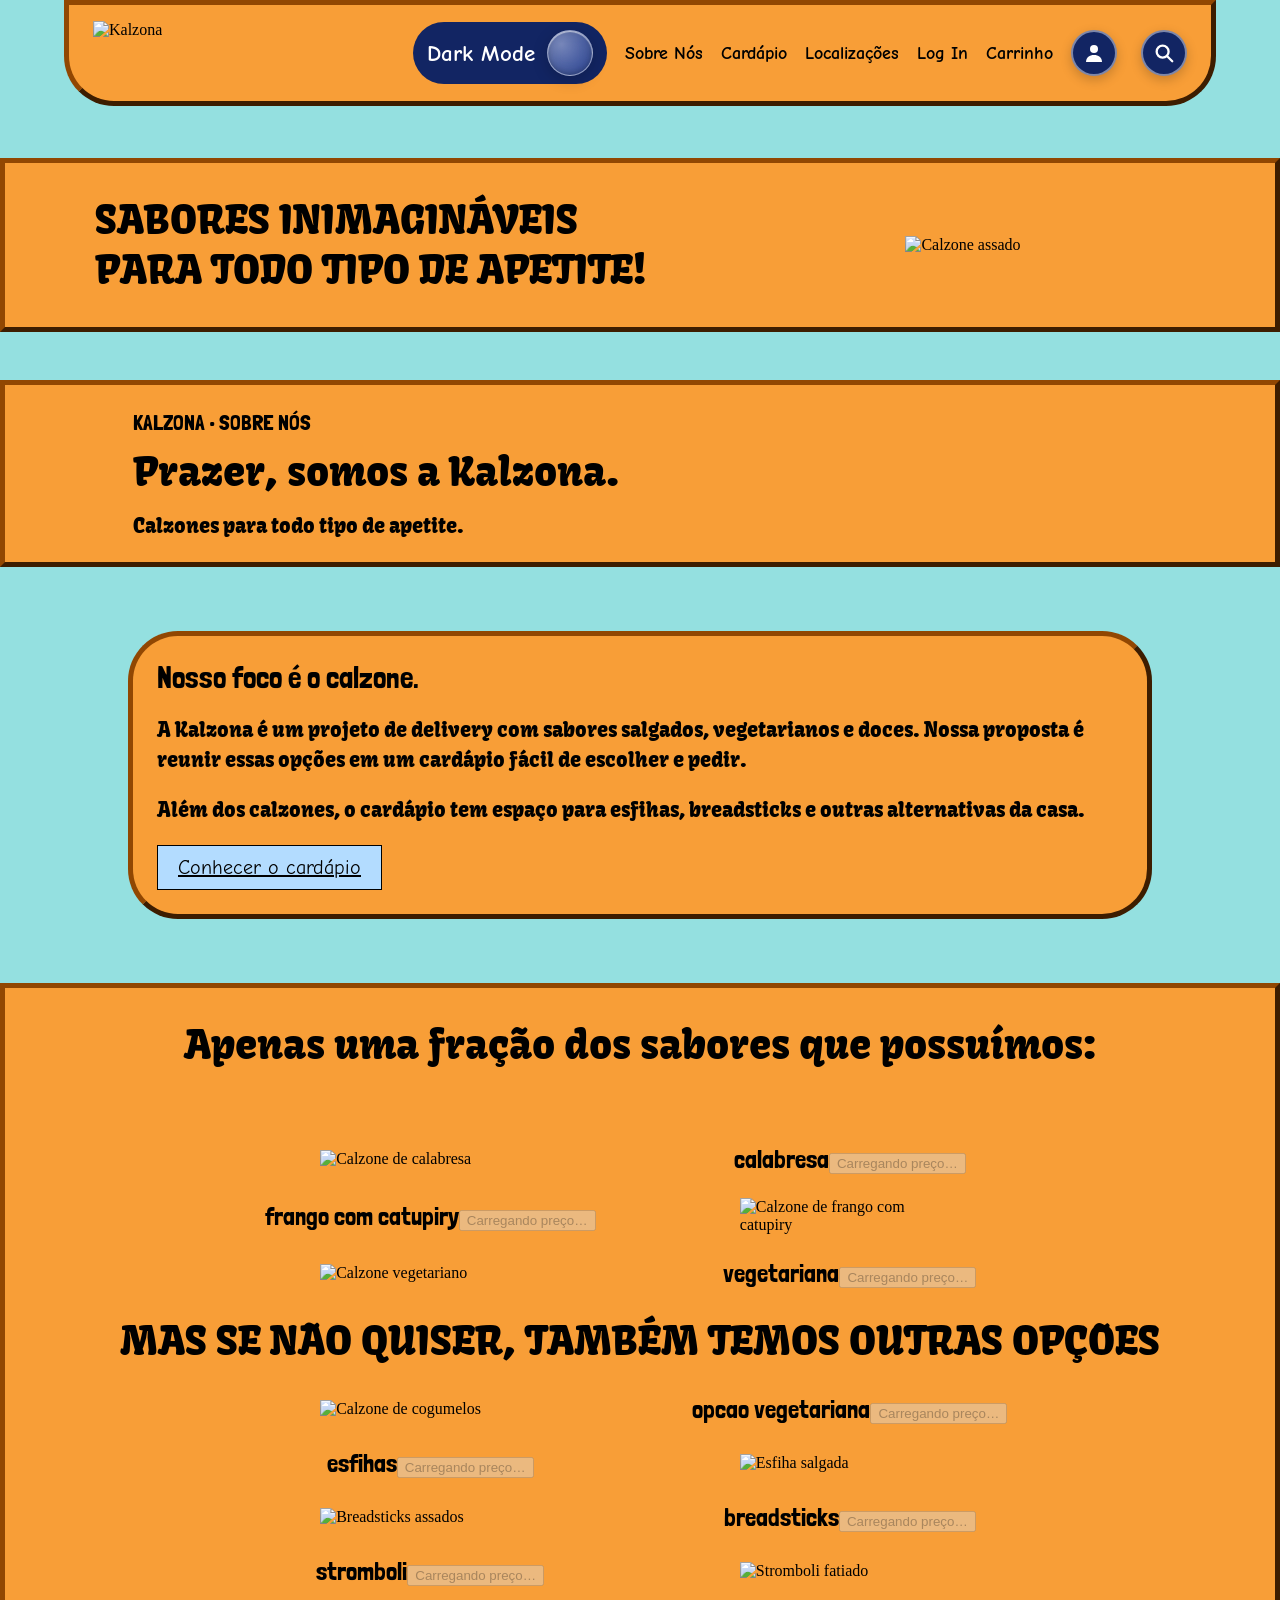
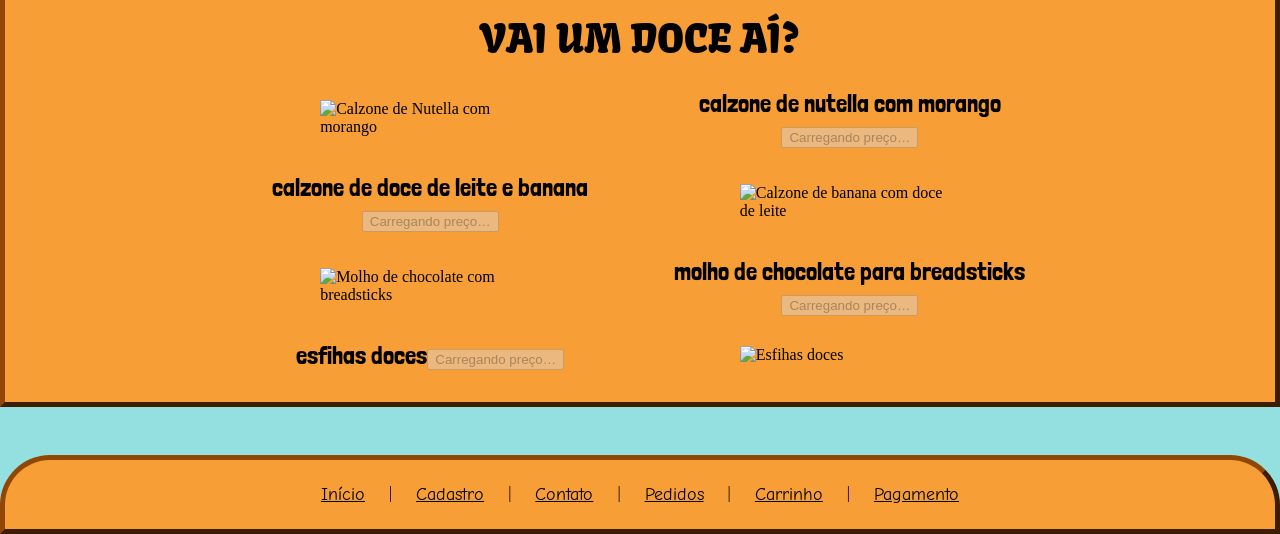
==== commit fbc37748: "Add files via upload" ====
--- a/index.html
+++ b/index.html
@@ -9,12 +9,13 @@
     <link rel="stylesheet" href="CSSs/inicio.css">
     <link rel="stylesheet" href="CSSs/paginas.css">
     <script src="script.js" defer></script>
+    <script src="delivery.js" defer></script>
 </head>
 
 <body class="pagina-inicial">
     <header id="head-info">
         <a id="header-logo" href="index.html">
-            <img src="IMAGENS/Logotipo retrô Kalzona com swoosh dourado.png" alt="Kalzona">
+            <img src="https://raw.githubusercontent.com/TempUrl-samuel/kalzona-sabores/3753fbda74b2c33870ff4ec2bc37c6ddbb79d517/IMAGENS/Logotipo%20retr%C3%B4%20Kalzona%20com%20swoosh%20dourado.png" alt="Kalzona">
         </a>
         <button onclick="abrirBusca()" id="botao-busca" type="button" aria-label="Pesquisar no cardápio" title="Pesquisar">
             <svg viewBox="0 0 24 24" aria-hidden="true"><circle cx="10.5" cy="10.5" r="6.5"/><path d="M15.5 15.5 21 21"/></svg>
@@ -46,7 +47,7 @@
                 </h1>
             </div>
             <div>
-                <img src="IMAGENS/Imagem_não_disponível.svg" alt="Espaço reservado para a imagem da Kalzona">
+                <img src="IMAGENS/calzone-assado.jpg" alt="Calzone assado">
             </div>
         </section>
         <div class="abertura"><span class="etiqueta">KALZONA • SOBRE NÓS</span>
@@ -64,41 +65,42 @@
         <section id="sabores-e-alternativas">
             <h1>Apenas uma fração dos sabores que possuímos:</h1>
             <div id="inicio-sabores">
-                <img src="IMAGENS/Imagem_não_disponível.svg" alt="">
+                <img src="IMAGENS/calzone-assado.jpg" alt="">
 
             </div>
             <div class="sabores-calzone">
-                <img src="IMAGENS/Imagem_não_disponível.svg" alt="">
-                <h3>calabresa</h3>
-                <h3>frango com catupiry</h3>
-                <img src="IMAGENS/Imagem_não_disponível.svg" alt="">
-                <img src="IMAGENS/Imagem_não_disponível.svg" alt="">
-                <h3>vegetariana</h3>
+                <img src="IMAGENS/calabresa.jpg" alt="Calzone de calabresa">
+                <h3>calabresa<br><button type="button" data-produto="1" disabled>Carregando preço…</button></h3>
+                <h3>frango com catupiry<br><button type="button" data-produto="2" disabled>Carregando preço…</button></h3>
+                <img src="IMAGENS/frango-catupiry.jpg" alt="Calzone de frango com catupiry">
+                <img src="IMAGENS/vegetariana.jpg" alt="Calzone vegetariano">
+                <h3>vegetariana<br><button type="button" data-produto="3" disabled>Carregando preço…</button></h3>
             </div>
             <h1>MAS SE NÃO QUISER, TAMBÉM TEMOS OUTRAS OPÇÕES</h1>
             <div class="sabores-calzone">
-                <img src="IMAGENS/Imagem_não_disponível.svg" alt="">
-                <h3>opcao vegetariana</h3>
-                <h3>esfihas</h3>
-                <img src="IMAGENS/Imagem_não_disponível.svg" alt="">
-                <img src="IMAGENS/Imagem_não_disponível.svg" alt="">
-                <h3>breadsticks</h3>
-                <h3>stromboli</h3>
-                <img src="IMAGENS/Imagem_não_disponível.svg" alt="">
+                <img src="IMAGENS/vegetariana-cogumelos.jpg" alt="Calzone de cogumelos">
+                <h3>opcao vegetariana<br><button type="button" data-produto="4" disabled>Carregando preço…</button></h3>
+                <h3>esfihas<br><button type="button" data-produto="5" disabled>Carregando preço…</button></h3>
+                <img src="IMAGENS/esfiha.jpg" alt="Esfiha salgada">
+                <img src="IMAGENS/breadsticks.jpg" alt="Breadsticks assados">
+                <h3>breadsticks<br><button type="button" data-produto="6" disabled>Carregando preço…</button></h3>
+                <h3>stromboli<br><button type="button" data-produto="7" disabled>Carregando preço…</button></h3>
+                <img src="IMAGENS/stromboli.jpg" alt="Stromboli fatiado">
             </div>
             <div class="sabores-calzone">
                 <h1>VAI UM DOCE AÍ?</h1>
                 <br>
-                <img src="IMAGENS/Imagem_não_disponível.svg" alt="">
-                <h3>calzone de nutella com morango</h3>
-                <h3>calzone de doce de leite e banana</h3>
-                <img src="IMAGENS/Imagem_não_disponível.svg" alt="">
-                <img src="IMAGENS/Imagem_não_disponível.svg" alt="">
-                <h3>molho de chocolate para breadsticks</h3>
-                <h3>esfihas doces</h3>
-                <img src="IMAGENS/Imagem_não_disponível.svg" alt="">
+                <img src="IMAGENS/nutella-morango.jpg" alt="Calzone de Nutella com morango">
+                <h3>calzone de nutella com morango<br><button type="button" data-produto="8" disabled>Carregando preço…</button></h3>
+                <h3>calzone de doce de leite e banana<br><button type="button" data-produto="9" disabled>Carregando preço…</button></h3>
+                <img src="IMAGENS/banana-doce-de-leite.jpg" alt="Calzone de banana com doce de leite">
+                <img src="IMAGENS/molho-chocolate.jpg" alt="Molho de chocolate com breadsticks">
+                <h3>molho de chocolate para breadsticks<br><button type="button" data-produto="10" disabled>Carregando preço…</button></h3>
+                <h3>esfihas doces<br><button type="button" data-produto="11" disabled>Carregando preço…</button></h3>
+                <img src="IMAGENS/esfihas-doces.jpg" alt="Esfihas doces">
             </div>
         </section>
+    <p id="retorno" class="ajuda" role="status" aria-live="polite"></p>
     </main>
     <footer class="acessos-paginas">
         <a href="index.html">Início</a> |
@@ -110,4 +112,4 @@
     </footer>
 </body>
 
-</html>+</html>
